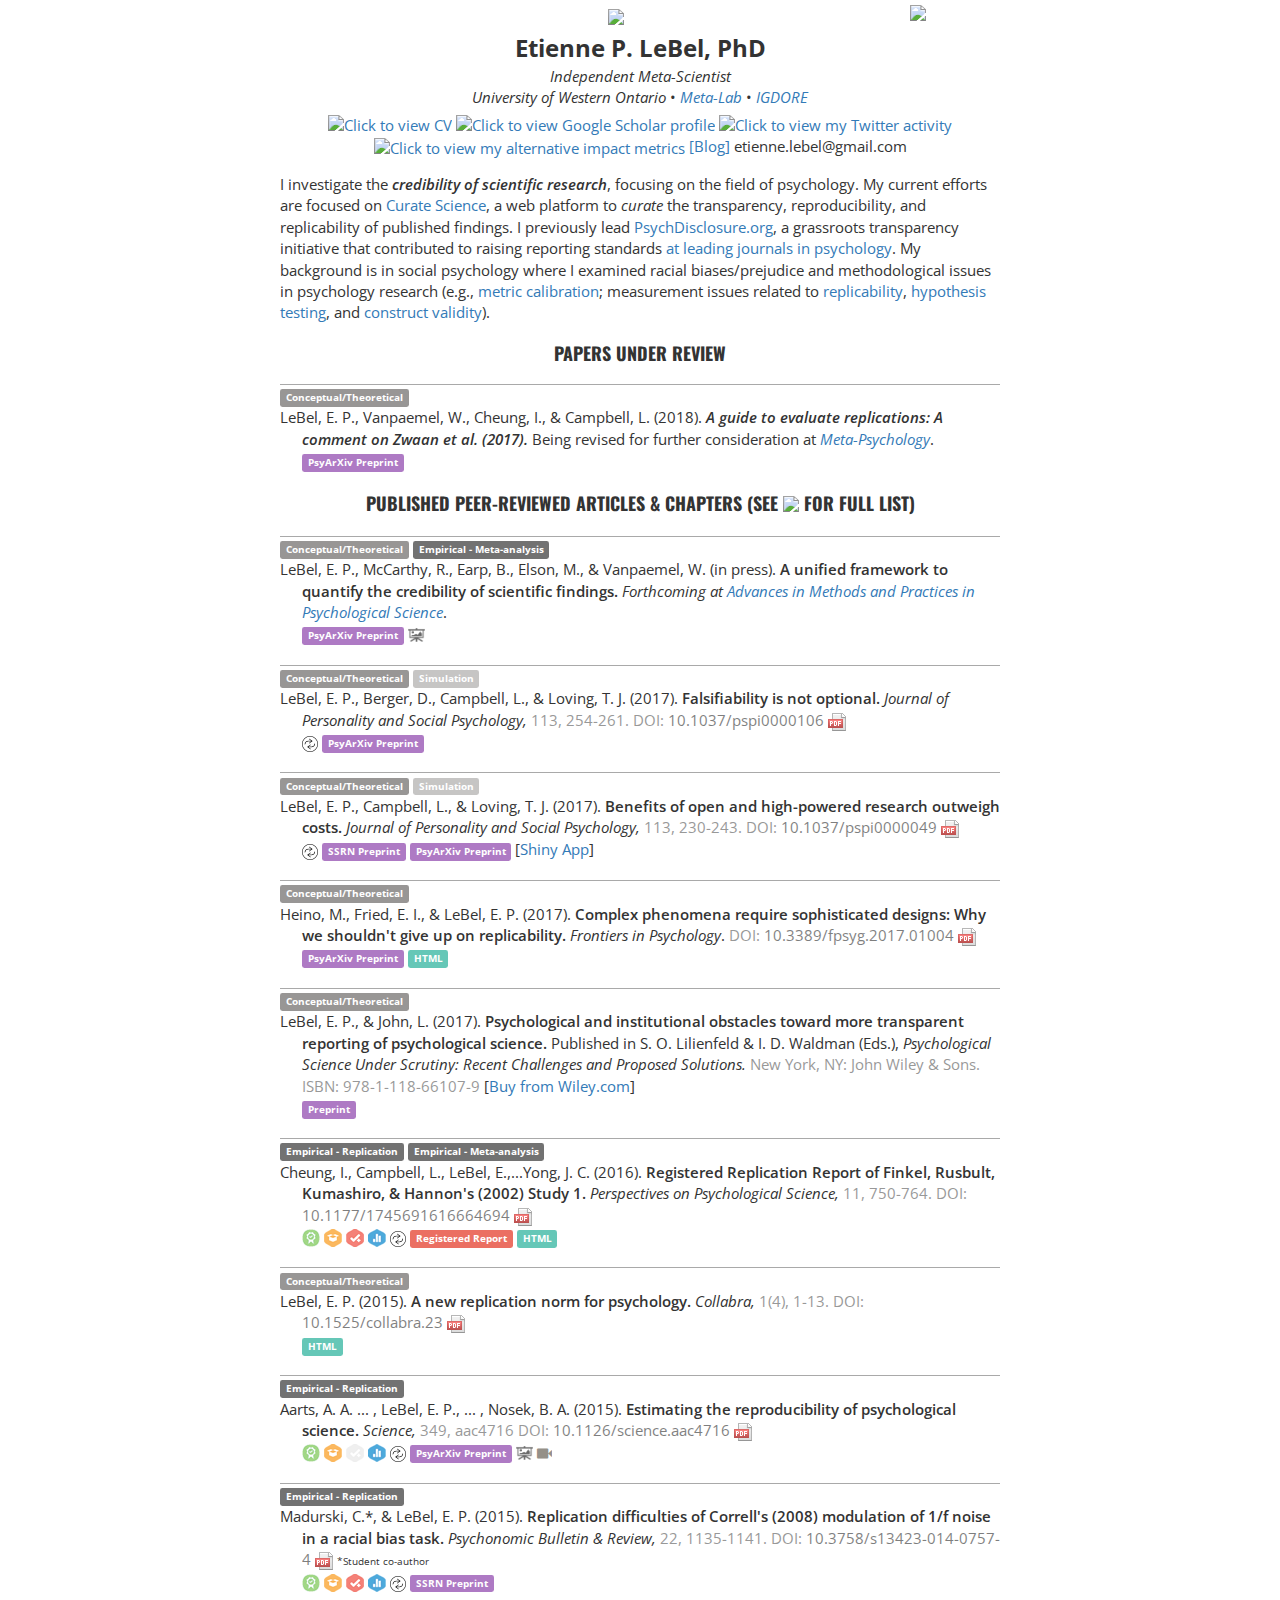
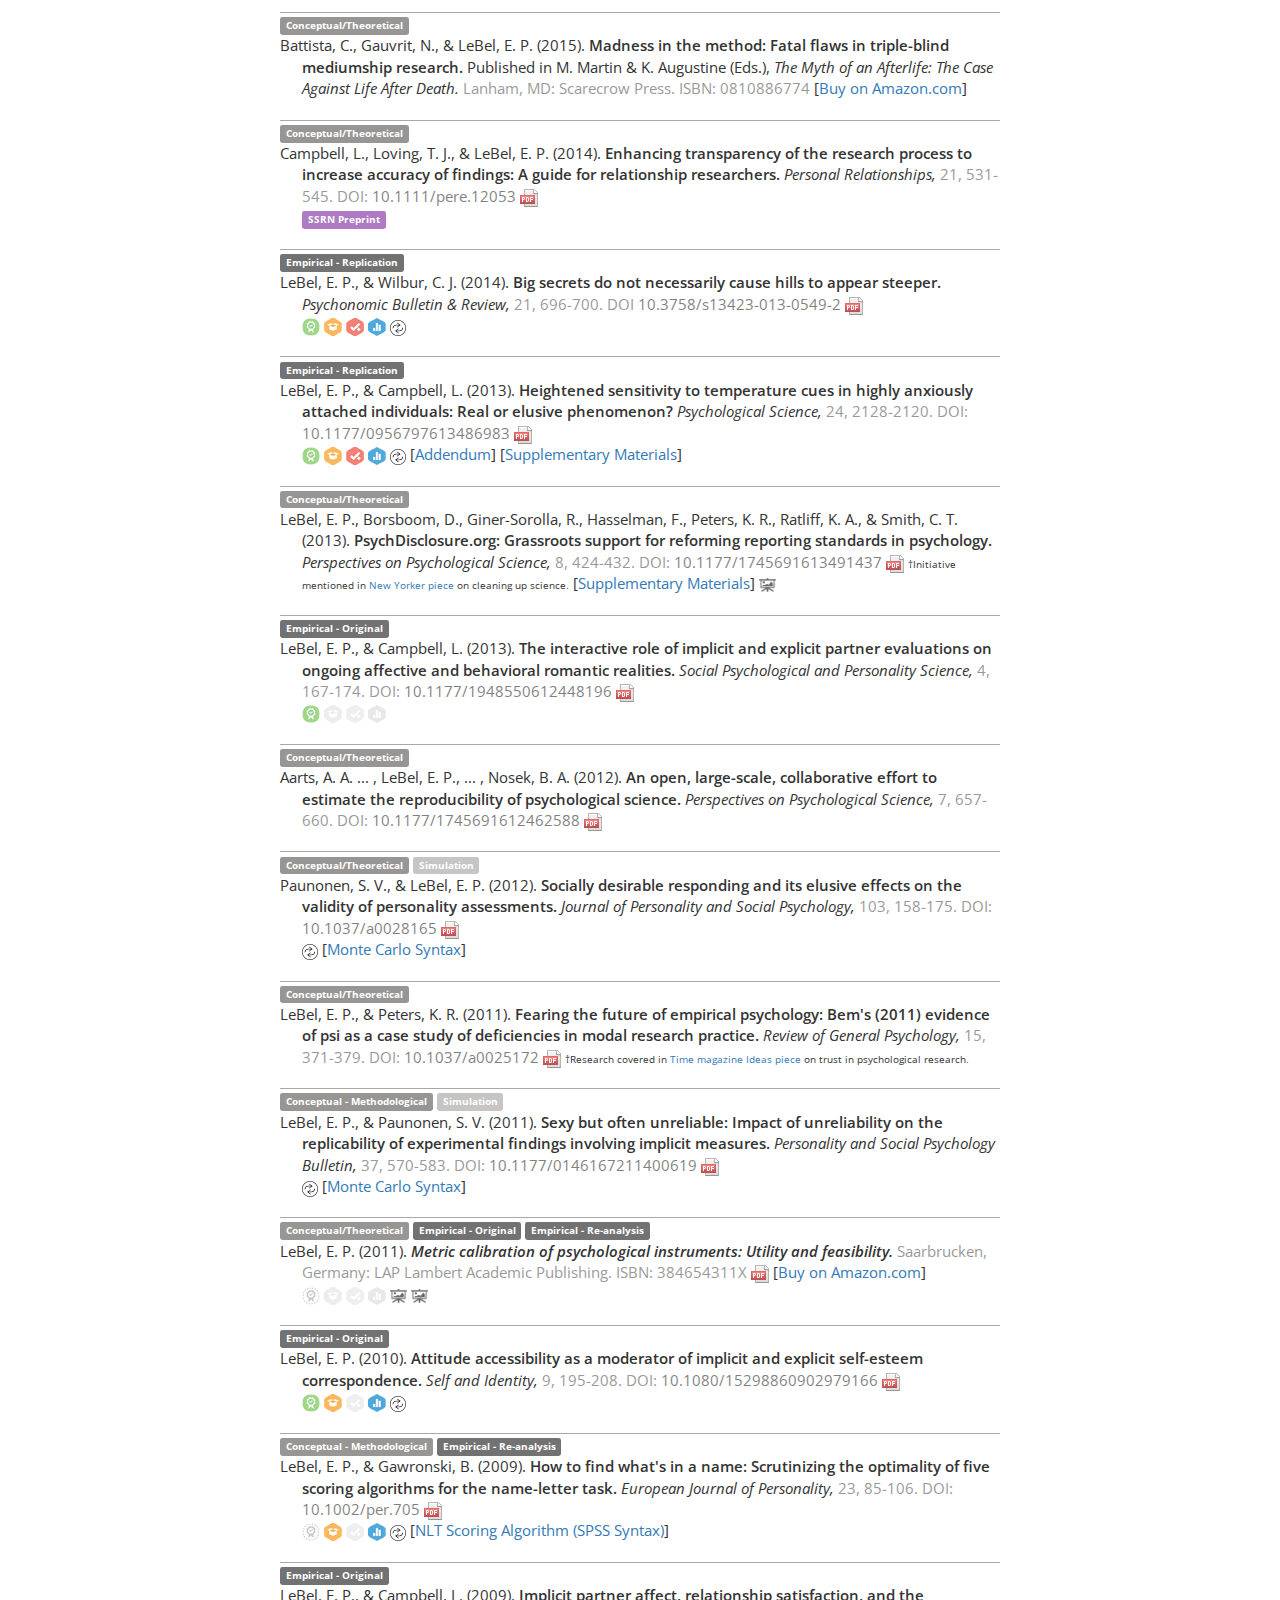
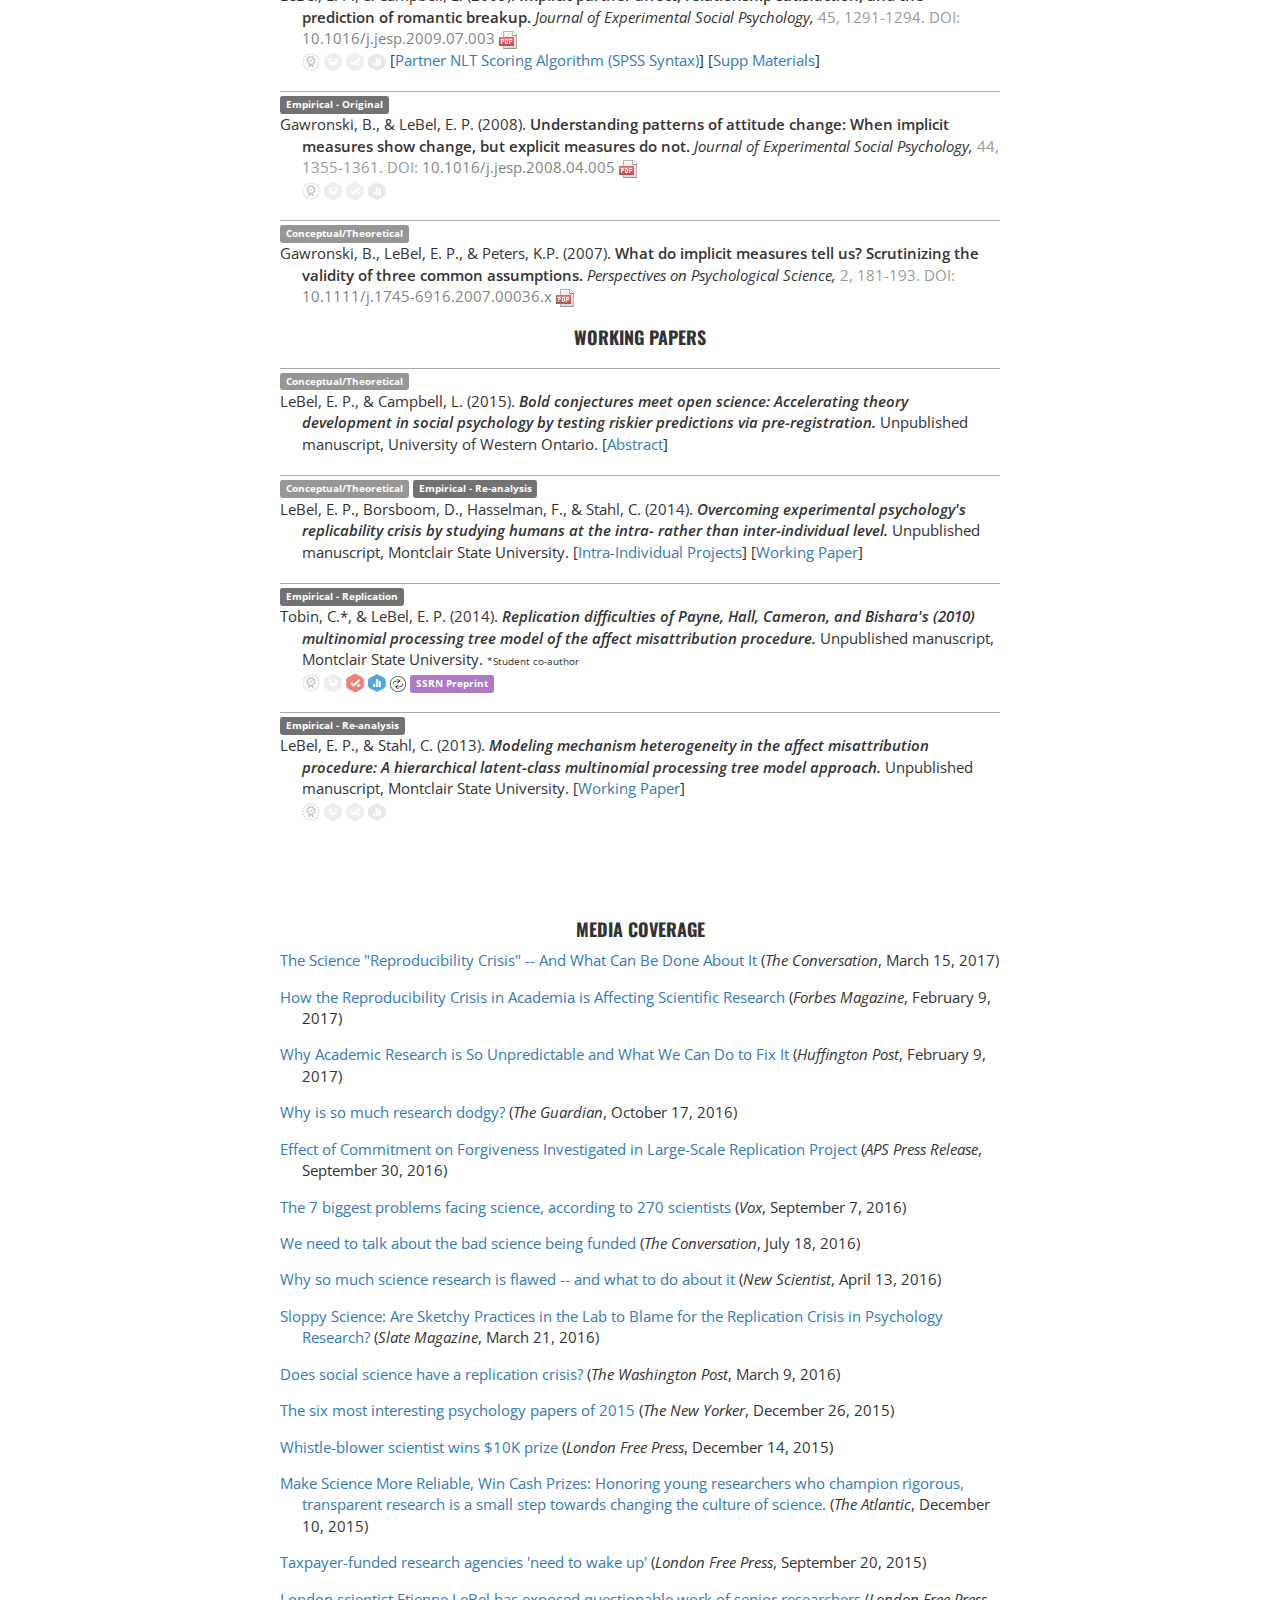
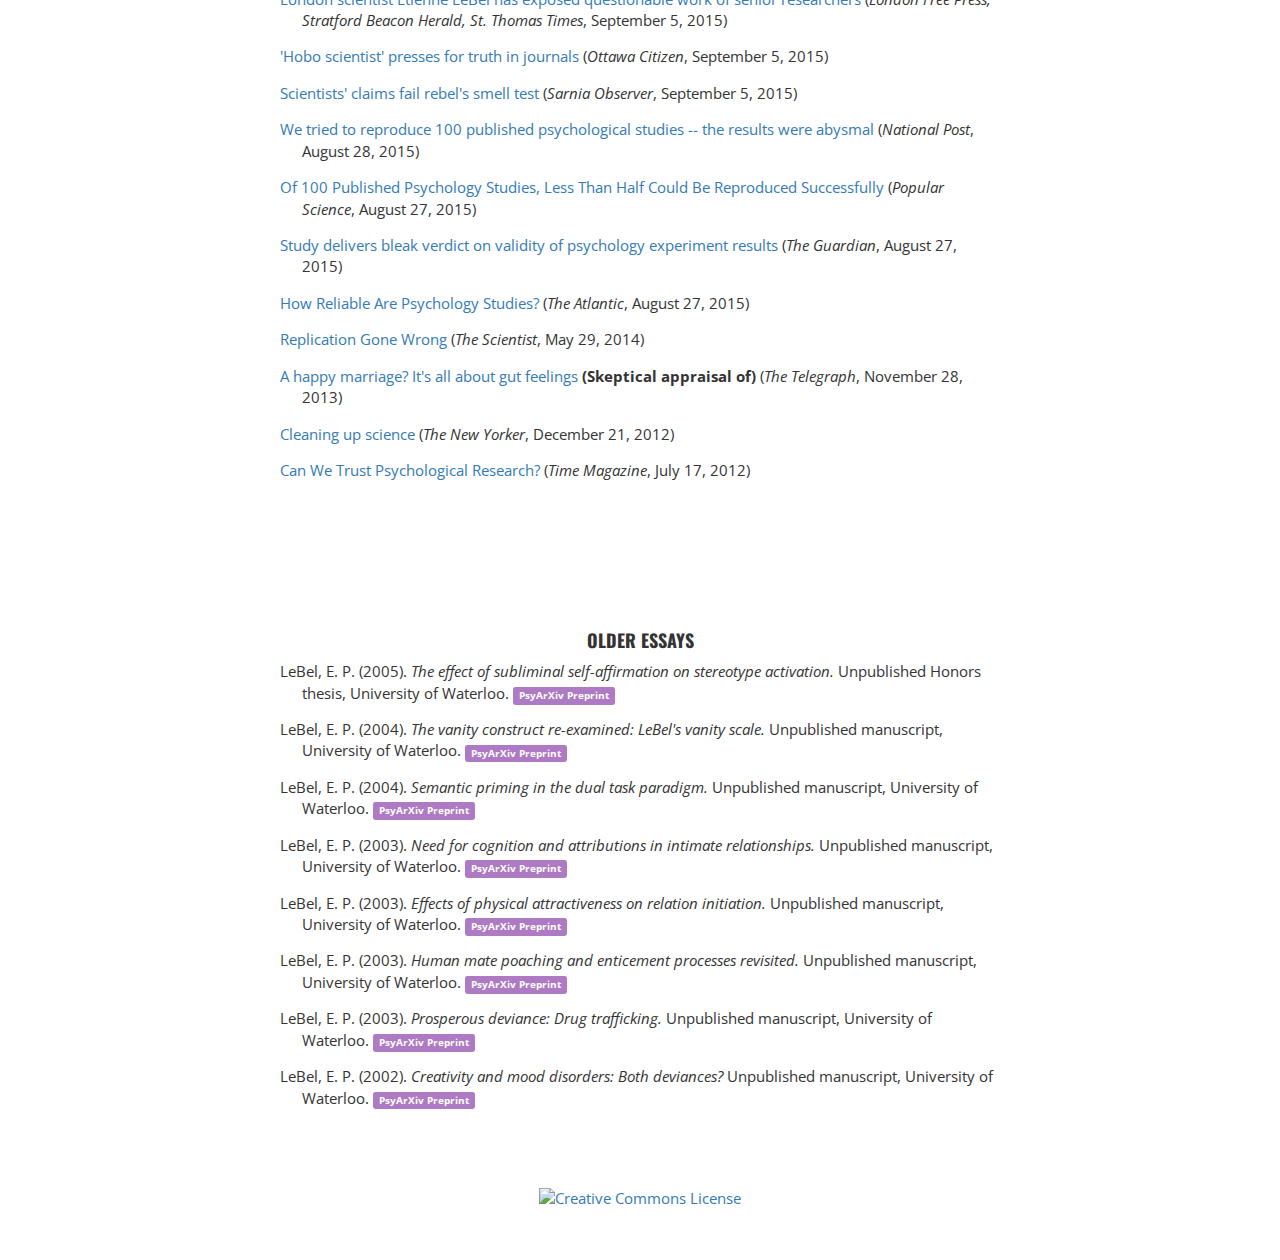
==== public/index.html @ d9437985 "added video & slide icons" ====
<!DOCTYPE html>
<html lang="en">
  <head>
	<meta charset="utf-8">
    <meta name="viewport" content="width=device-width, initial-scale=1.0">
	<title itemprop='name'>Etienne P. LeBel, PhD - Independent Meta-Scientist</title>
	<meta name="description" content="Etienne P. LeBel, PhD, is an independent meta-scientist studying the transparency, falsifiability, analytic reproducibility & robustness, replicability, generalizability, and efficiency of scientific research." />
	<meta name="keywords" content="replication, replications, direct replication, conceptual replication, replicability, generalizability, analytic reproducibility, analytic robustness, trustworthiness of research, trustworthiness of findings, sufficient transparency, open science, sufficient falsifiability, falsification, cumulative knowledge" />
    <!--<link rel="stylesheet" href="assets/bootstrap.css" media="screen">-->
	<!--<link rel="stylesheet" href="assets/bootstrap.min.css" media="screen">-->
	
	<link rel="stylesheet" href="https://maxcdn.bootstrapcdn.com/bootstrap/3.3.7/css/bootstrap.min.css" integrity="sha384-BVYiiSIFeK1dGmJRAkycuHAHRg32OmUcww7on3RYdg4Va+PmSTsz/K68vbdEjh4u" crossorigin="anonymous">
	<link rel="stylesheet" type="text/css" href="assets/fonts.css" media="screen" />
	
    <style>
		.hangingindent {
			padding-left: 22px ;
			text-indent: -22px ;
			margin-bottom:15px;
			margin-top:1px;
		}
		p span.displaynone { display:none; }
		img.open-logos.active {
			opacity: 0.75;
			filter: alpha(opacity=75); /* For IE8 and earlier */
			-webkit-filter: none; /* Safari 6.0 - 9.0 */
			filter: none;}
		h4.centered { 
			text-align:center; 
			margin-top:20px; }
		body {
			/*line-height: 1.25;*/
			font-size:15px;}
		
		a.kinda-link:hover { cursor: pointer; }
			
		.popUpStyle {
			font-size:13px;
			line-height:normal;
			}
		.popUpOnHover { position:relative; }
		.popUpOnHover:hover span.toDisplayBasic4Submission { display:block; }
		.popUpOnHover:hover span.toDisplayBasic7Retroactive { display:block; }
		.toDisplayBasic4Submission {
			display:none;
			position:absolute; 
			z-index:9998;
			border:1px;
			background-color:white;
			border-style:solid;
			border-width:1px;
			border-color:darkgrey;
			padding:3px;
			top:-95px; 
			left:-10px; }
		.toDisplayBasic7Retroactive {
			display:none;
			position:absolute; 		
			z-index:9998;
			border:1px;
			background-color:white;
			border-style:solid;
			border-width:1px;
			border-color:darkgrey;
			padding:3px;
			top:-305px; 
			left:-10px; }
		
		.sprite {
			background-image: url(logos/spritesheet.png);
			background-repeat: no-repeat;
			display: inline-block;
		}

		.sprite-code-ocean-icon {
			width: 13px;
			height: 13px;
			background-position: -5px -5px;
			margin-bottom:-5px;
		}

		.sprite-code-ocean-icon-medium {
			width: 18px;
			height: 18px;
			background-position: -5px -28px;
			margin-bottom:-5px;
		}

		.sprite-data {
			width: 13px;
			height: 13px;
			background-position: -5px -56px;
			opacity: 0.70;
			filter: alpha(opacity=70); /* For IE8 and earlier */
			margin-bottom:-5px;
		}

		.sprite-data-medium {
			width: 18px;
			height: 18px;
			background-position: -5px -79px;
			opacity: 0.70;
			filter: alpha(opacity=70); /* For IE8 and earlier */
			margin-bottom:-5px;
		}

		.sprite-data-medium-unavailable {
			width: 18px;
			height: 18px;
			background-position: -5px -107px;
			margin-bottom:-5px;
		}

		.sprite-disclosure-medium-available {
			width: 18px;
			height: 18px;
			background-position: -5px -135px;
			opacity: 0.70;
			filter: alpha(opacity=70); /* For IE8 and earlier */
			margin-bottom:-5px;
		}

		.sprite-disclosure-medium-unavailable {
			width: 18px;
			height: 18px;
			background-position: -5px -163px;
			margin-bottom:-5px;
		}

		.sprite-ec-icon {
			width: 13px;
			height: 13px;
			background-position: -5px -191px;
			margin-bottom:-5px;
		}

		.sprite-ec-icon-medium {
			width: 16px;
			height: 16px;
			background-position: -5px -214px;
			margin-bottom:-5px;
		}

		.sprite-materials {
			width: 13px;
			height: 13px;
			background-position: -5px -240px;
			opacity: 0.70;
			filter: alpha(opacity=70); /* For IE8 and earlier */
			margin-bottom:-5px;
		}

		.sprite-materials-medium {
			width: 18px;
			height: 18px;
			background-position: -5px -263px;
			opacity: 0.70;
			filter: alpha(opacity=70); /* For IE8 and earlier */
			margin-bottom:-5px;
		}

		.sprite-materials-medium-unavailable {
			width: 18px;
			height: 18px;
			background-position: -5px -291px;
			margin-bottom:-5px;
		}

		.sprite-osf-icon {
			width: 13px;
			height: 13px;
			background-position: -5px -319px;
			opacity: 0.70;
			filter: alpha(opacity=70); /* For IE8 and earlier */
			margin-bottom:-5px;
		}

		.sprite-osf-icon-medium {
			width: 16px;
			height: 16px;
			background-position: -5px -342px;
			opacity: 0.70;
			filter: alpha(opacity=70); /* For IE8 and earlier */
			margin-bottom:-5px;
		}

		.sprite-pdf-icon {
			width: 13px;
			height: 13px;
			background-position: -5px -368px;
			opacity: 0.70;
			filter: alpha(opacity=70); /* For IE8 and earlier */
			margin-bottom:-5px;
		}

		.sprite-pdf-icon-medium {
			width: 18px;
			height: 18px;
			background-position: -5px -391px;
			opacity: 0.70;
			filter: alpha(opacity=70); /* For IE8 and earlier */
			margin-bottom:-5px;
		}

		.sprite-preregisteredplus {
			width: 13px;
			height: 13px;
			background-position: -5px -419px;
			opacity: 0.70;
			filter: alpha(opacity=70); /* For IE8 and earlier */
			margin-bottom:-5px;
		}

		.sprite-preregisteredplus-medium {
			width: 18px;
			height: 18px;
			background-position: -5px -442px;
			opacity: 0.70;
			filter: alpha(opacity=70); /* For IE8 and earlier */
			margin-bottom:-5px;
		}

		.sprite-preregisteredplus-medium-unavailable {
			width: 18px;
			height: 18px;
			background-position: -5px -470px;
			margin-bottom:-5px;
		}

		.sprite-reproducible-icon-medium {
			width: 16px;
			height: 16px;
			background-position: -5px -498px;
			margin-bottom:-5px;
		}

		
		a.black:link, a.black:visited, a.black:hover, a.black:active {
			color: white;
			text-decoration: none;
		}
		a.grey:link, a.grey:visited, a.grey:hover, a.grey:active {
			color: black;
		}
		.label-info-teal {
		  background-color: #00A388;
		  color: white;
		  opacity: 0.60;
		  filter: alpha(opacity=80); /* For IE8 and earlier */
		  font-size:65%;
		}
		.label-info-purple {
		  background-color: #9b59b6;
		  color: white;
		  opacity: 0.80;
		  filter: alpha(opacity=80); /* For IE8 and earlier */
		  font-size:65%;
		}
		.label-info-red {
		  background-color: #e74c3c;
		  color: white;
		  opacity: 0.80;
		  filter: alpha(opacity=80); /* For IE8 and earlier */
		  font-size:65%;
		}
		.label-default {
		  opacity: 0.40;
		  filter: alpha(opacity=40); /* For IE8 and earlier */
		  font-size:65%;
		}
		.label-empirical {
		  opacity: 0.55;
		  filter: alpha(opacity=55); /* For IE8 and earlier */
		  font-size:65%;
		  background-color: black;
		}
		.label-conceptual {
		  opacity: 0.55;
		  filter: alpha(opacity=55); /* For IE8 and earlier */
		  font-size:65%;
		  background-color:#454140;
		}
		.label-simulation {
		  opacity: 0.30;
		  filter: alpha(opacity=30); /* For IE8 and earlier */
		  font-size:65%;
		  background-color: #454140;
		}
		
		.semi { font-weight: 600; }
		
		p.article-type {
			margin-top: 20px;
			margin-bottom: 0px;
			border-top: 1px solid darkgrey;
		}
		
		.doi-dimmed {
			opacity: 0.5;
			filter: alpha(opacity=50); /* For IE8 and earlier */
			}
		
		.video-icon {
			text-indent:0px;
			color: #686256;
			opacity: 0.7;
			filter: alpha(opacity=70); /* For IE8 and earlier */
			top:4px;
		}
		.slide-icon {
			text-indent:0px;
			color: #686256;
			opacity: 0.6;
			filter: alpha(opacity=60); /* For IE8 and earlier */
			width: 17px;
		}
		
    </style>
  </head>
 
 <body>

 <div class="container-fluid" style="margin-top:5px;max-width:750px;">
	
			<p style="text-align:center;margin-bottom:0px;">
				<a href="http://curatescience.org" target="_blank"><img src="logos/curate-science-logo-bottom-align.png" style="float:right;width:90px;"></a>
				<img src="logos/headshot3.png" style="width:100px;margin-left:42px;">
			</p>
			<p style="text-align:center;margin-top:5px;">
				<span style="font-size:24px;font-weight:bold;">Etienne P. LeBel, PhD</span>
				<br>
				<i>Independent Meta-Scientist</i>
				<br>
				<i>University of Western Ontario</i> &#8226 <a href="https://meta-lab.co" target="_blank"><i>Meta-Lab</i></a> &#8226 <a href="https://igdore.org/" target="_blank"><i>IGDORE</i></a> 
			</p>
			<p style="text-align:center;margin-top:-5px;">
				<a href="documents/LEBEL-CV-FEB-23-2018.pdf" target="_blank"><img src="logos/pdf-icon2.png"  width="25px" title="Click to view CV"/></a>
				<a href="http://scholar.google.ca/citations?user=5yUj4IYAAAAJ&hl=en" target="_blank"><img src="logos/google-scholar-icon2.png" width="25px" title="Click to view Google Scholar profile"/></a>
				<a href="https://twitter.com/eplebel" target="_blank"><img src="logos/twitter.png" width="27px" title="Click to view my Twitter activity"></a>
				<a href="https://impactstory.org/u/0000-0001-7377-008X" target="_blank"><img src="logos/alt-metric.png" width="25px" title="Click to view my alternative impact metrics"></a>
				<a href="http://proveyourselfwrong.wordpress.com/" target="_blank">[Blog]</a> 
				etienne.lebel@<span class=”displaynone”></span>gmail.com
			</p>
			<p style="margin-top:15px;">I investigate the <span class="semi"><i>credibility of scientific research</i></span>, focusing on the field of psychology. My current efforts are focused on <a href="http://CurateScience.org" target="_blank">Curate Science</a>, a web platform to <i>curate</i> the transparency, reproducibility, and replicability of published findings. I previously lead <a href="http://PsychDisclosure.org" target="_blank">PsychDisclosure.org</a>, a grassroots transparency initiative that contributed to raising reporting standards <a href="http://www.psychologicalscience.org/index.php/publications/observer/obsonline/whats-new-at-psychological-science.html" target="_blank">at leading journals in psychology</a>. My background is in social psychology where I examined racial biases/prejudice and methodological issues in psychology research (e.g., <a href="http://ir.lib.uwo.ca/etd/174/" target="_blank">metric calibration</a>; measurement issues related to <a href="documents/l&p(2011,pspb).pdf" target="_blank">replicability</a>, <a href="documents/l&p(2011,rgp).pdf" target="_blank">hypothesis testing</a>, and <a href="documents/p&l(2012,jpsp).pdf" target="_blank">construct validity</a>).</p>
	
	
			<h4 class="centered">Papers Under Review</h4>
		
			<p class="article-type">
				<span class='label label-conceptual' title='Article involves a conceptual/theoretical contribution.'>Conceptual/Theoretical</span>
			</p>
			<p class="hangingindent">LeBel, E. P., Vanpaemel, W., Cheung, I., & Campbell, L. (2018). <i><span class="semi">A guide to evaluate replications: A comment on Zwaan et al. (2017). </span></i> Being revised for further consideration at <a href="https://open.lnu.se/index.php/metapsychology/index" target="_blank"><i>Meta-Psychology</i></a>. 
			<br>
			<span class='label label-info-purple'><a href='https://osf.io/paxyn/' target='_blank' class='black' title='View preprint of this article.'>PsyArXiv Preprint</a></span> </p>
		
			<h4 class="centered" style="line-height:1.35;">Published Peer-Reviewed Articles & Chapters (see <a href="http://scholar.google.ca/citations?user=5yUj4IYAAAAJ&hl=en" target="_blank"><img src="logos/google-scholar-icon-21x21.png" style="margin-top:-5px;"/></a> for full list)</h4>
		
			<p class="article-type">
				<span class='label label-conceptual' title='Article involves a conceptual/theoretical contribution.'>Conceptual/Theoretical</span>
				<span class='label label-empirical' title='Article involves an empirical contribution.'>Empirical - Meta-analysis</span>
			</p>
			<p class="hangingindent">LeBel, E. P., McCarthy, R., Earp, B., Elson, M., & Vanpaemel, W. 	(in press). <span class="semi">A unified framework to quantify the credibility of scientific findings.</span> <i>Forthcoming at <a href="http://www.psychologicalscience.org/publications/ampps" target="_blank">Advances in Methods and Practices in Psychological Science</i></a>. 
			<br>
			<span class='label label-info-purple'><a href='https://osf.io/preprints/psyarxiv/uwmr8' target='_blank' class='black' title='View preprint of this article.'>PsyArXiv Preprint</a></span> <a href="https://osf.io/f2er9/" target="_blank" title="Presentation/poster slides related to this paper." class="grey"><img src="logos/slide-icon.png" class="slide-icon"></a>
			</p>
		
			<p class="article-type">
				<span class='label label-conceptual' title='Article involves a conceptual/theoretical contribution.'>Conceptual/Theoretical</span>
				<span class='label label-simulation' title='Article involves a simulation.'>Simulation</span>
			</p>
			<p class="hangingindent">LeBel, E. P., Berger, D., Campbell, L., & Loving, T. J. (2017). <span class="semi">Falsifiability is not optional.</span> <i>Journal of Personality and Social Psychology,</i> <span class="doi-dimmed">113, 254-261. DOI: <a href="http://psycnet.apa.org/doi/10.1037/pspi0000106" target="_blank" class="grey">10.1037/pspi0000106</a></span> <a href='documents/lbcl(2017,jpsp).pdf' target='_blank' class='sprite sprite-pdf-icon-medium'></a>
			<br>
			<a href='https://osf.io/wp6an/' target='_blank' class='sprite sprite-reproducible-icon-medium' title='Go to reproducible code files'></a> <span class='label label-info-purple'><a href='https://osf.io/preprints/psyarxiv/dv94b/' target='_blank' class='black' title='View preprint of this article.'>PsyArXiv Preprint</a></span></p>
		
			<p class="article-type">
				<span class='label label-conceptual' title='Article involves a conceptual/theoretical contribution.'>Conceptual/Theoretical</span>
				<span class='label label-simulation' title='Article involves a simulation.'>Simulation</span>
			</p>		
			<p class="hangingindent">LeBel, E. P., Campbell, L., & Loving, T. J. (2017). <span class="semi">Benefits of open and high-powered research outweigh costs.</span> <i>Journal of Personality and Social Psychology,</i> <span class="doi-dimmed">113, 230-243. DOI: <a href="http://dx.doi.org/10.1037/pspi0000049" target="_blank" class="grey">10.1037/pspi0000049</a></span> <a href='documents/lcl(2017,jpsp).pdf' target='_blank' class='sprite sprite-pdf-icon-medium'></a>
			<br>
			<a href='https://osf.io/hpwqd/' target='_blank' class='sprite sprite-reproducible-icon-medium' title='Go to reproducible code files'></a> <span class='label label-info-purple'><a href='http://papers.ssrn.com/sol3/papers.cfm?abstract_id=2616384' target='_blank' class='black' title='View preprint of this article.'>SSRN Preprint</a></span> <span class='label label-info-purple'><a href='https://osf.io/preprints/psyarxiv/fcxge/' target='_blank' class='black' title='View preprint of this article.'>PsyArXiv Preprint</a></span> [<a href="http://shinyapps.org/apps/N-per-discovery/" target="_blank">Shiny App</a>]</p>
		
			<p class="article-type">
				<span class='label label-conceptual' title='Article involves a conceptual/theoretical contribution.'>Conceptual/Theoretical</span>
			</p>
			<p class="hangingindent">Heino, M., Fried, E. I., & LeBel, E. P. (2017). <span class="semi">Complex phenomena require sophisticated designs: Why we shouldn't give up on replicability.</span> <i>Frontiers in Psychology</i>. <span class="doi-dimmed">DOI: <a href="http://dx.doi.org/10.3389/fpsyg.2017.01004" target="_blank" class="grey">10.3389/fpsyg.2017.01004</a></span> <a href='documents/hf&l(2017,fip).pdf' target='_blank' class='sprite sprite-pdf-icon-medium'></a>
			<br>
			<span class='label label-info-purple'><a href='https://osf.io/preprints/psyarxiv/6b95w/' target='_blank' class='black' title='View preprint of this article.'>PsyArXiv Preprint</a></span> <span class="label label-info-teal"><a href="http://journal.frontiersin.org/article/10.3389/fpsyg.2017.01004/full" target="_blank" class="black" title="View interactive HTML version of this article.">HTML</a></span> </p>
		
			<p class="article-type">
				<span class='label label-conceptual' title='Article involves a conceptual/theoretical contribution.'>Conceptual/Theoretical</span>
			</p>
			<p class="hangingindent">LeBel, E. P., & John, L. (2017). <span class="semi">Psychological and institutional obstacles toward more transparent reporting of psychological science.</span> Published in S. O. Lilienfeld & I. D. Waldman (Eds.), <i>Psychological Science Under Scrutiny: Recent Challenges and Proposed Solutions.</i> <span class="doi-dimmed">New York, NY: John Wiley & Sons. ISBN: 978-1-118-66107-9</span> [<a href="http://ca.wiley.com/WileyCDA/WileyTitle/productCd-1118661079.html" target="_blank">Buy from Wiley.com</a>]
			<br>
			<span class='label label-info-purple'><a href='documents/l&j(inpress,chapter).pdf' target='_blank' class='black' title='View preprint of this article.'>Preprint</a></span></p>
			
			<p class="article-type">
				<span class='label label-empirical' title='Article involves an empirical contribution.'>Empirical - Replication</span>
				<span class='label label-empirical' title='Article involves an empirical contribution.'>Empirical - Meta-analysis</span>
			</p>
			<p class="hangingindent" style="margin-bottom:0px;">
				<div class="hangingindent">
					Cheung, I., Campbell, L., LeBel, E.,...Yong, J. C. (2016). <span class="semi">Registered Replication Report of Finkel, Rusbult, Kumashiro, & Hannon's (2002) Study 1.</span> <i>Perspectives on Psychological Science,</i> <span class="doi-dimmed">11, 750-764. DOI: <a href="http://dx.doi.org/10.1177/1745691616664694" target="_blank" class="grey">10.1177/1745691616664694</a></span> <a href='http://journals.sagepub.com/doi/pdf/10.1177/1745691616664694' target='_blank' class='sprite sprite-pdf-icon-medium'></a>
					<br>
					<div style="display:inline;" class="popUpOnHover"><a class='sprite sprite-disclosure-medium-available'></a>
						<span class="toDisplayBasic4Submission popUpStyle" style="padding-left:5px;text-indent:0px;white-space:nowrap;">
							<span style="font-size:14px;font-weight:bold;color:gray;">Study complies with the <a href="https://www.psychologicalscience.org/publications/psychological_science/ps-submissions#DISC" target="_blank">Basic 4 (at submission)</a><a class='sprite sprite-disclosure-medium-available'></a> reporting standard:</span>
							<ol style="margin-top:5px;margin-bottom:5px;">
								<li><strong>Excluded data (subjects/observations):</strong> Full details reported in article.</li>
								<li><strong>Experimental conditions:</strong> Full details reported in article.</li>
								<li><strong>Outcome measures:</strong> Full details reported in article.</li>
								<li><strong>Sample size determination:</strong> Full details reported in article.</li>
							</ol>
						</span>
					</div>
					<a href='https://osf.io/knfy4/' target='_blank' class='sprite sprite-materials-medium' title='Go to study materials files'></a> 
					<a href='https://osf.io/2h6tf/' target='_blank' class='sprite sprite-preregisteredplus-medium' title='Go to preregistered study protocol'></a>
					<a href='https://osf.io/3nz7j/' target='_blank' class='sprite sprite-data-medium' title='Go to data files'></a> 
					<a href='https://osf.io/3nz7j/' target='_blank' class='sprite sprite-reproducible-icon-medium' title='Go to reproducible code files'></a>
					<span class='label label-info-red'><a href='https://osf.io/2h6tf/' target='_blank' class='black' title='Go to Registered Report preregistered study protocol.'>Registered Report</a></span>
					<span class="label label-info-teal"><a href="http://journals.sagepub.com/doi/10.1177/1745691616664694" target="_blank" class="black" title="View interactive HTML version of this article.">HTML</a></span>
				</div>
			</p>
		
			<p class="article-type">
				<span class='label label-conceptual' title='Article involves a conceptual/theoretical contribution.'>Conceptual/Theoretical</span>
			</p>
			<p class="hangingindent">LeBel, E. P. (2015). <span class="semi">A new replication norm for psychology.</span> <i>Collabra,</i> <span class="doi-dimmed">1(4), 1-13. DOI: <a href="http://dx.doi.org/10.1525/collabra.23" target="_blank" class="grey">10.1525/collabra.23</a></span> <a href='documents/l(2015,collabra).pdf' target='_blank' class='sprite sprite-pdf-icon-medium'></a>
			<br>
			<span class="label label-info-teal"><a href="http://collabra.org/articles/10.1525/collabra.23/" target="_blank" class="black" title="View interactive HTML version of this article.">HTML</a></span>
			</p>
		
			<p class="article-type">
				<span class='label label-empirical' title='Article involves an empirical contribution.'>Empirical - Replication</span>
			</p>
			<p class="hangingindent" style="margin-bottom:0px;">
				<div class="hangingindent">
					Aarts, A. A. ... , LeBel, E. P., ... , Nosek, B. A. (2015).  <span class="semi">Estimating the reproducibility of psychological science.</span> <i>Science,</i> <span class="doi-dimmed">349, aac4716 DOI: <a href="http://dx.doi.org/10.1126/science.aac4716" target="_blank" class="grey">10.1126/science.aac4716</a></span> <a href='documents/osc(2015,science).pdf' target='_blank' class='sprite sprite-pdf-icon-medium'></a>
					<br>			
					<div style="display:inline;" class="popUpOnHover"><a class='sprite sprite-disclosure-medium-available'></a>
						<span class="toDisplayBasic4Submission popUpStyle" style="padding-left:5px;text-indent:0px;white-space:nowrap;">
							<span style="font-size:14px;font-weight:bold;color:gray;">Studies comply with the <a href="https://www.psychologicalscience.org/publications/psychological_science/ps-submissions#DISC" target="_blank">Basic 4 (at submission)</a><a class='sprite sprite-disclosure-medium-available'></a> reporting standard:</span>
							<ol style="margin-top:5px;margin-bottom:5px;">
								<li><strong>Excluded data (subjects/observations):</strong> Full details reported in article.</li>
								<li><strong>Experimental conditions:</strong> Full details reported in article.</li>
								<li><strong>Outcome measures:</strong> Full details reported in article.</li>
								<li><strong>Sample size determination:</strong> Full details reported in article.</li>
							</ol>
						</span>
					</div>
					<a href='https://osf.io/ezcuj/wiki/home/' target='_blank' class='sprite sprite-materials-medium' title='Go to study materials files'></a> 
					<a class='sprite sprite-preregisteredplus-medium-unavailable' title='Preregistration information is not available'></a>
					<a href='https://osf.io/fgjvw/' target='_blank' class='sprite sprite-data-medium' title='Go to data files'></a> 
					<a href='https://osf.io/ytpuq/wiki/home/' target='_blank' class='sprite sprite-reproducible-icon-medium' title='Go to reproducible code files'></a>
					<span class='label label-info-purple'><a href='https://osf.io/447b3/' target='_blank' class='black' title='View preprint of this article.'>PsyArXiv Preprint</a></span> 
					<a href="https://osf.io/4dwfz/" target="_blank" title="Presentation/poster slides related to this paper." class="grey"><img src="logos/slide-icon.png" class="slide-icon"></a>
					<a href="https://vimeo.com/181237194" target="_blank" title="Video related to this paper." class="grey"><span class="glyphicon glyphicon-facetime-video video-icon"></span></a>
				</div>
			</p>
			
			<p class="article-type">
				<span class='label label-empirical' title='Article involves an empirical contribution.'>Empirical - Replication</span>
			</p>
			<p class="hangingindent" style="margin-bottom:0px;">
				<div class="hangingindent">
					Madurski, C.*, & LeBel, E. P. (2015). <span class="semi">Replication difficulties of Correll's (2008) modulation of 1/f noise in a racial bias task.</span> <i>Psychonomic Bulletin & Review,</i> <span class="doi-dimmed">22, 1135-1141. DOI: <a href="http://dx.doi.org/10.3758/s13423-014-0757-4" target="_blank" class="grey">10.3758/s13423-014-0757-4</a></span> <a href='documents/m&l(2015,pbr).pdf' target='_blank' class='sprite sprite-pdf-icon-medium'></a>
					<font size="-4">*Student co-author</font>
					<br>
					<div style="display:inline;" class="popUpOnHover"><a class='sprite sprite-disclosure-medium-available'></a>
						<span class="toDisplayBasic4Submission popUpStyle" style="padding-left:5px;text-indent:0px;white-space:nowrap;">
							<span style="font-size:14px;font-weight:bold;color:gray;">Studies comply with the <a href="https://www.psychologicalscience.org/publications/psychological_science/ps-submissions#DISC" target="_blank">Basic 4 (at submission)</a><a class='sprite sprite-disclosure-medium-available'></a> reporting standard:</span>
							<ol style="margin-top:5px;margin-bottom:5px;">
								<li><strong>Excluded data (subjects/observations):</strong> Full details reported in article.</li>
								<li><strong>Experimental conditions:</strong> Full details reported in article.</li>
								<li><strong>Outcome measures:</strong> Full details reported in article.</li>
								<li><strong>Sample size determination:</strong> Full details reported in article.</li>
							</ol>
						</span>
					</div>
					<a href='https://osf.io/kgedj/' target='_blank' class='sprite sprite-materials-medium' title='Go to study materials files'></a> 
					<a href='https://osf.io/iwe3v/' target='_blank' class='sprite sprite-preregisteredplus-medium' title='Go to preregistered study protocol'></a>
					<a href='https://osf.io/zx4ia/' target='_blank' class='sprite sprite-data-medium' title='Go to data files'></a> 
					<a href='https://osf.io/zx4ia/' target='_blank' class='sprite sprite-reproducible-icon-medium' title='Go to reproducible code files'></a>
					<span class='label label-info-purple'><a href='http://papers.ssrn.com/sol3/papers.cfm?abstract_id=2435572' target='_blank' class='black' title='View preprint of this article.'>SSRN Preprint</a></span>
				</div>
			</p>
		
			<p class="article-type">
				<span class='label label-conceptual' title='Article involves a conceptual/theoretical contribution.'>Conceptual/Theoretical</span>
			</p>
			 <p class="hangingindent">Battista, C., Gauvrit, N., & LeBel, E. P. (2015). <span class="semi">Madness in the method: Fatal flaws in triple-blind mediumship research.</span> Published in M. Martin & K. Augustine (Eds.), <i>The Myth of an Afterlife: The Case Against Life After Death.</i> <span class="doi-dimmed">Lanham, MD: Scarecrow Press. ISBN: 0810886774</span> [<a href="https://www.amazon.com/exec/obidos/ASIN/0810886774/themetapsycholog" target="_blank">Buy on Amazon.com</a>]</p>
		
			<p class="article-type">
				<span class='label label-conceptual' title='Article involves a conceptual/theoretical contribution.'>Conceptual/Theoretical</span>
			</p>
			<p class="hangingindent">Campbell, L., Loving, T. J., & LeBel, E. P. (2014). <span class="semi">Enhancing transparency of the research process to increase accuracy of findings: A guide for relationship researchers.</span> <i>Personal Relationships,</i> <span class="doi-dimmed">21, 531-545. DOI: <a href="http://dx.doi.org/10.1111/pere.12053" target="_blank" class="grey">10.1111/pere.12053</a></span> <a href='documents/cl&l(2014,pr).pdf' target='_blank' class='sprite sprite-pdf-icon-medium'></a>
			<br>
			<span class='label label-info-purple'><a href='http://papers.ssrn.com/sol3/papers.cfm?abstract_id=2435185' target='_blank' class='black' title='View preprint of this article.'>SSRN Preprint</a></span>
			</p>
			
			<p class="article-type">
				<span class='label label-empirical' title='Article involves an empirical contribution.'>Empirical - Replication</span>
			</p>
			<p class="hangingindent" style="margin-bottom:0px;">
				<div class="hangingindent">
					LeBel, E. P., & Wilbur, C. J. (2014). <span class="semi">Big secrets do not necessarily cause hills to appear steeper.</span> <i>Psychonomic Bulletin & Review,</i> <span class="doi-dimmed">21, 696-700. DOI <a href="http://dx.doi.org/10.3758/s13423-013-0549-2" target="_blank" class="grey">10.3758/s13423-013-0549-2</a></span> <a href='documents/l&w(2014,pbr).pdf' target='_blank' class='sprite sprite-pdf-icon-medium'></a>
					<br>
					<div style="display:inline;" class="popUpOnHover"><a class='sprite sprite-disclosure-medium-available'></a>
						<span class="toDisplayBasic4Submission popUpStyle" style="padding-left:5px;text-indent:0px;white-space:nowrap;">
							<span style="font-size:14px;font-weight:bold;color:gray;">Studies comply with the <a href="https://www.psychologicalscience.org/publications/psychological_science/ps-submissions#DISC" target="_blank">Basic 4 (at submission)</a><a class='sprite sprite-disclosure-medium-available'></a> reporting standard:</span>
							<ol style="margin-top:5px;margin-bottom:5px;">
								<li><strong>Excluded data (subjects/observations):</strong> Full details reported in article.</li>
								<li><strong>Experimental conditions:</strong> Full details reported in article.</li>
								<li><strong>Outcome measures:</strong> Full details reported in article.</li>
								<li><strong>Sample size determination:</strong> Full details reported in article.</li>
							</ol>
						</span>
					</div>
					<a href='https://osf.io/mc6by/' target='_blank' class='sprite sprite-materials-medium' title='Go to study materials files'></a> 
					<a href='https://osf.io/dz2fx/' target='_blank' class='sprite sprite-preregisteredplus-medium' title='Go to preregistered study protocol'></a>
					<a href='https://osf.io/bks3g/' target='_blank' class='sprite sprite-data-medium' title='Go to data files'></a> 
					<a href='https://osf.io/73cpw/' target='_blank' class='sprite sprite-reproducible-icon-medium' title='Go to reproducible code files'></a>

				</div>
			</p>
		
			<p class="article-type">
				<span class='label label-empirical' title='Article involves an empirical contribution.'>Empirical - Replication</span>
			</p>
			<p class="hangingindent" style="margin-bottom:0px;">
				<div class="hangingindent">
					LeBel, E. P., & Campbell, L. (2013). <span class="semi">Heightened sensitivity to temperature cues in highly anxiously attached individuals: Real or elusive phenomenon?</span> <i>Psychological Science,</i> <span class="doi-dimmed">24, 2128-2120. DOI: <a href="http://dx.doi.org/10.1177/0956797613486983" target="_blank" class="grey">10.1177/0956797613486983</a></span> <a href='documents/l&c(2013,psci).pdf' target='_blank' class='sprite sprite-pdf-icon-medium'></a>
					<br>
					<div style="display:inline;" class="popUpOnHover"><a class='sprite sprite-disclosure-medium-available'></a>
						<span class="toDisplayBasic4Submission popUpStyle" style="padding-left:5px;text-indent:0px;white-space:nowrap;">
							<span style="font-size:14px;font-weight:bold;color:gray;">Studies comply with the <a href="http://psychdisclosure.org" target="_blank">Basic 4 (retroactive)</a><a class='sprite sprite-disclosure-medium-available'></a> reporting standard:</span>
							<ol style="margin-top:5px;margin-bottom:5px;">
								<li><strong>Excluded data (subjects/observations):</strong> Full details reported in article.</li>
								<li><strong>Experimental conditions:</strong> Full details reported in article.</li>
								<li><strong>Outcome measures:</strong> Full details reported in article.</li>
								<li><strong>Sample size determination:</strong> Full details reported in <a href='https://osf.io/dz2fx/' target='_blank'>preregistered protocol</a>.</li>
							</ol>
							<span style="color:red;">Date of retroactive disclosure:</u> October 1, 2013.</span>
						</span>
					</div>
					<a href='https://osf.io/ywufp/' target='_blank' class='sprite sprite-materials-medium' title='Go to study materials files'></a> 
					<a href='https://osf.io/kizyn/' target='_blank' class='sprite sprite-preregisteredplus-medium' title='Go to preregistered study protocol'></a>
					<a href='https://osf.io/suza9/' target='_blank' class='sprite sprite-data-medium' title='Go to data files'></a> 
					<a href='https://osf.io/pu8as/' target='_blank' class='sprite sprite-reproducible-icon-medium' title='Go to reproducible code files'></a>
					[<a href="documents/l&c(2013,psci)_addendum.pdf" target="_blank">Addendum</a>] [<a href="documents/l&c(2013,psci)_supplmaterials.pdf" target="_blank">Supplementary Materials</a>]
				</div>
			</p>
		
			<p class="article-type">
				<span class='label label-conceptual' title='Article involves a conceptual/theoretical contribution.'>Conceptual/Theoretical</span>
			</p>
			<p class="hangingindent">LeBel, E. P., Borsboom, D., Giner-Sorolla, R., Hasselman, F., Peters, K. R., Ratliff, K. A., & Smith, C. T. (2013). <span class="semi">PsychDisclosure.org: Grassroots support for reforming reporting standards in psychology.</span> <i>Perspectives on Psychological Science,</i> <span class="doi-dimmed">8, 424-432. DOI: <a href="10.1177/1745691613491437" target="_blank" class="grey">10.1177/1745691613491437</a></span>
			<a href='documents/lbghprs(2013,pps).pdf' target='_blank' class='sprite sprite-pdf-icon-medium'></a> <font size="-4">&#8224;Initiative mentioned in <a href="http://www.newyorker.com/online/blogs/newsdesk/2012/12/cleaning-up-science.html" target="_blank">New Yorker piece</a> on cleaning up science.</font>
			[<a href="documents/lbghprs(2013,pps)_suppl.pdf" target="_blank">Supplementary Materials</a>]
			<a href="https://osf.io/7cp9k/" target="_blank" title="Presentation/poster slides related to this paper." class="grey"><img src="logos/slide-icon.png" class="slide-icon"></a>
			</p>
		
			<p class="article-type">
				<span class='label label-empirical' title='Article involves an empirical contribution.'>Empirical - Original</span>
			</p>
			<p class="hangingindent" style="margin-bottom:0px;">
				<div class="hangingindent">
			LeBel, E. P., & Campbell, L. (2013). <span class="semi">The interactive role of implicit and explicit partner evaluations on ongoing affective and behavioral romantic realities.</span> <i>Social Psychological and Personality Science,</i> <span class="doi-dimmed">4, 167-174. DOI: <a href="http://dx.doi.org/10.1177/1948550612448196" target="_blank" class="grey">10.1177/1948550612448196</a></span> <a href='documents/l&c(2013,spps).pdf' target='_blank' class='sprite sprite-pdf-icon-medium'></a>
			<br>
			<div style="display:inline;" class="popUpOnHover"><a class='sprite sprite-disclosure-medium-available'></a>
				<span class="toDisplayBasic7Retroactive popUpStyle" style="padding-left:5px;text-indent:0px;">
					<div style="min-width:600px;white-space:normal;">
						<span style="font-size:14px;font-weight:bold;color:gray;">Study complies with the <a href="https://medium.com/@IGDORE/retroactive-disclosure-statements-make-the-past-more-useful-c1b2e73f4bae" target="_blank">Basic 7 (retroactive)</a><a class='sprite sprite-disclosure-medium-available'></a> reporting standard:</span>
						<ol style="margin-top:5px;margin-bottom:15px;">
							<li><strong>Excluded data (subjects/observations):</strong> <span style="font-size:13px;line-height:normal;">Full details reported in article.</span></li>
							<li><strong>Experimental conditions:</strong> <span style="font-size:13px;line-height:normal;">Full details reported in article (N/A; no experimental conditions).</span></li>
							<li><strong>Outcome measures:</strong> <span style="font-size:13px;line-height:normal;">Several other predictor measures of related, but distinct, relationship constructs (IVs) were also assessed; these went unreported because they were unrelated to our research question. For the DV in our second model, several other (daily) positive relationship behaviors were assessed, but these went unreported because we didn't analyze them or because more complex patterns emerged with those (daily) positive behaviors that were not yet fully understood.</span></li>
							<li><strong>Sample size determination:</strong> <span style="font-size:13px;line-height:normal;">Recruited as many heterosexual couples as possible via advertisements placed in campus newspapers.</span></li>
							<li><strong>Analytic plans:</strong> <span style="font-size:13px;line-height:normal;">The analytic plans for the predicted interactive effect between implicit partner evaluations and explicit partner perceptions (on both DVs) were made after examining the data.</span></li>
							<li><strong>Unreported related studies:</strong> <span style="font-size:13px;line-height:normal;">None (full details reported in article).</span></li>
							<li><strong>Other disclosures:</strong> <span style="font-size:13px;line-height:normal;">None</span></li>
						</ol>
						<span style="color:red;">Date of retroactive disclosure:</u> February 15, 2018.</span><br>
						Original <a href="documents/LeBel&Campbell(2013)-Basic7-disclosure-statement.pdf" target="_blank">retroactive disclosure statement <a href="documents/LeBel&Campbell(2013)-Basic7-disclosure-statement.pdf" target="_blank" class='sprite sprite-pdf-icon-medium'></a></a>
					</div>
				</span>
			</div>
			<a class='sprite sprite-materials-medium-unavailable' title="Study materials information is not available"></a>
			<a class='sprite sprite-preregisteredplus-medium-unavailable' title="Preregistration information is not available"></a>
			<a class='sprite sprite-data-medium-unavailable' title="Study data are not available"></a>
				</div>
			</p>
			
			<p class="article-type">
				<span class='label label-conceptual' title='Article involves a conceptual/theoretical contribution.'>Conceptual/Theoretical</span>
			</p>
			<p class="hangingindent">Aarts, A. A. ... , LeBel, E. P., ... , Nosek, B. A. (2012). <span class="semi">An open, large-scale, collaborative effort to estimate the reproducibility of psychological science.</span> <i>Perspectives on Psychological Science,</i> <span class="doi-dimmed">7, 657-660. DOI: <a href="http://dx.doi.org/10.1177/1745691612462588" target="_blank" class="grey">10.1177/1745691612462588</a></span> <a href='documents/osc(2012,pps).pdf' target='_blank' class='sprite sprite-pdf-icon-medium'></a>
			</p>
		
			<p class="article-type">
				<span class='label label-conceptual' title='Article involves a conceptual/theoretical contribution.'>Conceptual/Theoretical</span>
				<span class='label label-simulation' title='Article involves a simulation.'>Simulation</span>
			</p>
			<p class="hangingindent">Paunonen, S. V., & LeBel, E. P. (2012). <span class="semi">Socially desirable responding and its elusive effects on the validity of personality assessments.</span> <i>Journal of Personality and Social Psychology,</i> <span class="doi-dimmed">103, 158-175. DOI: <a href="http://dx.doi.org/10.1037/a0028165" target="_blank" class="grey">10.1037/a0028165</a></span> <a href='documents/p&l(2012,jpsp).pdf' target='_blank' class='sprite sprite-pdf-icon-medium'></a>
			<br>
			<a href='https://osf.io/g8k8g/files/' target='_blank' class='sprite sprite-reproducible-icon-medium' title='Go to reproducible code files'></a>
			[<a href="https://osf.io/g8k8g/files/" target="_blank">Monte Carlo Syntax</a>]
			</p>
		
			<p class="article-type">
				<span class='label label-conceptual' title='Article involves a conceptual/theoretical contribution.'>Conceptual/Theoretical</span>
			</p>
			<p class="hangingindent">LeBel, E. P., & Peters, K. R. (2011). <span class="semi">Fearing the future of empirical psychology: Bem's (2011) evidence of psi as a case study of deficiencies in modal research practice.</span> <i>Review of General Psychology,</i> <span class="doi-dimmed">15, 371-379.  DOI: <a href="http://dx.doi.org/10.1037/a0025172" target="_blank" class="grey">10.1037/a0025172</a></span> <a href='documents/l&p(2011,rgp).pdf' target='_blank' class='sprite sprite-pdf-icon-medium'></a>
			<font size="-4">&#8224;Research covered in <a href="http://ideas.time.com/2012/07/17/can-we-trust-psychological-research/%20" target="_blank">Time magazine Ideas piece</a> on trust in psychological research.</font></p>
		
			<p class="article-type">
				<span class='label label-conceptual' title='Article involves a conceptual/theoretical contribution.'>Conceptual - Methodological</span>
				<span class='label label-simulation' title='Article involves a simulation.'>Simulation</span>
			</p>
			<p class="hangingindent">LeBel, E. P., & Paunonen, S. V. (2011). <span class="semi">Sexy but often unreliable: Impact of unreliability on the replicability of experimental findings involving implicit measures.</span> <i>Personality and Social Psychology Bulletin,</i> <span class="doi-dimmed">37, 570-583. DOI: <a href="http://dx.doi.org/10.1177/0146167211400619" target="_blank" class="grey">10.1177/0146167211400619</a></span> <a href='documents/l&p(2011,pspb).pdf' target='_blank' class='sprite sprite-pdf-icon-medium'></a>
			<br>
			<a href='http://figshare.com/articles/SPSS_syntax_for_LeBel_Paunonen_2011_PSPB_/953179' target='_blank' class='sprite sprite-reproducible-icon-medium' title='Go to reproducible code files'></a>
			[<a href="http://figshare.com/articles/SPSS_syntax_for_LeBel_Paunonen_2011_PSPB_/953179" target="_blank">Monte Carlo Syntax</a>]
			</p>
			
			<p class="article-type">
				<span class='label label-conceptual' title='Article involves a conceptual/theoretical contribution.'>Conceptual/Theoretical</span>
				<span class='label label-empirical' title='Article involves an empirical contribution.'>Empirical - Original</span>
				<span class='label label-empirical' title='Article involves an empirical contribution.'>Empirical - Re-analysis</span>
			</p>
			<p class="hangingindent">LeBel, E. P. (2011). <span class="semi"><i>Metric calibration of psychological instruments: Utility and feasibility.</i></span> <span class="doi-dimmed">Saarbrucken, Germany: LAP Lambert Academic Publishing. ISBN: 384654311X </span> <a href='http://ir.lib.uwo.ca/etd/174/' target='_blank' class='sprite sprite-pdf-icon-medium'></a> [<a href="http://www.amazon.com/Metric-Calibration-Psychological-Instruments-Feasibility/dp/384654311X" target="_blank">Buy on Amazon.com</a>]
			<br>
			<a class='sprite sprite-disclosure-medium-unavailable' title="Compliance to reporting standard information is not available"></a>
			<a class='sprite sprite-materials-medium-unavailable' title="Study materials information is not available"></a>
			<a class='sprite sprite-preregisteredplus-medium-unavailable' title="Preregistration information is not available"></a>
			<a class='sprite sprite-data-medium-unavailable' title="Study data are not available"></a>
			<a href="https://www.slideshare.net/etiennelebel2/metric-calibration-of-psychological-instruments-dissertation-senate-presentation/etiennelebel2/metric-calibration-of-psychological-instruments-dissertation-senate-presentation" target="_blank" title="Presentation/poster slides related to this paper." class="grey"><img src="logos/slide-icon.png" class="slide-icon"></a>
			<a href="https://osf.io/nwtsu/" target="_blank" title="Presentation/poster slides related to this paper." class="grey"><img src="logos/slide-icon.png" class="slide-icon"></a>
			</p>
		
			<p class="article-type">
				<span class='label label-empirical' title='Article involves an empirical contribution.'>Empirical - Original</span>
			</p>
			<p class="hangingindent" style="margin-bottom:0px;">
				<div class="hangingindent">
			LeBel, E. P. (2010). <span class="semi">Attitude accessibility as a moderator of implicit and explicit self-esteem correspondence.</span> <i>Self and Identity,</i> <span class="doi-dimmed">9, 195-208. DOI: <a href="http://dx.doi.org/10.1080/15298860902979166" target="_blank" class="grey">10.1080/15298860902979166</a></span> <a href='documents/l2010sai.pdf' target='_blank' class='sprite sprite-pdf-icon-medium'></a>
			<br>
			<div style="display:inline;" class="popUpOnHover"><a class='sprite sprite-disclosure-medium-available'></a>
				<span class="toDisplayBasic7Retroactive popUpStyle" style="padding-left:5px;text-indent:0px;">
					<div style="min-width:600px;white-space:normal;">
						<span style="font-size:14px;font-weight:bold;color:gray;">Study complies with the <a href="https://medium.com/@IGDORE/retroactive-disclosure-statements-make-the-past-more-useful-c1b2e73f4bae" target="_blank">Basic 7 (retroactive)</a><a class='sprite sprite-disclosure-medium-available'></a> reporting standard:</span>
						<ol style="margin-top:5px;margin-bottom:15px;">
							<li><strong>Excluded data (subjects/observations):</strong> <span style="font-size:13px;line-height:normal;">Full details reported in article.</span></li>
							<li><strong>Experimental conditions:</strong> <span style="font-size:13px;line-height:normal;">Full details reported in article (see FN1 for details regarding 3 experimental factors that were tested but ignored given lack of mean differences across conditions).</span></li>
							<li><strong>Outcome measures:</strong> <span style="font-size:13px;line-height:normal;">Other measures assessed (e.g., causal attribution measures), but went unreported given they were unrelated to the target research question.</span></li>
							<li><strong>Sample size determination:</strong> <span style="font-size:13px;line-height:normal;">Data collection stopped after reaching a predetermined sample size in both samples (which were eventually combined due to editorial request during peer review). No analyses were performed (in either samples) before data collection was completed.</span></li>
							<li><strong>Analytic plans:</strong> <span style="font-size:13px;line-height:normal;">The analytic plans for the predicted interactive effect (implicit self-esteem × time interaction effect on explicit self-esteem) were specified after examining the data.</span></li>
							<li><strong>Unreported related studies:</strong> <span style="font-size:13px;line-height:normal;">Two additional studies were conducted that tested a related but distinct hypothesis. In both samples, the expected pattern of results (implicit self-esteem × time interaction effect on explicit self-esteem) was not observed for reasons not yet understood. The framing and context of these additional studies were sufficiently dissimilar to the two reported studies to justify omitting such information from the published article, as per standard reporting practices at the time.</span></li>
							<li><strong>Other disclosures:</strong> <span style="font-size:13px;line-height:normal;">None.</span></li>
						</ol>
						<span style="color:red;">Date of retroactive disclosure:</u> February 15, 2018.</span><br>
						Original <a href="documents/LeBel(2010)-disclosure-Basic7-statement.pdf" target="_blank">retroactive disclosure statement <a href="documents/LeBel(2010)-disclosure-Basic7-statement.pdf" target="_blank" class='sprite sprite-pdf-icon-medium'></a></a>
					</div>
				</span>
			</div>
			<a href='http://figshare.com/articles/LeBel_2010_S_I_Data_and_syntax_/953183' target='_blank' class='sprite sprite-materials-medium' title='Go to study materials files'></a> 
			<a class='sprite sprite-preregisteredplus-medium-unavailable' title="Preregistration information is not available"></a>
			<a href='http://figshare.com/articles/LeBel_2010_S_I_Data_and_syntax_/953183' target='_blank' class='sprite sprite-data-medium' title='Go to data files'></a> 
			<a href='http://figshare.com/articles/LeBel_2010_S_I_Data_and_syntax_/953183' target='_blank' class='sprite sprite-reproducible-icon-medium' title='Go to reproducible code files'></a>
				</div>
			</p>
			
			<p class="article-type">
				<span class='label label-conceptual' title='Article involves a conceptual/theoretical contribution.'>Conceptual - Methodological</span>
				<span class='label label-empirical' title='Article involves an empirical contribution.'>Empirical - Re-analysis</span>
			</p>
			<p class="hangingindent">LeBel, E. P., & Gawronski, B. (2009). <span class="semi">How to find what's in a name: Scrutinizing the optimality of five scoring algorithms for the name-letter task.</span> <i>European Journal of Personality,</i> <span class="doi-dimmed">23, 85-106. DOI: <a href="http://dx.doi.org/10.1002/per.705" target="_blank" class="grey">10.1002/per.705</a></span> <a href='documents/l&g(2009,ejp).pdf' target='_blank' class='sprite sprite-pdf-icon-medium'></a>
			<br>
			<a class='sprite sprite-disclosure-medium-unavailable' title="Compliance to reporting standard information is not available"></a>
			<a href='http://figshare.com/articles/LeBel_Gawronski_2009_EJP_/953189' target='_blank' class='sprite sprite-materials-medium' title='Go to study materials files'></a> 
			<a class='sprite sprite-preregisteredplus-medium-unavailable' title="Preregistration information is not available"></a>
			<a href='http://figshare.com/articles/LeBel_Gawronski_2009_EJP_/953189' target='_blank' class='sprite sprite-data-medium' title='Go to data files'></a> 
			<a href='http://figshare.com/articles/LeBel_Gawronski_2009_EJP_/953189' target='_blank' class='sprite sprite-reproducible-icon-medium' title='Go to reproducible code files'></a>
			[<a href="http://figshare.com/articles/LeBel_Gawronski_2009_EJP_/953189" target="_blank">NLT Scoring Algorithm (SPSS Syntax)</a>]

			</p>
			
			<p class="article-type">
				<span class='label label-empirical' title='Article involves an empirical contribution.'>Empirical - Original</span>
			</p>
			 <p class="hangingindent">LeBel, E. P., & Campbell, L. (2009). <span class="semi">Implicit partner affect, relationship satisfaction, and the prediction of romantic breakup.</span> <i>Journal of Experimental Social Psychology,</i> <span class="doi-dimmed">45, 1291-1294. DOI: <a href="http://dx.doi.org/10.1016/j.jesp.2009.07.003" target="_blank" class="grey">10.1016/j.jesp.2009.07.003</a></span> <a href='documents/l&c(2009,jesp).pdf' target='_blank' class='sprite sprite-pdf-icon-medium'></a>
			 <br>
			<a class='sprite sprite-disclosure-medium-unavailable' title="Compliance to reporting standard information is not available"></a>
			<a class='sprite sprite-materials-medium-unavailable' title="Study materials information is not available"></a>
			<a class='sprite sprite-preregisteredplus-medium-unavailable' title="Preregistration information is not available"></a>
			<a class='sprite sprite-data-medium-unavailable' title="Study data are not available"></a>
			[<a href="documents/pnlt-syntax-spss16.sps" target="_blank">Partner NLT Scoring Algorithm (SPSS Syntax)</a>] [<a href="documents/l&c(2009,jesp)-supp-material.pdf" target="_blank">Supp Materials</a>]			
			</p> 
			
			<p class="article-type">
				<span class='label label-empirical' title='Article involves an empirical contribution.'>Empirical - Original</span>
			</p>
			<p class="hangingindent">Gawronski, B., & LeBel, E. P. (2008). <span class="semi">Understanding patterns of attitude change: When implicit measures show change, but explicit measures do not.</span> <i>Journal of Experimental Social Psychology,</i> <span class="doi-dimmed">44, 1355-1361. DOI: <a href="http://dx.doi.org/10.1016/j.jesp.2008.04.005" target="_blank" class="grey">10.1016/j.jesp.2008.04.005</a></span> <a href='documents/gl2008jesp.pdf' target='_blank' class='sprite sprite-pdf-icon-medium'></a>
			<br>
			<a class='sprite sprite-disclosure-medium-unavailable' title="Compliance to reporting standard information is not available"></a>
			<a class='sprite sprite-materials-medium-unavailable' title="Study materials information is not available"></a>
			<a class='sprite sprite-preregisteredplus-medium-unavailable' title="Preregistration information is not available"></a>
			<a class='sprite sprite-data-medium-unavailable' title="Study data are not available"></a>
			</p>
		
			<p class="article-type">
				<span class='label label-conceptual' title='Article involves a conceptual/theoretical contribution.'>Conceptual/Theoretical</span>
			</p>
			<p class="hangingindent">Gawronski, B., LeBel, E. P., & Peters, K.P. (2007). <span class="semi">What do implicit measures tell us? Scrutinizing the validity of three common assumptions.</span> <i>Perspectives on Psychological Science,</i> <span class="doi-dimmed">2, 181-193. DOI: <a href="http://dx.doi.org/10.1111/j.1745-6916.2007.00036.x" target="_blank" class="grey">10.1111/j.1745-6916.2007.00036.x</a></span> <a href='documents/glp2007pps.pdf' target='_blank' class='sprite sprite-pdf-icon-medium'></a>
			</p>
		
			<h4 class="centered">Working Papers</h4>
		
			<p class="article-type">
				<span class='label label-conceptual' title='Article involves a conceptual/theoretical contribution.'>Conceptual/Theoretical</span>
			</p>
			<p class="hangingindent">LeBel, E. P., & Campbell, L. (2015). <span class="semi"><i>Bold conjectures meet open science: Accelerating theory development in social psychology by testing riskier predictions via pre-registration.</i></span> Unpublished manuscript, University of Western Ontario. [<a href="documents/l&c(2015,abstract).pdf" target="_blank">Abstract</a>]</p>
		
			<p class="article-type">
				<span class='label label-conceptual' title='Article involves a conceptual/theoretical contribution.'>Conceptual/Theoretical</span>
				<span class='label label-empirical' title='Article involves an empirical contribution.'>Empirical - Re-analysis</span>
			</p>
			<p class="hangingindent">LeBel, E. P., Borsboom, D., Hasselman, F., & Stahl, C. (2014). <span class="semi"><i>Overcoming experimental psychology's replicability crisis by studying humans at the intra- rather than inter-individual level.</i></span> Unpublished manuscript, Montclair State University. [<a href="index-HRWP-projects.html">Intra-Individual Projects</a>] [<a href="documents/LeBel-et-al-Intra-Individual-MS[4.3-July-2014].pdf" target="_blank">Working Paper</a>]</p>
			
			<p class="article-type">
				<span class='label label-empirical' title='Article involves an empirical contribution.'>Empirical - Replication</span>
			</p>
			<p class="hangingindent">Tobin, C.*, & LeBel, E. P. (2014). <span class="semi"><i>Replication difficulties of Payne, Hall, Cameron, and Bishara's (2010) multinomial processing tree model of the affect misattribution procedure.</i></span> Unpublished manuscript, Montclair State University. <font size="-4">*Student co-author</font>
			<br>
			<a class='sprite sprite-disclosure-medium-unavailable' title="Compliance to reporting standard information is not available"></a>
			<a class='sprite sprite-materials-medium-unavailable' title="Study materials information is not available"></a>
			<a href='https://osf.io/t7w5p/' target='_blank' class='sprite sprite-preregisteredplus-medium' title='Go to preregistered study protocol'></a>
			<a href='https://osf.io/3dekj/' target='_blank' class='sprite sprite-data-medium' title='Go to data files'></a> 
			<a href='https://osf.io/7j9pa/' target='_blank' class='sprite sprite-reproducible-icon-medium' title='Go to reproducible code files'></a>
			<span class='label label-info-purple'><a href='http://papers.ssrn.com/sol3/papers.cfm?abstract_id=2459994' target='_blank' class='black' title='View preprint of this article.'>SSRN Preprint</a></span>
			</p>
			
			<p class="article-type">
				<span class='label label-empirical' title='Article involves an empirical contribution.'>Empirical - Re-analysis</span>
			</p>
			<p class="hangingindent">LeBel, E. P., & Stahl, C. (2013). <span class="semi"><i>Modeling mechanism heterogeneity in the affect misattribution procedure: A hierarchical latent-class multinomial processing tree model approach.</i></span> Unpublished manuscript, Montclair State University. [<a href="documents/LeBel&Stahl_posterSubmission_final.pdf" target="_blank">Working Paper</a>]
			<br>
			<a class='sprite sprite-disclosure-medium-unavailable' title="Compliance to reporting standard information is not available"></a>
			<a class='sprite sprite-materials-medium-unavailable' title="Study materials information is not available"></a>
			<a class='sprite sprite-preregisteredplus-medium-unavailable' title="Preregistration information is not available"></a>
			<a class='sprite sprite-data-medium-unavailable' title="Study data are not available"></a>
			</p>
		
<br><br><br>
			
		<h4 class="centered">Media Coverage</h4>		
			<p class="hangingindent"><a href="https://theconversation.com/the-science-reproducibility-crisis-and-what-can-be-done-about-it-74198" target="_blank">The Science "Reproducibility Crisis" -- And What Can Be Done About It</a> (<i>The Conversation</i>, March 15, 2017)</p>
			<p class="hangingindent"><a href="https://www.forbes.com/sites/quora/2017/02/09/how-the-reproducibility-crisis-in-academia-is-affecting-scientific-research/" target="_blank">How the Reproducibility Crisis in Academia is Affecting Scientific Research</a> (<i>Forbes Magazine</i>, February 9, 2017)</p>
			<p class="hangingindent"><a href="http://www.huffingtonpost.com/quora/why-academic-research-is_b_14664298.html" target="_blank">Why Academic Research is So Unpredictable and What We Can Do to Fix It</a> (<i>Huffington Post</i>, February 9, 2017)</p>
			<p class="hangingindent"><a href="https://www.theguardian.com/higher-education-network/2016/oct/17/why-is-so-much-research-dodgy-blame-the-research-excellence-framework" target="_blank">Why is so much research dodgy?</a> (<i>The Guardian</i>, October 17, 2016)</p>
			<p class="hangingindent"><a href="https://www.psychologicalscience.org/news/releases/effect-of-commitment-on-forgiveness-investigated-in-large-scale-replication-project.html" target="_blank">Effect of Commitment on Forgiveness Investigated in Large-Scale Replication Project</a> (<i>APS Press Release</i>, September 30, 2016)</p>
			<p class="hangingindent"><a href="https://www.vox.com/2016/7/14/12016710/science-challeges-research-funding-peer-review-process" target="_blank">The 7 biggest problems facing science, according to 270 scientists</a> (<i>Vox</i>, September 7, 2016)</p>
			<p class="hangingindent"><a href="http://theconversation.com/we-need-to-talk-about-the-bad-science-being-funded-61916" target="_blank">We need to talk about the bad science being funded</a> (<i>The Conversation</i>, July 18, 2016)</p>
			<p class="hangingindent"><a href="https://www.newscientist.com/article/mg23030690-500-why-so-much-science-research-is-flawed-and-what-to-do-about-it/" target="_blank">Why so much science research is flawed -- and what to do about it</a> (<i>New Scientist</i>, April 13, 2016)</p>
			<p class="hangingindent"><a href="http://www.slate.com/articles/health_and_science/science/2016/03/the_psychology_replication_crisis_could_be_due_to_sketchy_practices_in_the.html" target="_blank">Sloppy Science: Are Sketchy Practices in the Lab to Blame for the Replication Crisis in Psychology Research?</a> (<i>Slate Magazine</i>, March 21, 2016)</p>
			<p class="hangingindent"><a href="https://www.washingtonpost.com/news/monkey-cage/wp/2016/03/09/does-social-science-have-a-replication-crisis/" target="_blank">Does social science have a replication crisis?</a> (<i>The Washington Post</i>, March 9, 2016)</p>
			<p class="hangingindent"><a href="http://www.newyorker.com/science/maria-konnikova/the-six-most-interesting-psychology-papers-of-2015" target="_blank">The six most interesting psychology papers of 2015</a> (<i>The New Yorker</i>, December 26, 2015)</p>
			<p class="hangingindent"><a href="http://www.lfpress.com/2015/12/14/whistle-blower-scientist-wins-10k-prize" target="_blank">Whistle-blower scientist wins $10K prize</a> (<i>London Free Press</i>, December 14, 2015)</p>
			<p class="hangingindent"><a href="https://www.theatlantic.com/science/archive/2015/12/make-science-more-reliable-win-cash-prizes/419781/" target="_blank">Make Science More Reliable, Win Cash Prizes: Honoring young researchers who champion rigorous, transparent research is a small step towards changing the culture of science.</a> (<i>The Atlantic</i>, December 10, 2015)</p>
			<p class="hangingindent"><a href="http://www.lfpress.com/2015/09/20/taxpayer-funded-research-agencies-need-to-wake-up" target="_blank">Taxpayer-funded research agencies 'need to wake up'</a> (<i>London Free Press</i>, September 20, 2015)</p>
			<p class="hangingindent"><a href="http://www.lfpress.com/2015/09/04/london-scientist-etienne-lebel-has-exposed-questionable-work-of-senior-researchers" target="_blank">London scientist Etienne LeBel has exposed questionable work of senior researchers</a> (<i>London Free Press, Stratford Beacon Herald, St. Thomas Times</i>, September 5, 2015)</p>
			<p class="hangingindent"><a href="http://www.pressreader.com/canada/ottawa-citizen/20150905/282243779363488" target="_blank">'Hobo scientist' presses for truth in journals</a> (<i>Ottawa Citizen</i>, September 5, 2015)</p>
			<p class="hangingindent"><a href="http://www.theobserver.ca/2015/09/04/london-scientist-etienne-lebel-has-exposed-questionable-work-of-senior-researchers" target="_blank">Scientists' claims fail rebel's smell test</a> (<i>Sarnia Observer</i>, September 5, 2015)</p>
			<p class="hangingindent"><a href="http://news.nationalpost.com/news/world/we-found-only-one-third-of-published-psychology-research-is-reliable-now-what" target="_blank">We tried to reproduce 100 published psychological studies -- the results were abysmal</a> (<i>National Post</i>, August 28, 2015)</p>
			<p class="hangingindent"><a href="http://www.popsci.com/scientists-attempted-reproduce-100-psychology-studies-and-succeeded-less-half-time" target="_blank">Of 100 Published Psychology Studies, Less Than Half Could Be Reproduced Successfully</a> (<i>Popular Science</i>, August 27, 2015)</p>
			<p class="hangingindent"><a href="https://www.theguardian.com/science/2015/aug/27/study-delivers-bleak-verdict-on-validity-of-psychology-experiment-results" target="_blank">Study delivers bleak verdict on validity of psychology experiment results</a> (<i>The Guardian</i>, August 27, 2015)</p>
			<p class="hangingindent"><a href="https://www.theatlantic.com/science/archive/2015/08/psychology-studies-reliability-reproducability-nosek/402466/" target="_blank">How Reliable Are Psychology Studies?</a> (<i>The Atlantic</i>, August 27, 2015)</p>
			<p class="hangingindent"><a href="http://www.the-scientist.com/?articles.view/articleNo/40096/title/Replication-Gone-Wrong/" target="_blank">Replication Gone Wrong</a> (<i>The Scientist</i>, May 29, 2014)</p>
			<p class="hangingindent"><a href="https://www.telegraphindia.com/1131129/jsp/nation/story_17624793.jsp" target="_blank">A happy marriage? It's all about gut feelings</a> <b>(Skeptical appraisal of)</b> (<i>The Telegraph</i>, November 28, 2013)</p>
			<p class="hangingindent"><a href="http://www.newyorker.com/news/news-desk/cleaning-up-science" target="_blank">Cleaning up science</a> (<i>The New Yorker</i>, December 21, 2012)</p>
			<p class="hangingindent"><a href="http://ideas.time.com/2012/07/17/can-we-trust-psychological-research/" target="_blank">Can We Trust Psychological Research? </a> (<i>Time Magazine</i>, July 17, 2012)</p>
			
			
		<h4 class="centered" style="margin-top:150px;">Older Essays</h4>	
		
		<p class="hangingindent">LeBel, E. P. (2005). <i>The effect of subliminal self-affirmation on stereotype activation.</i> Unpublished Honors thesis, University of Waterloo. <span class='label label-info-purple'><a href='https://osf.io/xazj6/' target='_blank' class='black' title='View preprint of this article.'>PsyArXiv Preprint</a></span>
		</p>
		
		<p class="hangingindent">LeBel, E. P. (2004). <i>The vanity construct re-examined: LeBel's vanity scale.</i> Unpublished manuscript, University of Waterloo. <span class='label label-info-purple'><a href='https://osf.io/r5c28' target='_blank' class='black' title='View preprint of this article.'>PsyArXiv Preprint</a></span>
		</p>
		
		<p class="hangingindent">LeBel, E. P. (2004). <i>Semantic priming in the dual task paradigm.</i> Unpublished manuscript, University of Waterloo. <span class='label label-info-purple'><a href='https://osf.io/r9htu/' target='_blank' class='black' title='View preprint of this article.'>PsyArXiv Preprint</a></span>
		</p>
		
		<p class="hangingindent">LeBel, E. P. (2003). <i>Need for cognition and attributions in intimate relationships.</i> Unpublished manuscript, University of Waterloo. <span class='label label-info-purple'><a href='https://osf.io/tpvfc/' target='_blank' class='black' title='View preprint of this article.'>PsyArXiv Preprint</a></span>
		</p>
		
		<p class="hangingindent">LeBel, E. P. (2003). <i>Effects of physical attractiveness on relation initiation.</i> Unpublished manuscript, University of Waterloo. <span class='label label-info-purple'><a href='https://osf.io/6v254/' target='_blank' class='black' title='View preprint of this article.'>PsyArXiv Preprint</a></span>
		</p>
		
		<p class="hangingindent">LeBel, E. P. (2003). <i>Human mate poaching and enticement processes revisited.</i> Unpublished manuscript, University of Waterloo. <span class='label label-info-purple'><a href='https://osf.io/b7mw5/' target='_blank' class='black' title='View preprint of this article.'>PsyArXiv Preprint</a></span>
		</p>
		
		<p class="hangingindent">LeBel, E. P. (2003). <i>Prosperous deviance: Drug trafficking.</i> Unpublished manuscript, University of Waterloo. <span class='label label-info-purple'><a href='https://osf.io/2nfpu/' target='_blank' class='black' title='View preprint of this article.'>PsyArXiv Preprint</a></span>
		</p>
		
		<p class="hangingindent">LeBel, E. P. (2002). <i>Creativity and mood disorders: Both deviances?</i> Unpublished manuscript, University of Waterloo. <span class='label label-info-purple'><a href='https://osf.io/z49kg/' target='_blank' class='black' title='View preprint of this article.'>PsyArXiv Preprint</a></span>
		</p>
		
		<br><br><br>
		
		
		<center>
			<a rel="license" href="http://creativecommons.org/licenses/by-sa/4.0/" ><img alt="Creative Commons License" style="border-width:0;margin-bottom:50px;" src="https://i.creativecommons.org/l/by-sa/4.0/88x31.png" title="This work is licensed under a Creative Commons Attribution-ShareAlike 4.0 International License"/></a>
		</center>
			
</div>	


	
	
	<script src="https://www.gstatic.com/firebasejs/4.13.0/firebase.js"></script>
	<script>
	  // Initialize Firebase
	  var config = {
		apiKey: "AIzaSyBCY7VP3e0effRY1dc_Z_QAeTe41MPFlzE",
		authDomain: "etiennelebel-62239.firebaseapp.com",
		databaseURL: "https://etiennelebel-62239.firebaseio.com",
		projectId: "etiennelebel-62239",
		storageBucket: "",
		messagingSenderId: "819442008181"
	  };
	  firebase.initializeApp(config);
	</script>
	
	<script>
	  (function(i,s,o,g,r,a,m){i['GoogleAnalyticsObject']=r;i[r]=i[r]||function(){
	  (i[r].q=i[r].q||[]).push(arguments)},i[r].l=1*new Date();a=s.createElement(o),
	  m=s.getElementsByTagName(o)[0];a.async=1;a.src=g;m.parentNode.insertBefore(a,m)
	  })(window,document,'script','//www.google-analytics.com/analytics.js','ga');

	  ga('create', 'UA-49736161-1', 'etiennelebel.com');
	  ga('send', 'pageview');

	</script>
	</body>
</html>
---- public/assets/fonts.css ----
@import url(https://fonts.googleapis.com/css?family=Open+Sans:400,600,700);
@import url(https://fonts.googleapis.com/css?family=Oswald:400,600,700);


body, input {
  font-family: 'Open Sans', sans-serif;
}

h1, h2, h3, h4, h5, h6, .navbar .brand {
  font-family: 'Oswald', sans-serif;
  text-transform: uppercase;
  font-weight: 700;
}
.skill.right{
   float: right;
}
    .skill.right p, .skill.right h2{
        text-align:right;
    }
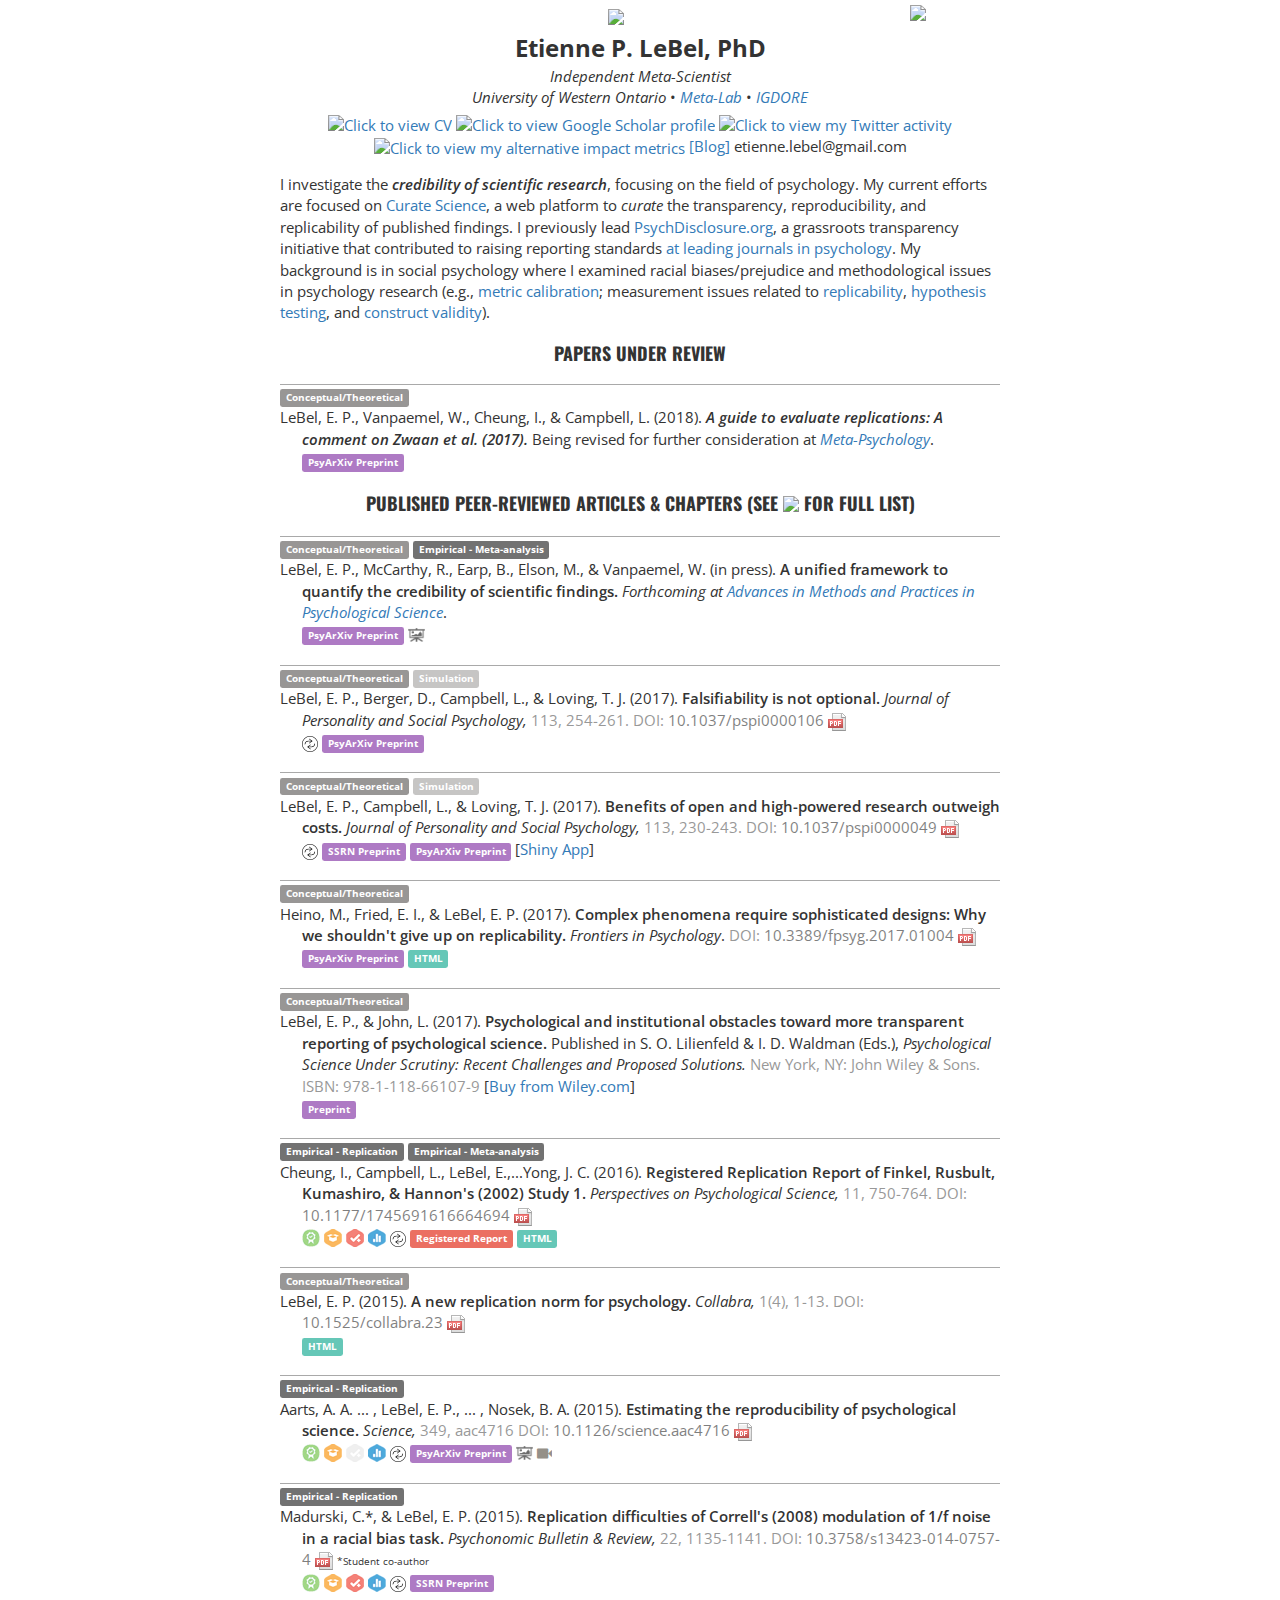
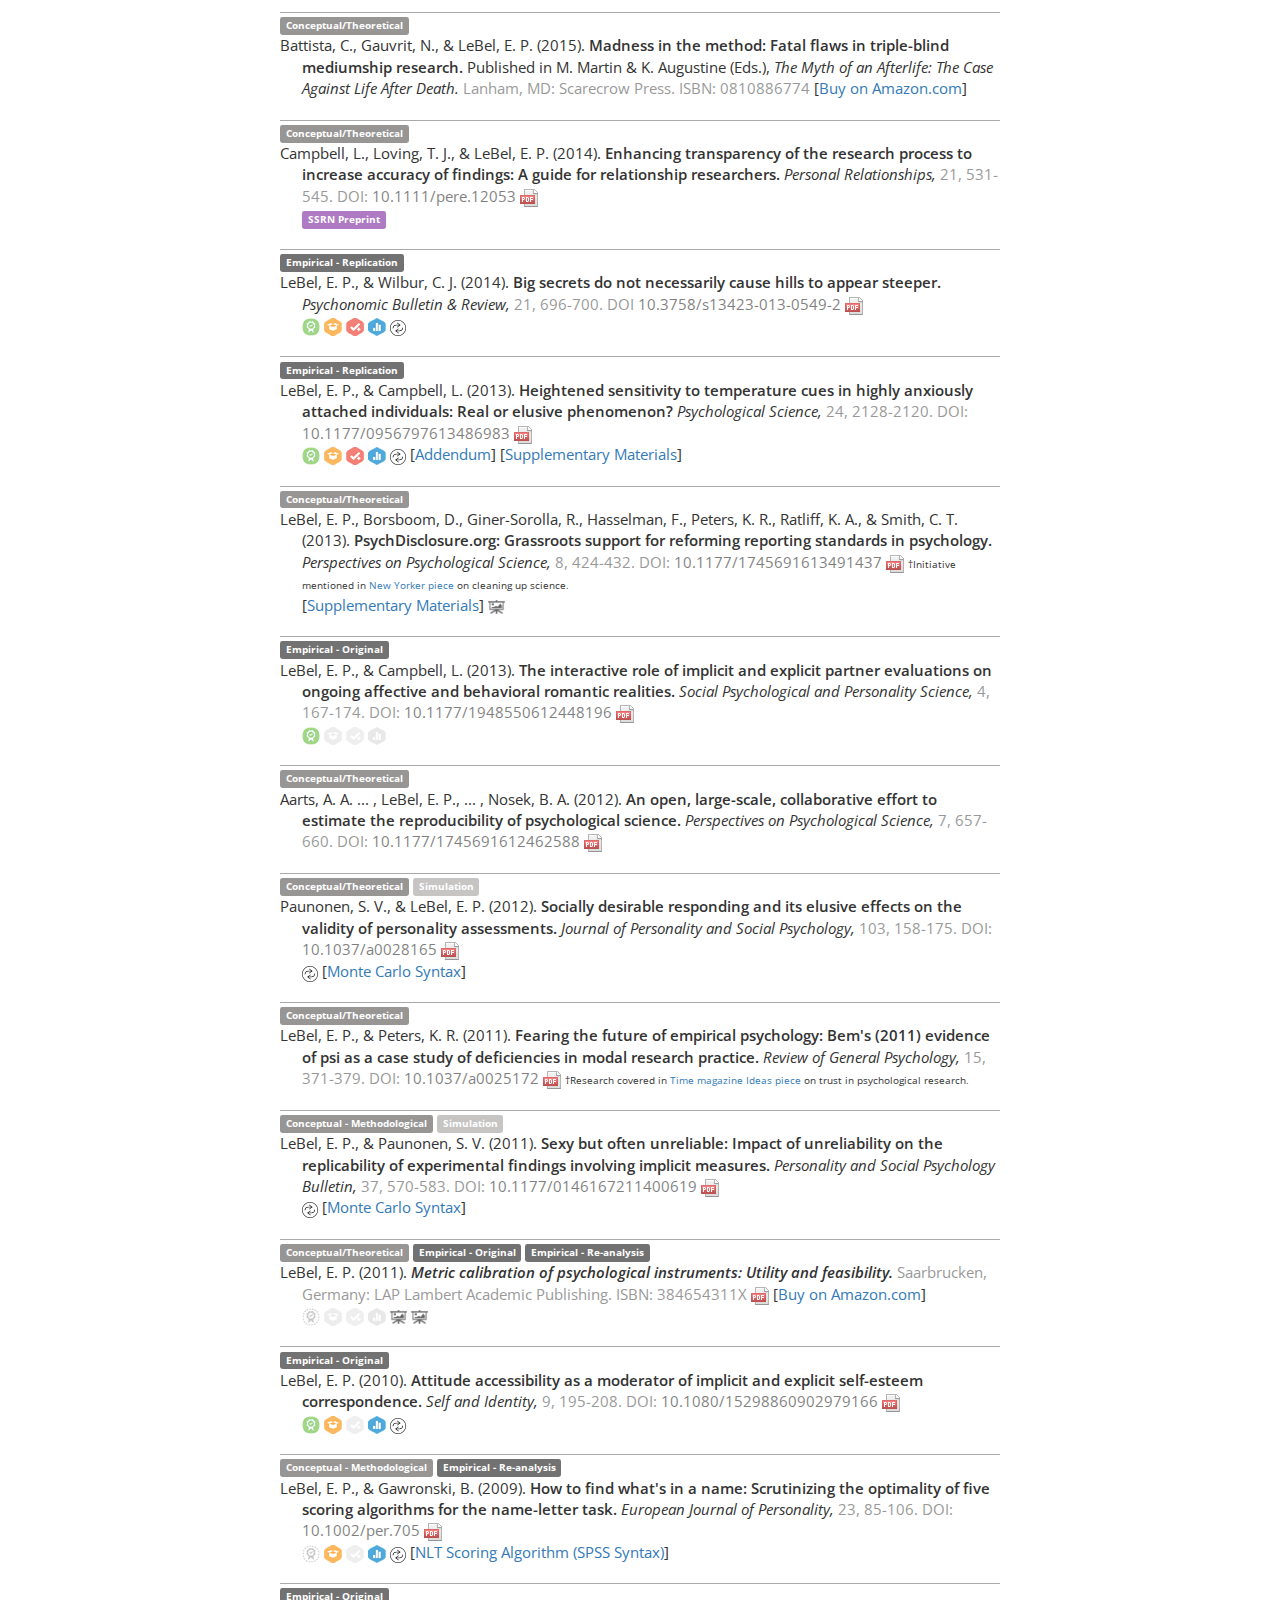
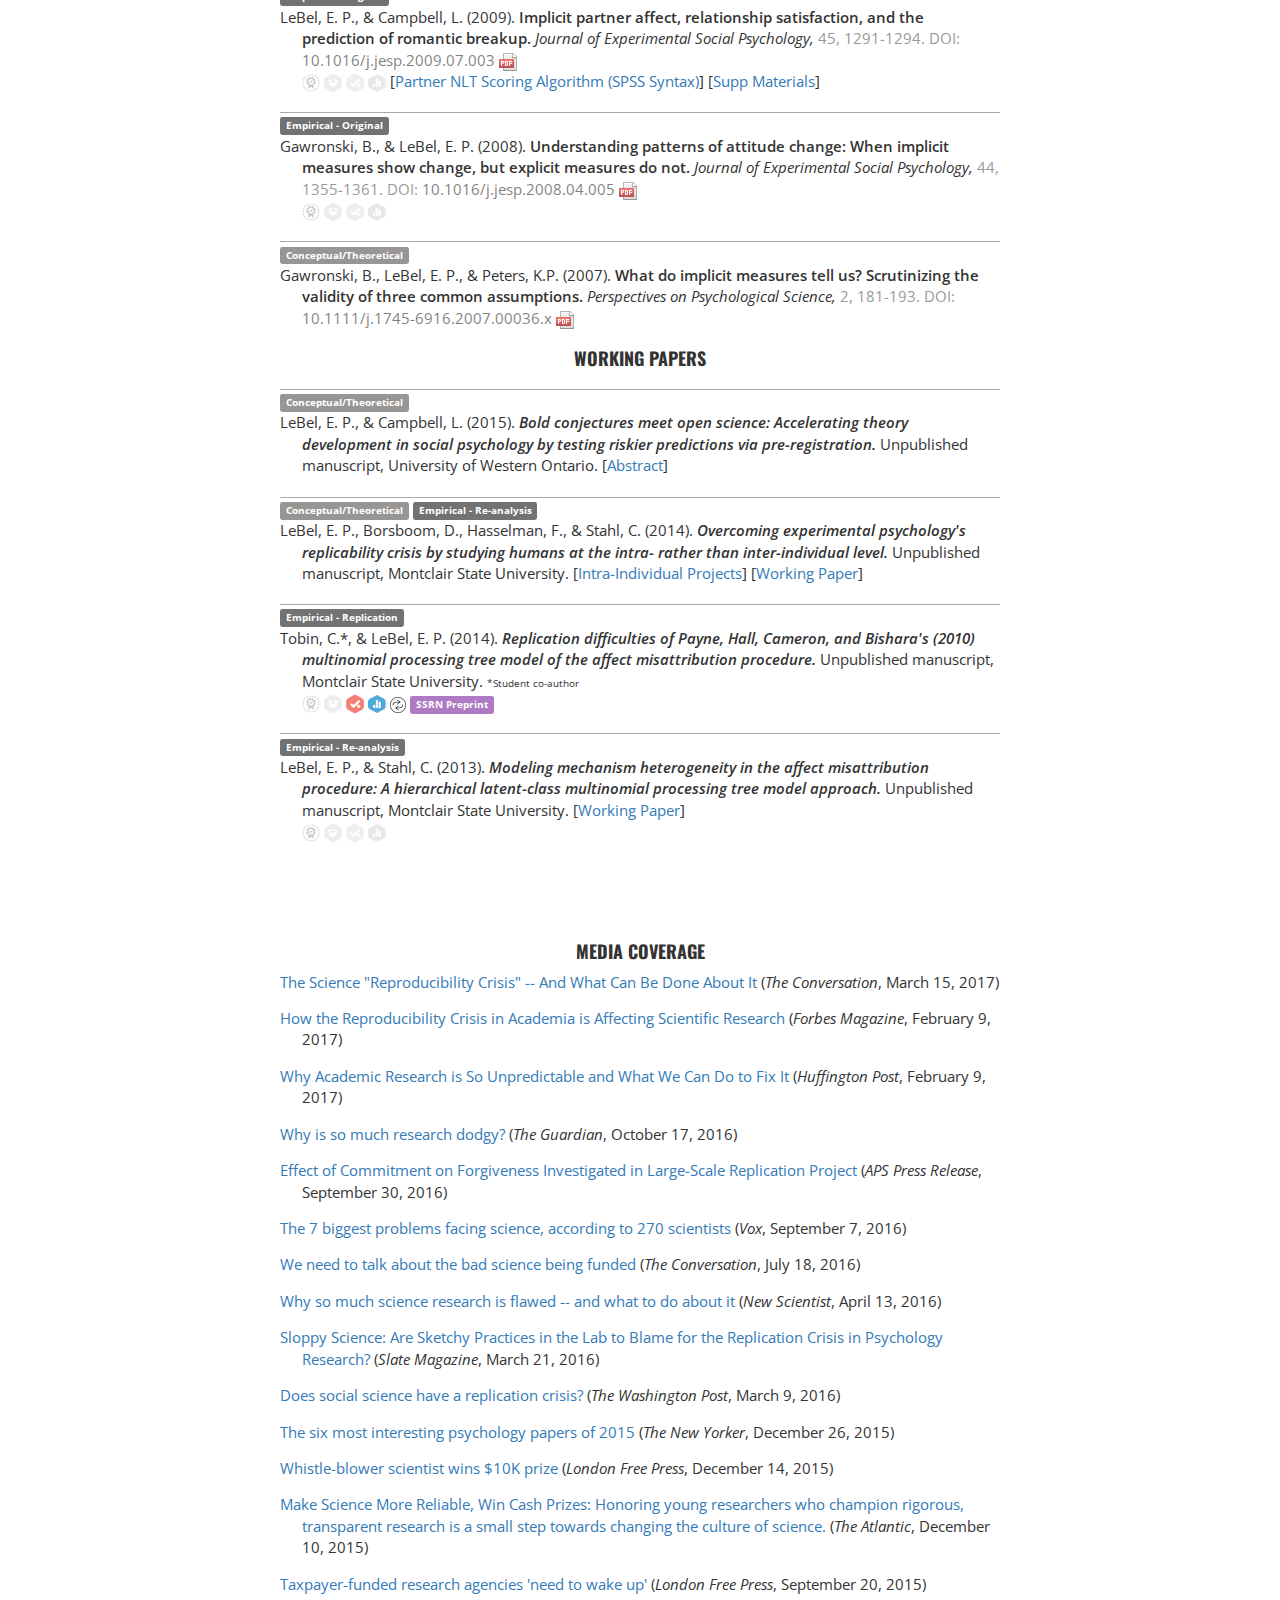
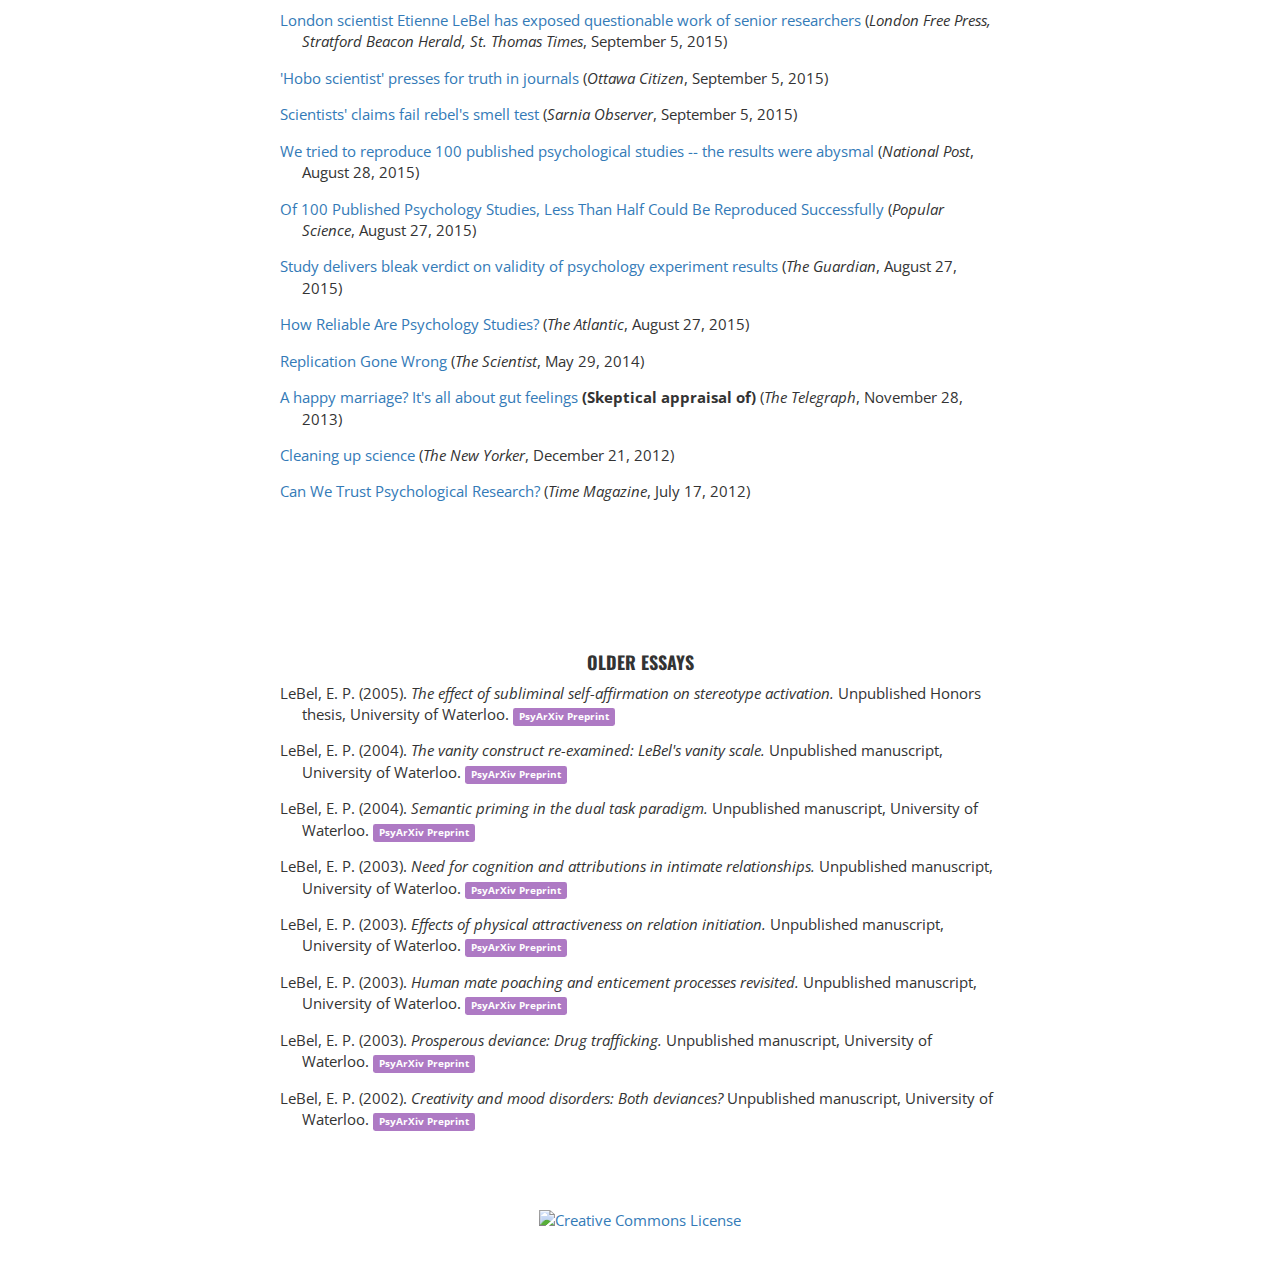
==== commit 4a7fcc68: "minor tweak for PsychDisclosure.org article" ====
--- a/public/index.html
+++ b/public/index.html
@@ -556,6 +556,7 @@
 			</p>
 			<p class="hangingindent">LeBel, E. P., Borsboom, D., Giner-Sorolla, R., Hasselman, F., Peters, K. R., Ratliff, K. A., & Smith, C. T. (2013). <span class="semi">PsychDisclosure.org: Grassroots support for reforming reporting standards in psychology.</span> <i>Perspectives on Psychological Science,</i> <span class="doi-dimmed">8, 424-432. DOI: <a href="10.1177/1745691613491437" target="_blank" class="grey">10.1177/1745691613491437</a></span>
 			<a href='documents/lbghprs(2013,pps).pdf' target='_blank' class='sprite sprite-pdf-icon-medium'></a> <font size="-4">&#8224;Initiative mentioned in <a href="http://www.newyorker.com/online/blogs/newsdesk/2012/12/cleaning-up-science.html" target="_blank">New Yorker piece</a> on cleaning up science.</font>
+			<br>
 			[<a href="documents/lbghprs(2013,pps)_suppl.pdf" target="_blank">Supplementary Materials</a>]
 			<a href="https://osf.io/7cp9k/" target="_blank" title="Presentation/poster slides related to this paper." class="grey"><img src="logos/slide-icon.png" class="slide-icon"></a>
 			</p>
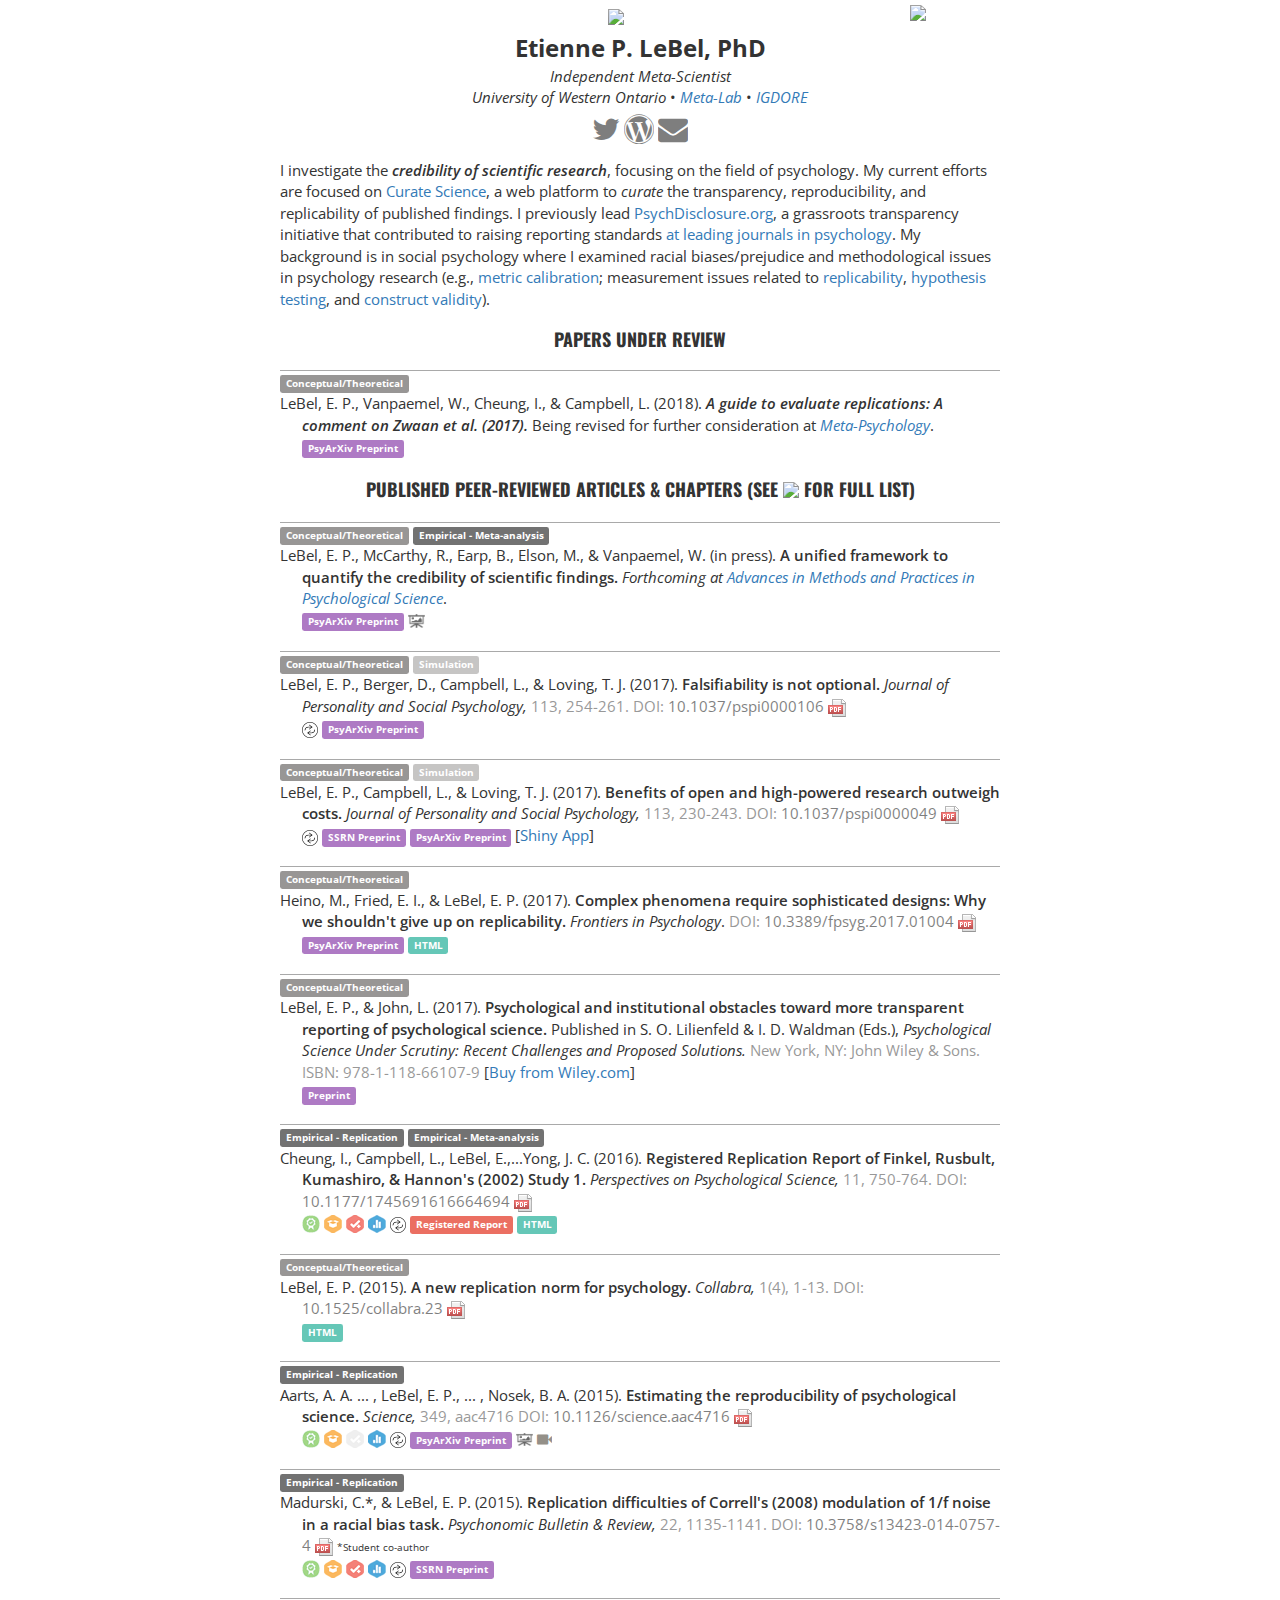
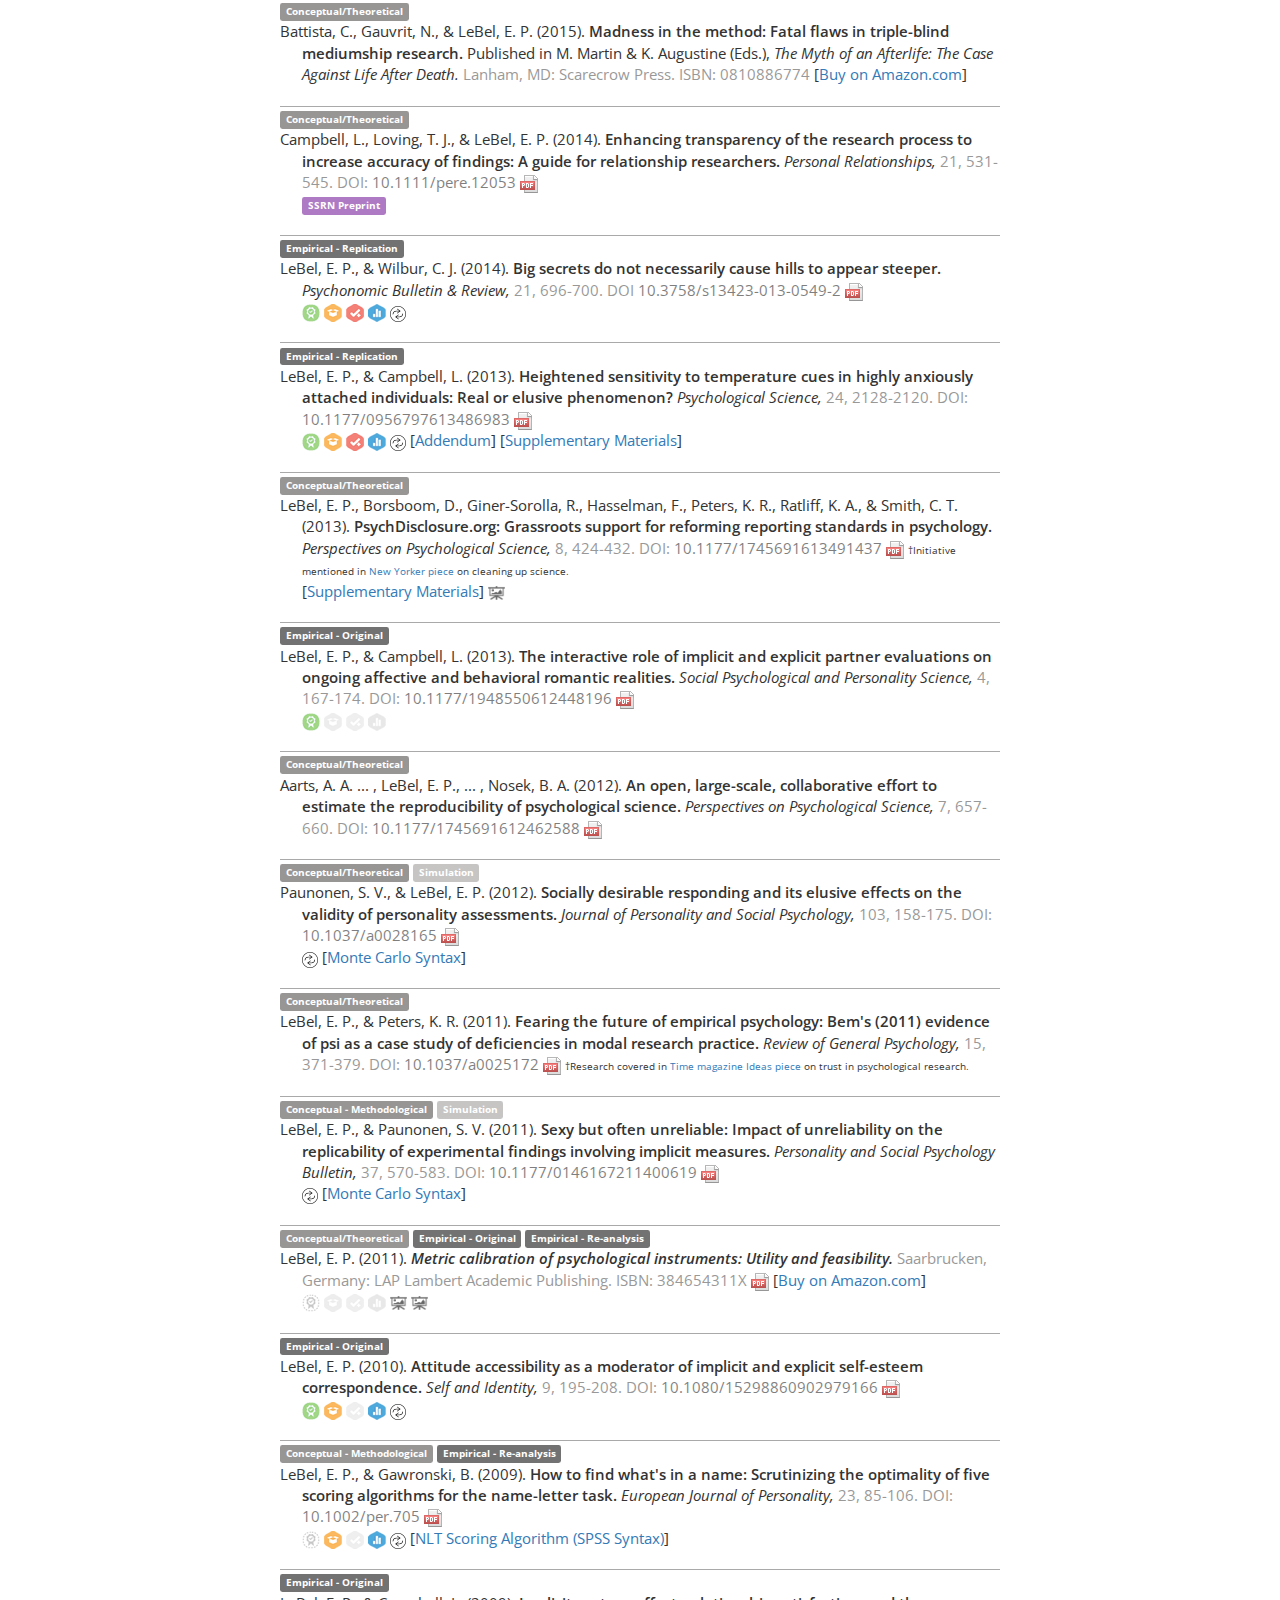
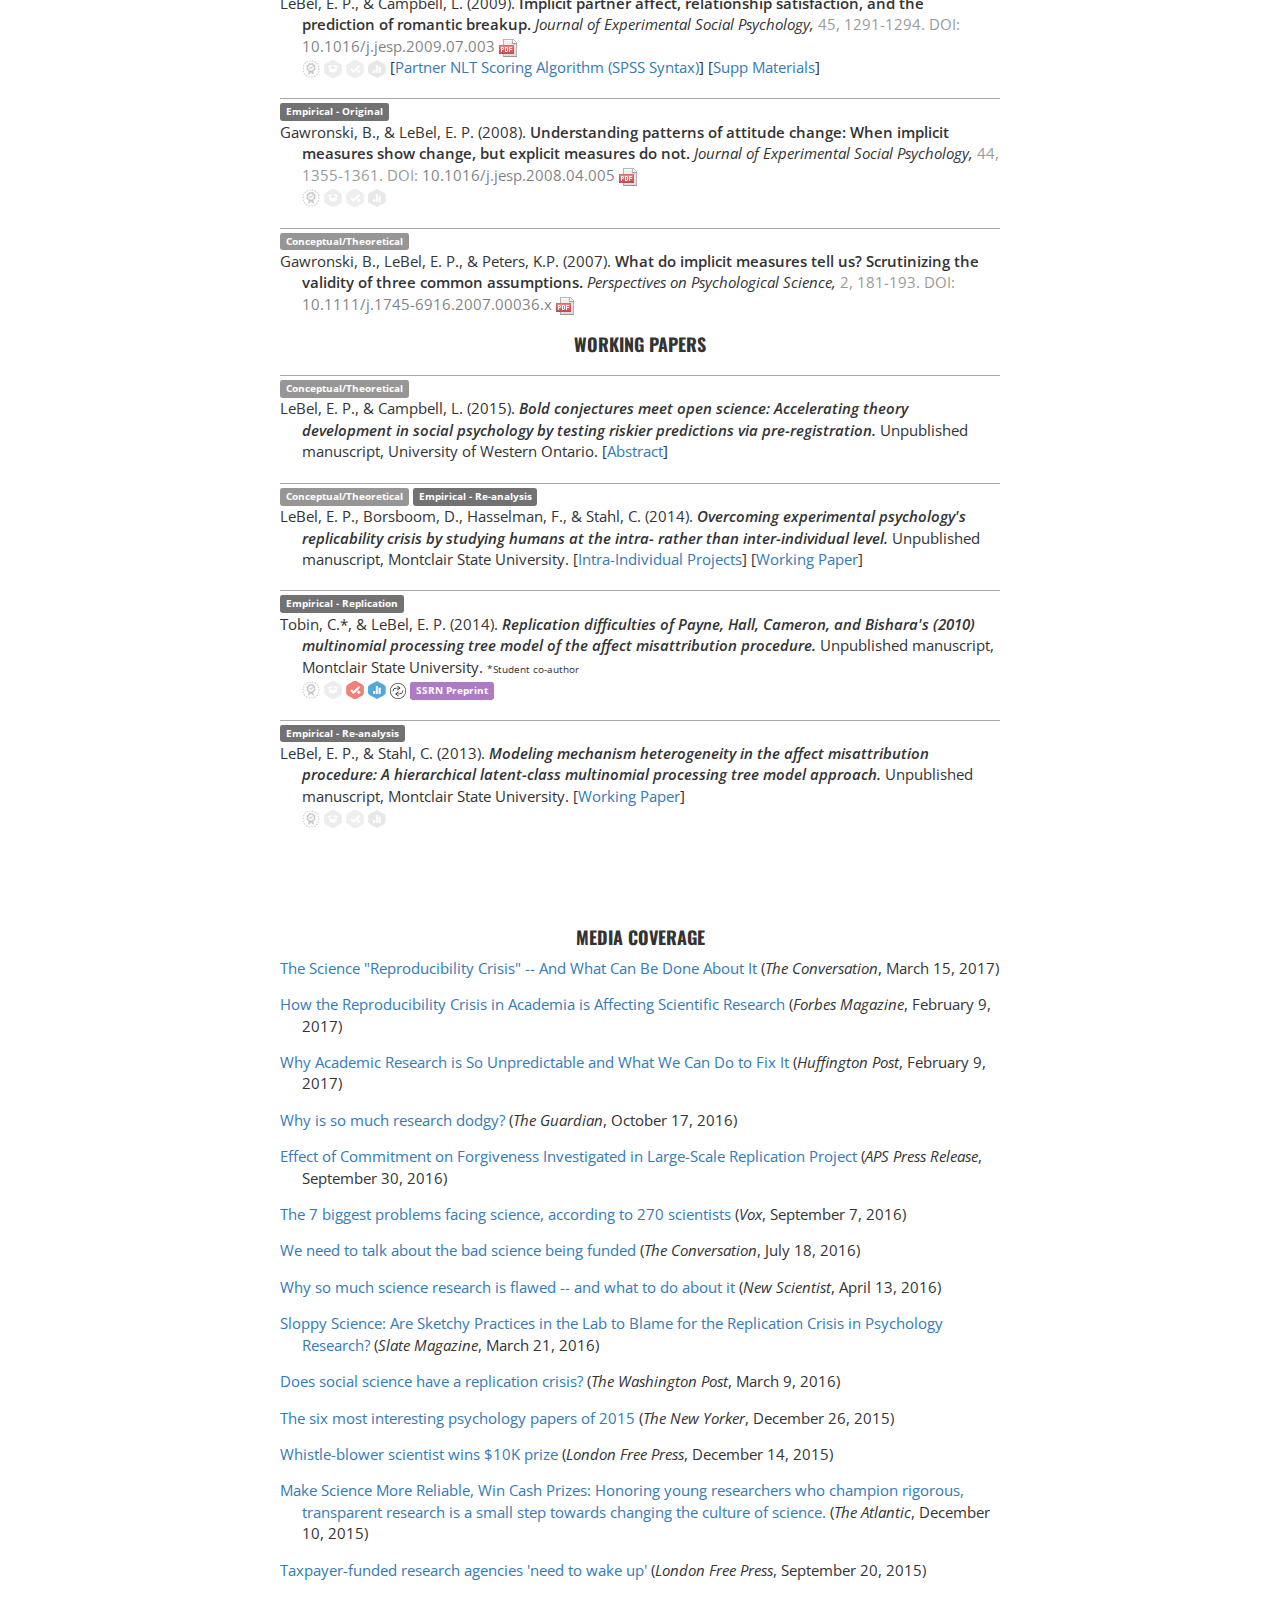
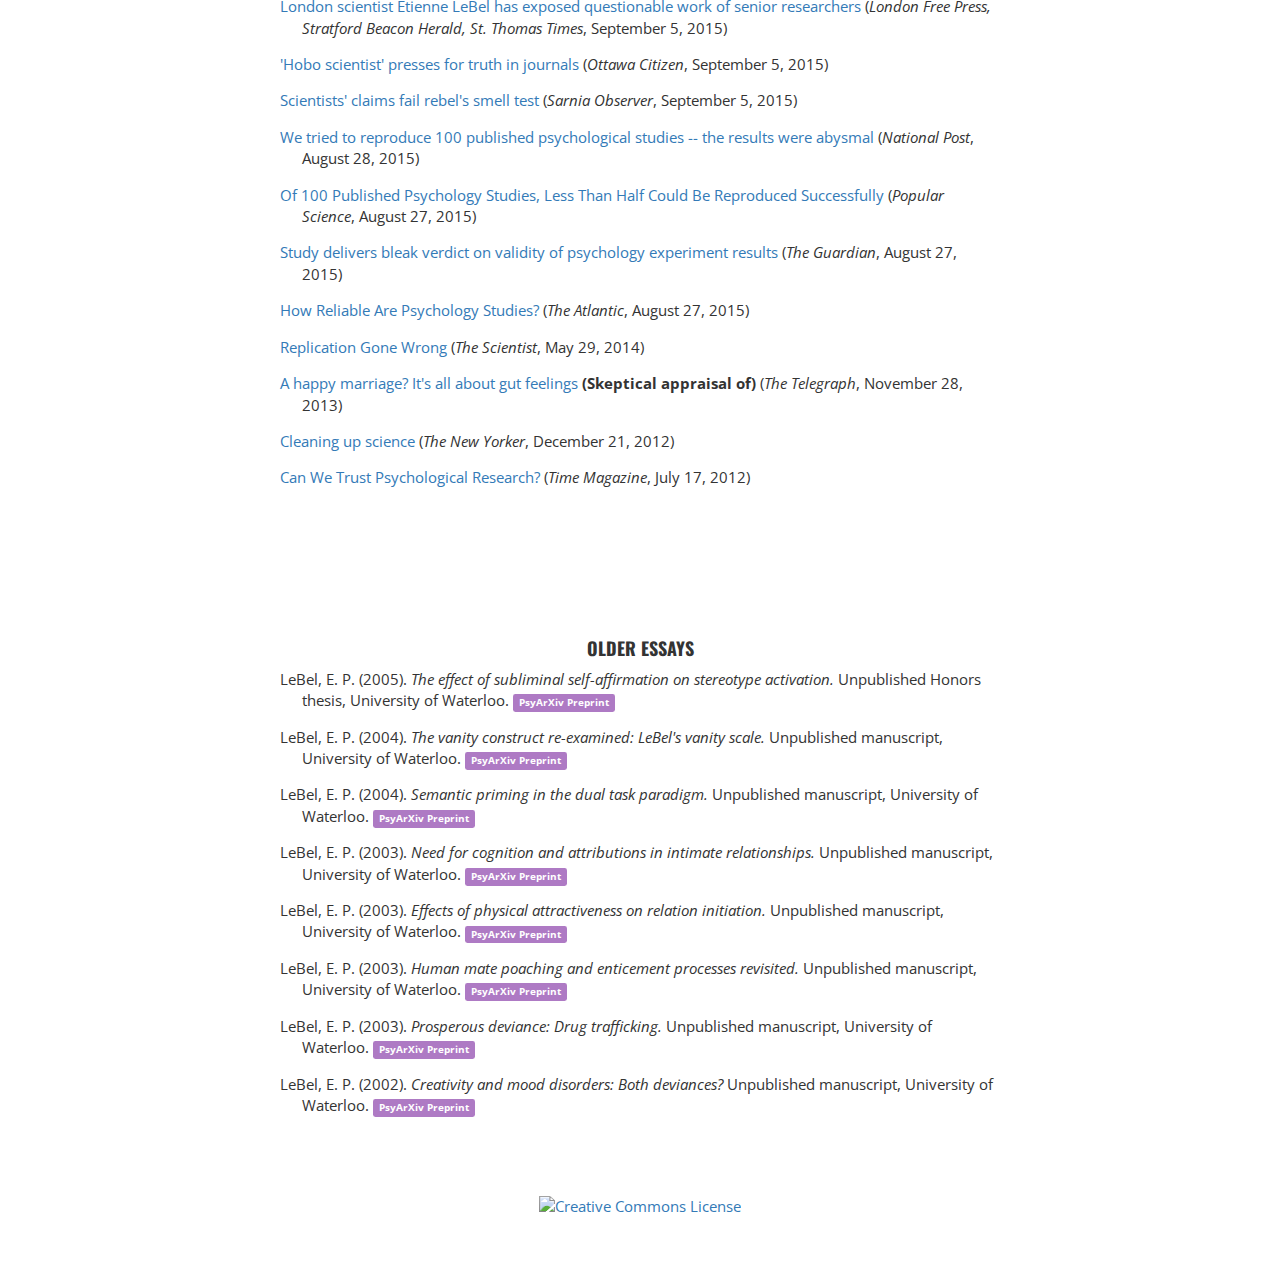
==== commit 7a633ac8: "updated profile/CV icons" ====
--- a/public/index.html
+++ b/public/index.html
@@ -8,9 +8,16 @@
 	<meta name="keywords" content="replication, replications, direct replication, conceptual replication, replicability, generalizability, analytic reproducibility, analytic robustness, trustworthiness of research, trustworthiness of findings, sufficient transparency, open science, sufficient falsifiability, falsification, cumulative knowledge" />
     <!--<link rel="stylesheet" href="assets/bootstrap.css" media="screen">-->
 	<!--<link rel="stylesheet" href="assets/bootstrap.min.css" media="screen">-->
+	<link rel="icon" type="image/png" href="logos/icon.png">
+	<link rel="apple-touch-icon" type="image/png" href="logos/icon-192.png">
 	
 	<link rel="stylesheet" href="https://maxcdn.bootstrapcdn.com/bootstrap/3.3.7/css/bootstrap.min.css" integrity="sha384-BVYiiSIFeK1dGmJRAkycuHAHRg32OmUcww7on3RYdg4Va+PmSTsz/K68vbdEjh4u" crossorigin="anonymous">
 	<link rel="stylesheet" type="text/css" href="assets/fonts.css" media="screen" />
+	
+	<link rel="stylesheet" href="https://cdnjs.cloudflare.com/ajax/libs/academicons/1.8.6/css/academicons.min.css" integrity="sha256-uFVgMKfistnJAfoCUQigIl+JfUaP47GrRKjf6CTPVmw=" crossorigin="anonymous">
+	<link rel="stylesheet" href="https://cdnjs.cloudflare.com/ajax/libs/font-awesome/4.7.0/css/font-awesome.min.css" integrity="sha512-SfTiTlX6kk+qitfevl/7LibUOeJWlt9rbyDn92a1DqWOw9vWG2MFoays0sgObmWazO5BQPiFucnnEAjpAB+/Sw==" crossorigin="anonymous">
+  
+  
 	
     <style>
 		.hangingindent {
@@ -314,6 +321,9 @@
 			filter: alpha(opacity=60); /* For IE8 and earlier */
 			width: 17px;
 		}
+		.big-icon {
+		  font-size: 3rem;
+		}
 		
     </style>
   </head>
@@ -334,12 +344,13 @@
 				<i>University of Western Ontario</i> &#8226 <a href="https://meta-lab.co" target="_blank"><i>Meta-Lab</i></a> &#8226 <a href="https://igdore.org/" target="_blank"><i>IGDORE</i></a> 
 			</p>
 			<p style="text-align:center;margin-top:-5px;">
-				<a href="documents/LEBEL-CV-FEB-23-2018.pdf" target="_blank"><img src="logos/pdf-icon2.png"  width="25px" title="Click to view CV"/></a>
-				<a href="http://scholar.google.ca/citations?user=5yUj4IYAAAAJ&hl=en" target="_blank"><img src="logos/google-scholar-icon2.png" width="25px" title="Click to view Google Scholar profile"/></a>
-				<a href="https://twitter.com/eplebel" target="_blank"><img src="logos/twitter.png" width="27px" title="Click to view my Twitter activity"></a>
-				<a href="https://impactstory.org/u/0000-0001-7377-008X" target="_blank"><img src="logos/alt-metric.png" width="25px" title="Click to view my alternative impact metrics"></a>
-				<a href="http://proveyourselfwrong.wordpress.com/" target="_blank">[Blog]</a> 
-				etienne.lebel@<span class=”displaynone”></span>gmail.com
+				<a href="http://scholar.google.ca/citations?user=5yUj4IYAAAAJ&hl=en" target="_blank" title="View my Google Scholar profile" class="doi-dimmed grey"><i class="ai ai-google-scholar ai-2x"></i></a>
+				<a href="https://orcid.org/0000-0001-7377-008X" target="_blank" title="View my ORCID profile" class="doi-dimmed grey"><i class="ai ai-orcid ai-2x"></i></a>
+				<a href="https://impactstory.org/u/0000-0001-7377-008X" target="_blank" title="View my alternative impact metrics" class="doi-dimmed grey"><i class="ai ai-impactstory ai-2x"></i></a>
+				<a href="https://twitter.com/eplebel" target="_blank" title="View my Twitter activity" class="doi-dimmed grey"><i class="fa fa-twitter big-icon"></i></a>
+				<a href="http://proveyourselfwrong.wordpress.com/" target="_blank" title="Go to my blog" class="doi-dimmed grey"><i class="fa fa-wordpress big-icon" aria-hidden="true"></i></a>
+				<a href="mailto:etienne.lebel@gmail@@com" onmouseover="this.href=this.href.replace('@@','.')" class="doi-dimmed grey"><i class="fa fa-envelope fa-2x"></i></a>
+				<a href="documents/LEBEL-CV-FEB-23-2018.pdf" target="_blank" title="View my CV" class="doi-dimmed grey"><i class="ai ai-cv ai-2x"></i></a>
 			</p>
 			<p style="margin-top:15px;">I investigate the <span class="semi"><i>credibility of scientific research</i></span>, focusing on the field of psychology. My current efforts are focused on <a href="http://CurateScience.org" target="_blank">Curate Science</a>, a web platform to <i>curate</i> the transparency, reproducibility, and replicability of published findings. I previously lead <a href="http://PsychDisclosure.org" target="_blank">PsychDisclosure.org</a>, a grassroots transparency initiative that contributed to raising reporting standards <a href="http://www.psychologicalscience.org/index.php/publications/observer/obsonline/whats-new-at-psychological-science.html" target="_blank">at leading journals in psychology</a>. My background is in social psychology where I examined racial biases/prejudice and methodological issues in psychology research (e.g., <a href="http://ir.lib.uwo.ca/etd/174/" target="_blank">metric calibration</a>; measurement issues related to <a href="documents/l&p(2011,pspb).pdf" target="_blank">replicability</a>, <a href="documents/l&p(2011,rgp).pdf" target="_blank">hypothesis testing</a>, and <a href="documents/p&l(2012,jpsp).pdf" target="_blank">construct validity</a>).</p>
 	
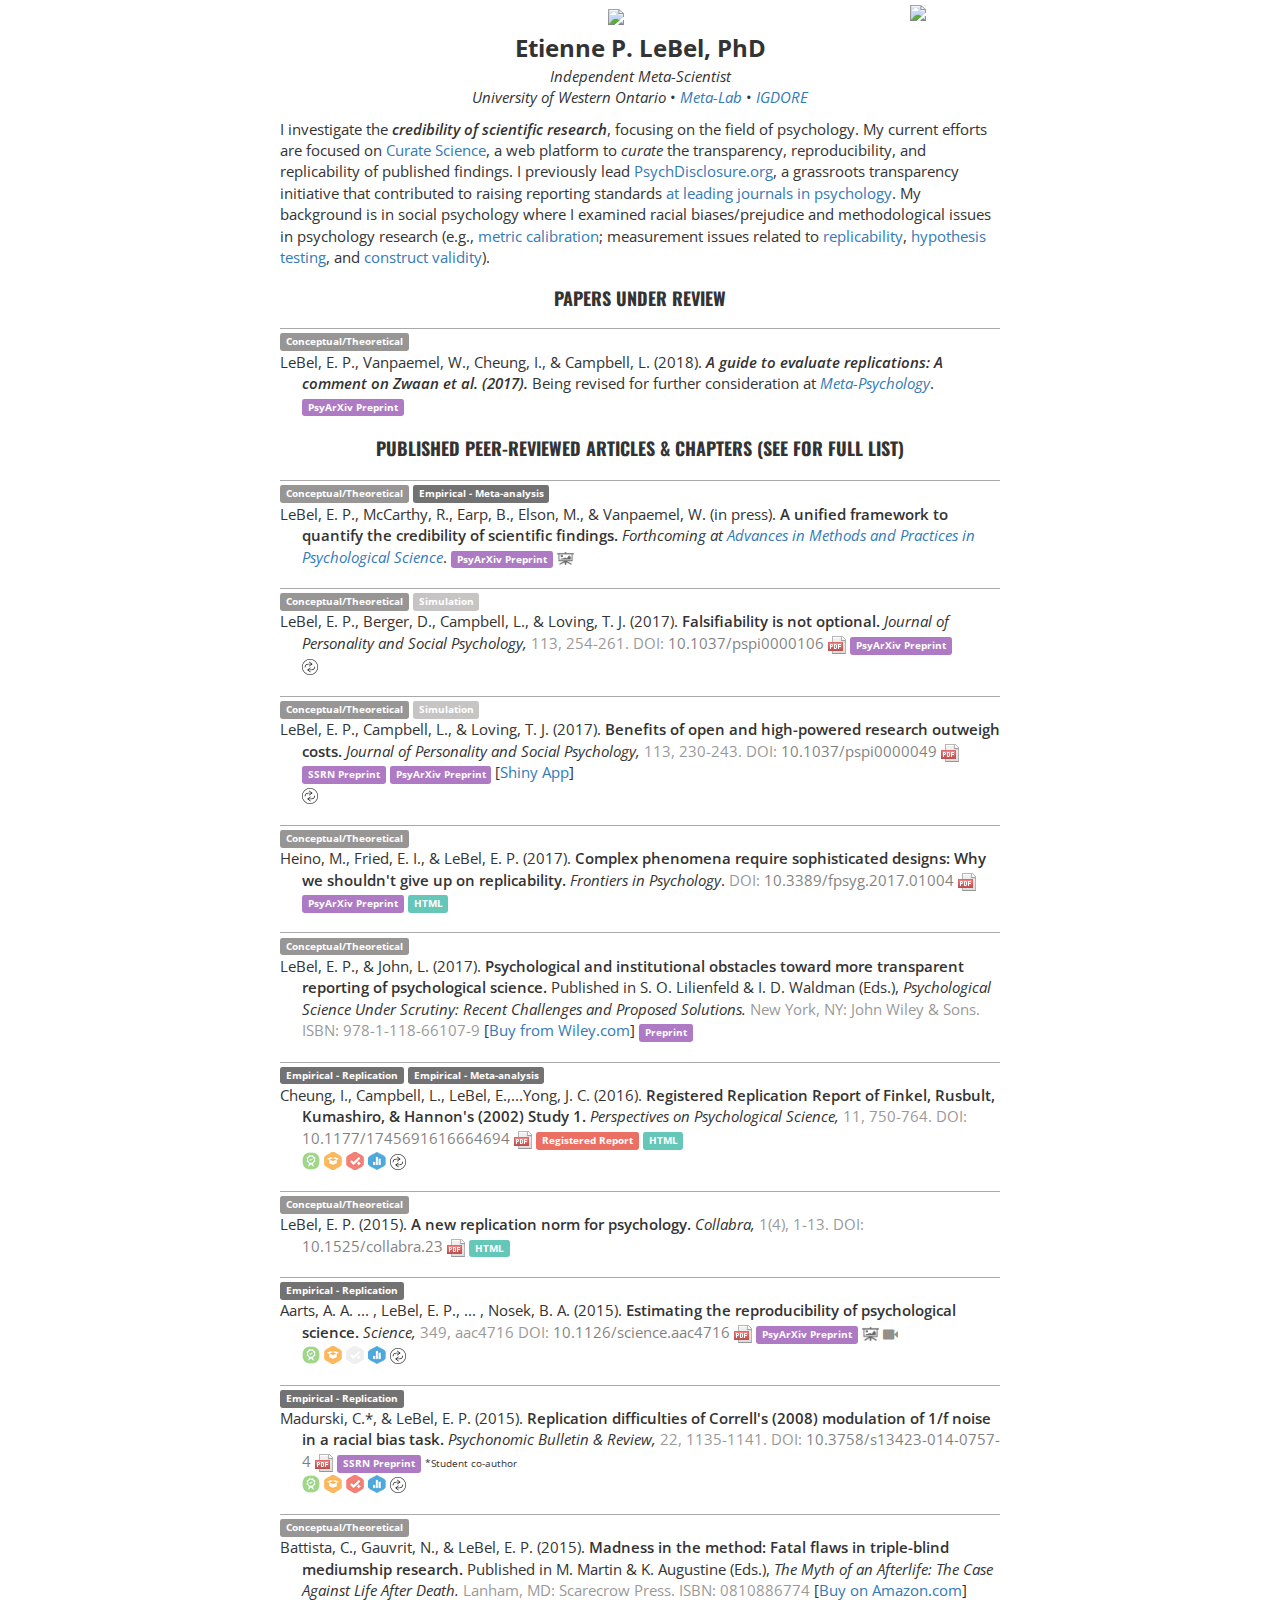
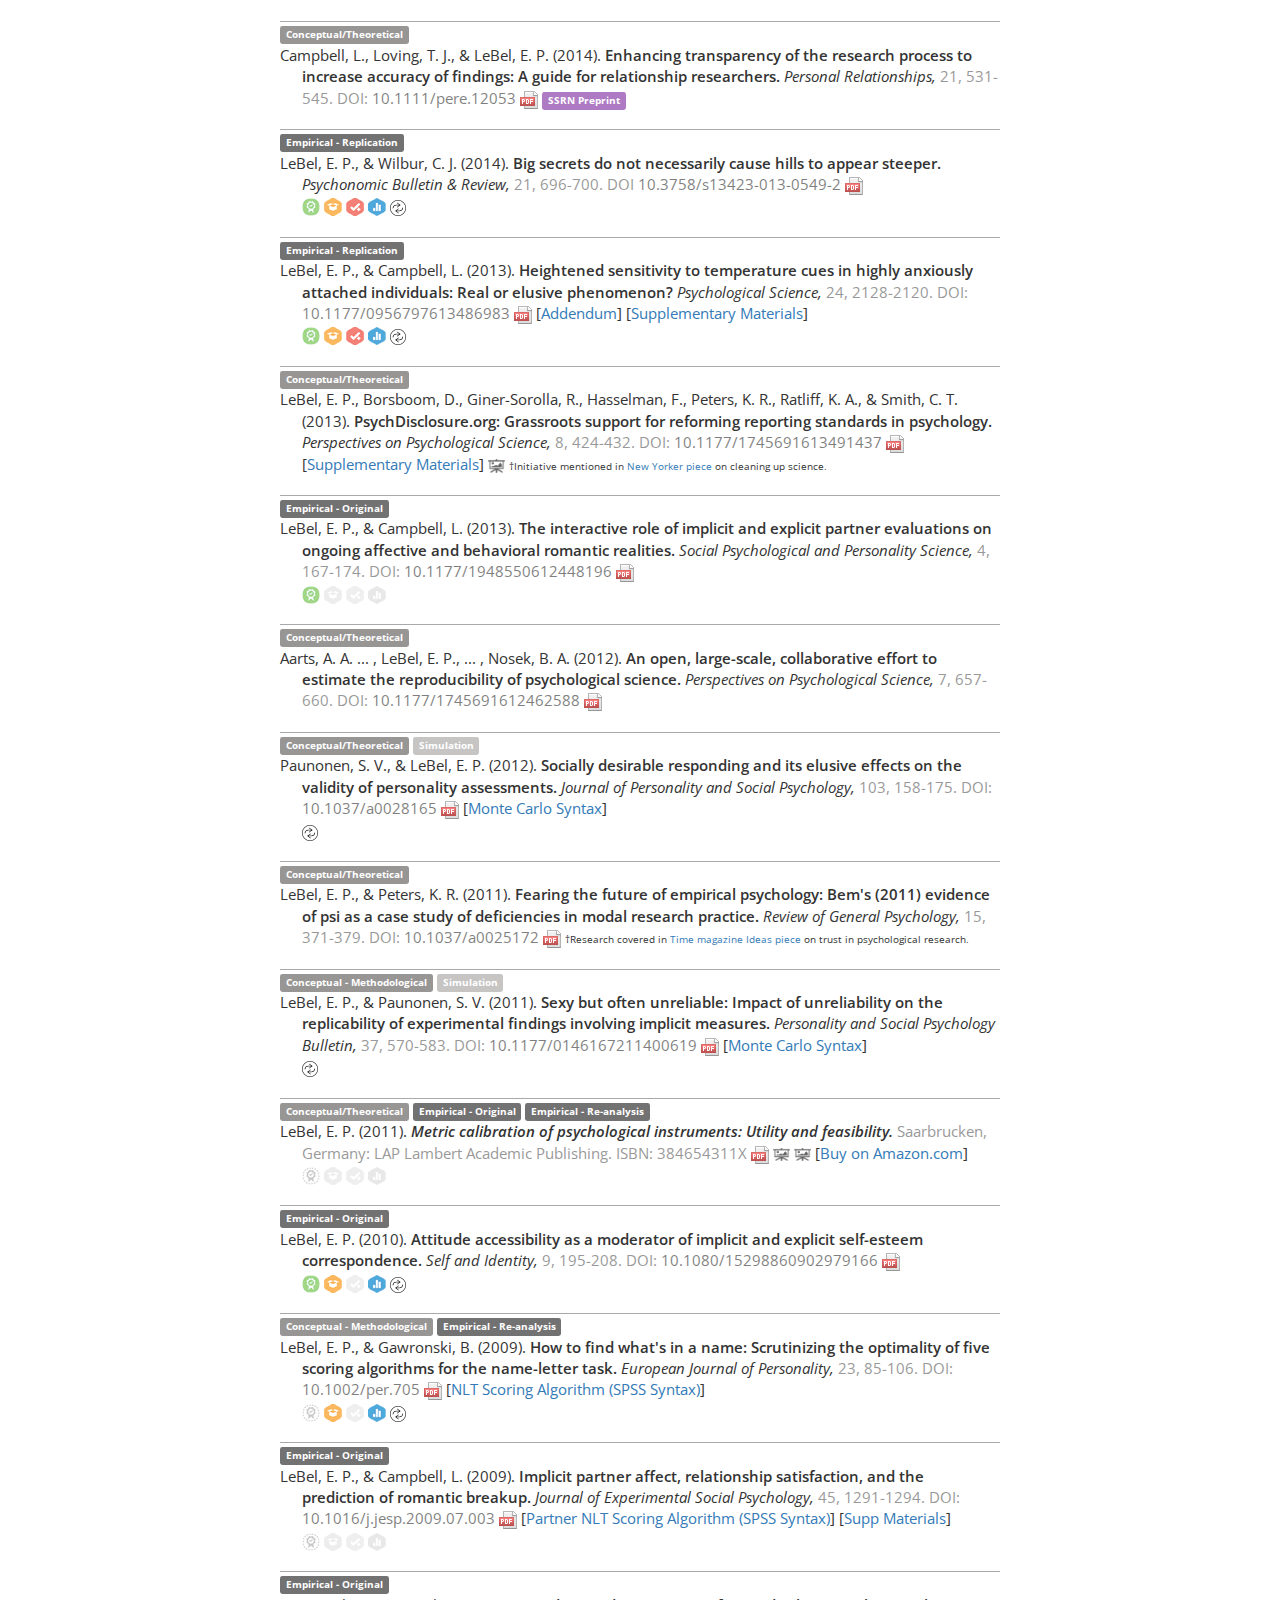
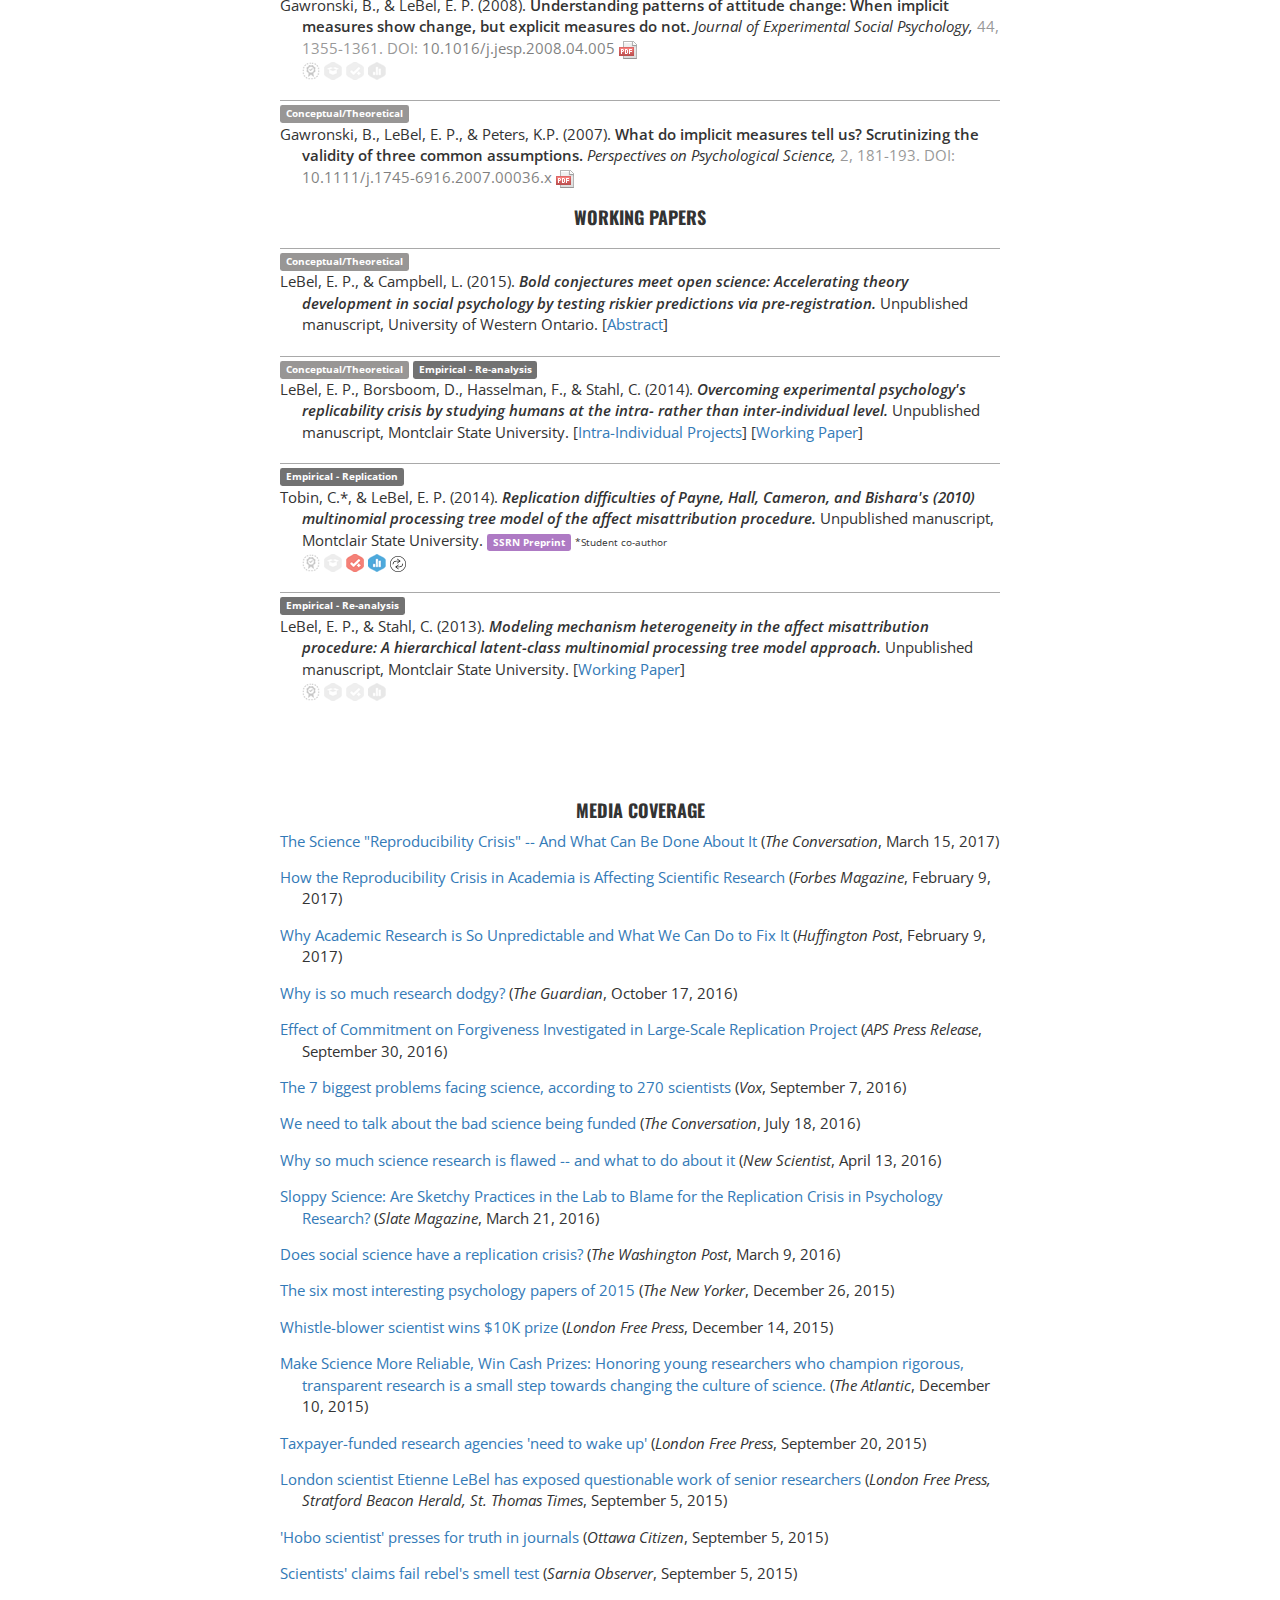
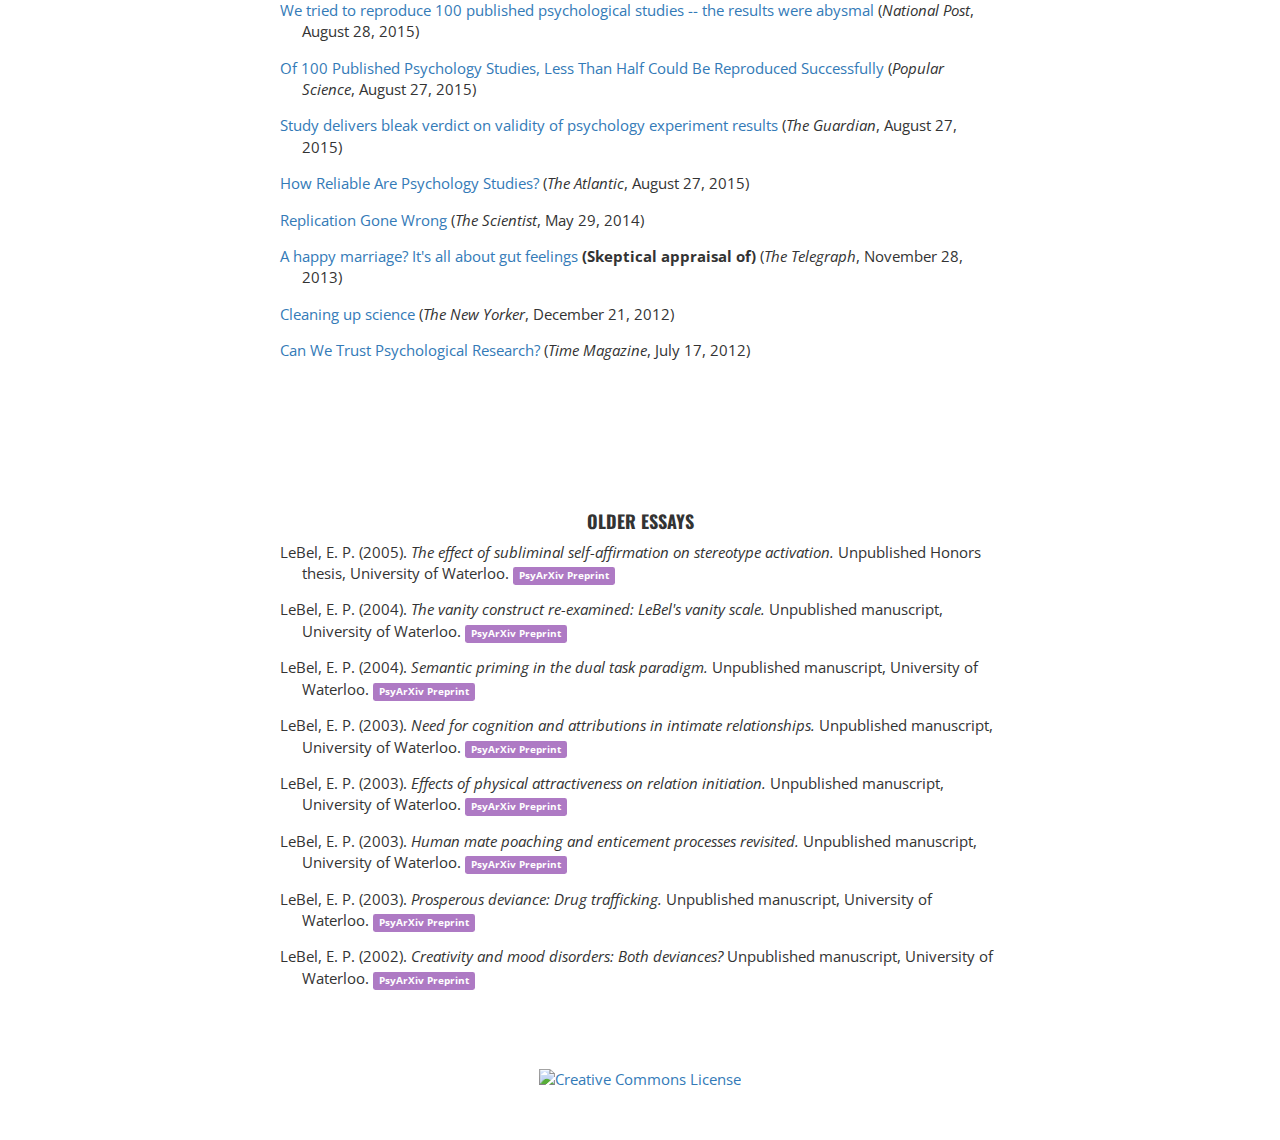
==== commit 5892f4dc: "updated GScholar icon within header" ====
--- a/public/index.html
+++ b/public/index.html
@@ -15,8 +15,8 @@
 	<link rel="stylesheet" type="text/css" href="assets/fonts.css" media="screen" />
 	
 	<link rel="stylesheet" href="https://cdnjs.cloudflare.com/ajax/libs/academicons/1.8.6/css/academicons.min.css" integrity="sha256-uFVgMKfistnJAfoCUQigIl+JfUaP47GrRKjf6CTPVmw=" crossorigin="anonymous">
-	<link rel="stylesheet" href="https://cdnjs.cloudflare.com/ajax/libs/font-awesome/4.7.0/css/font-awesome.min.css" integrity="sha512-SfTiTlX6kk+qitfevl/7LibUOeJWlt9rbyDn92a1DqWOw9vWG2MFoays0sgObmWazO5BQPiFucnnEAjpAB+/Sw==" crossorigin="anonymous">
-  
+	<!--<link rel="stylesheet" href="https://cdnjs.cloudflare.com/ajax/libs/font-awesome/4.7.0/css/font-awesome.min.css" integrity="sha512-SfTiTlX6kk+qitfevl/7LibUOeJWlt9rbyDn92a1DqWOw9vWG2MFoays0sgObmWazO5BQPiFucnnEAjpAB+/Sw==" crossorigin="anonymous">-->
+	<link rel="stylesheet" href="https://use.fontawesome.com/releases/v5.0.13/css/all.css" integrity="sha384-DNOHZ68U8hZfKXOrtjWvjxusGo9WQnrNx2sqG0tfsghAvtVlRW3tvkXWZh58N9jp" crossorigin="anonymous">
   
 	
     <style>
@@ -334,7 +334,7 @@
 	
 			<p style="text-align:center;margin-bottom:0px;">
 				<a href="http://curatescience.org" target="_blank"><img src="logos/curate-science-logo-bottom-align.png" style="float:right;width:90px;"></a>
-				<img src="logos/headshot3.png" style="width:100px;margin-left:42px;">
+				<img src="logos/profile-photo.png" style="width:100px;margin-left:42px;">
 			</p>
 			<p style="text-align:center;margin-top:5px;">
 				<span style="font-size:24px;font-weight:bold;">Etienne P. LeBel, PhD</span>
@@ -347,8 +347,8 @@
 				<a href="http://scholar.google.ca/citations?user=5yUj4IYAAAAJ&hl=en" target="_blank" title="View my Google Scholar profile" class="doi-dimmed grey"><i class="ai ai-google-scholar ai-2x"></i></a>
 				<a href="https://orcid.org/0000-0001-7377-008X" target="_blank" title="View my ORCID profile" class="doi-dimmed grey"><i class="ai ai-orcid ai-2x"></i></a>
 				<a href="https://impactstory.org/u/0000-0001-7377-008X" target="_blank" title="View my alternative impact metrics" class="doi-dimmed grey"><i class="ai ai-impactstory ai-2x"></i></a>
-				<a href="https://twitter.com/eplebel" target="_blank" title="View my Twitter activity" class="doi-dimmed grey"><i class="fa fa-twitter big-icon"></i></a>
-				<a href="http://proveyourselfwrong.wordpress.com/" target="_blank" title="Go to my blog" class="doi-dimmed grey"><i class="fa fa-wordpress big-icon" aria-hidden="true"></i></a>
+				<a href="https://twitter.com/eplebel" target="_blank" title="View my Twitter activity" class="doi-dimmed grey"><i class="fab fa-twitter big-icon"></i></a>
+				<a href="http://proveyourselfwrong.wordpress.com/" target="_blank" title="Go to my blog" class="doi-dimmed grey"><i class="fab fa-wordpress big-icon" aria-hidden="true"></i></a>
 				<a href="mailto:etienne.lebel@gmail@@com" onmouseover="this.href=this.href.replace('@@','.')" class="doi-dimmed grey"><i class="fa fa-envelope fa-2x"></i></a>
 				<a href="documents/LEBEL-CV-FEB-23-2018.pdf" target="_blank" title="View my CV" class="doi-dimmed grey"><i class="ai ai-cv ai-2x"></i></a>
 			</p>
@@ -360,50 +360,42 @@
 			<p class="article-type">
 				<span class='label label-conceptual' title='Article involves a conceptual/theoretical contribution.'>Conceptual/Theoretical</span>
 			</p>
-			<p class="hangingindent">LeBel, E. P., Vanpaemel, W., Cheung, I., & Campbell, L. (2018). <i><span class="semi">A guide to evaluate replications: A comment on Zwaan et al. (2017). </span></i> Being revised for further consideration at <a href="https://open.lnu.se/index.php/metapsychology/index" target="_blank"><i>Meta-Psychology</i></a>. 
-			<br>
-			<span class='label label-info-purple'><a href='https://osf.io/paxyn/' target='_blank' class='black' title='View preprint of this article.'>PsyArXiv Preprint</a></span> </p>
-		
-			<h4 class="centered" style="line-height:1.35;">Published Peer-Reviewed Articles & Chapters (see <a href="http://scholar.google.ca/citations?user=5yUj4IYAAAAJ&hl=en" target="_blank"><img src="logos/google-scholar-icon-21x21.png" style="margin-top:-5px;"/></a> for full list)</h4>
+			<p class="hangingindent">LeBel, E. P., Vanpaemel, W., Cheung, I., & Campbell, L. (2018). <i><span class="semi">A guide to evaluate replications: A comment on Zwaan et al. (2017). </span></i> Being revised for further consideration at <a href="https://open.lnu.se/index.php/metapsychology/index" target="_blank"><i>Meta-Psychology</i></a>. <span class='label label-info-purple'><a href='https://osf.io/paxyn/' target='_blank' class='black' title='View preprint of this article.'>PsyArXiv Preprint</a></span> </p>
+		
+			<h4 class="centered" style="line-height:1.35;">Published Peer-Reviewed Articles & Chapters (see <a href="http://scholar.google.ca/citations?user=5yUj4IYAAAAJ&hl=en" target="_blank" title="View my Google Scholar profile" class="doi-dimmed grey"><i class="ai ai-google-scholar ai-1x"></i></a> for full list)</h4>
 		
 			<p class="article-type">
 				<span class='label label-conceptual' title='Article involves a conceptual/theoretical contribution.'>Conceptual/Theoretical</span>
 				<span class='label label-empirical' title='Article involves an empirical contribution.'>Empirical - Meta-analysis</span>
 			</p>
-			<p class="hangingindent">LeBel, E. P., McCarthy, R., Earp, B., Elson, M., & Vanpaemel, W. 	(in press). <span class="semi">A unified framework to quantify the credibility of scientific findings.</span> <i>Forthcoming at <a href="http://www.psychologicalscience.org/publications/ampps" target="_blank">Advances in Methods and Practices in Psychological Science</i></a>. 
-			<br>
-			<span class='label label-info-purple'><a href='https://osf.io/preprints/psyarxiv/uwmr8' target='_blank' class='black' title='View preprint of this article.'>PsyArXiv Preprint</a></span> <a href="https://osf.io/f2er9/" target="_blank" title="Presentation/poster slides related to this paper." class="grey"><img src="logos/slide-icon.png" class="slide-icon"></a>
+			<p class="hangingindent">LeBel, E. P., McCarthy, R., Earp, B., Elson, M., & Vanpaemel, W. 	(in press). <span class="semi">A unified framework to quantify the credibility of scientific findings.</span> <i>Forthcoming at <a href="http://www.psychologicalscience.org/publications/ampps" target="_blank">Advances in Methods and Practices in Psychological Science</i></a>. <span class='label label-info-purple'><a href='https://osf.io/preprints/psyarxiv/uwmr8' target='_blank' class='black' title='View preprint of this article.'>PsyArXiv Preprint</a></span> <a href="https://osf.io/f2er9/" target="_blank" title="Presentation/poster slides related to this paper." class="grey"><img src="logos/slide-icon.png" class="slide-icon"></a>
 			</p>
 		
 			<p class="article-type">
 				<span class='label label-conceptual' title='Article involves a conceptual/theoretical contribution.'>Conceptual/Theoretical</span>
 				<span class='label label-simulation' title='Article involves a simulation.'>Simulation</span>
 			</p>
-			<p class="hangingindent">LeBel, E. P., Berger, D., Campbell, L., & Loving, T. J. (2017). <span class="semi">Falsifiability is not optional.</span> <i>Journal of Personality and Social Psychology,</i> <span class="doi-dimmed">113, 254-261. DOI: <a href="http://psycnet.apa.org/doi/10.1037/pspi0000106" target="_blank" class="grey">10.1037/pspi0000106</a></span> <a href='documents/lbcl(2017,jpsp).pdf' target='_blank' class='sprite sprite-pdf-icon-medium'></a>
-			<br>
-			<a href='https://osf.io/wp6an/' target='_blank' class='sprite sprite-reproducible-icon-medium' title='Go to reproducible code files'></a> <span class='label label-info-purple'><a href='https://osf.io/preprints/psyarxiv/dv94b/' target='_blank' class='black' title='View preprint of this article.'>PsyArXiv Preprint</a></span></p>
+			<p class="hangingindent">LeBel, E. P., Berger, D., Campbell, L., & Loving, T. J. (2017). <span class="semi">Falsifiability is not optional.</span> <i>Journal of Personality and Social Psychology,</i> <span class="doi-dimmed">113, 254-261. DOI: <a href="http://psycnet.apa.org/doi/10.1037/pspi0000106" target="_blank" class="grey">10.1037/pspi0000106</a></span> <a href='documents/lbcl(2017,jpsp).pdf' target='_blank' class='sprite sprite-pdf-icon-medium'></a> <span class='label label-info-purple'><a href='https://osf.io/preprints/psyarxiv/dv94b/' target='_blank' class='black' title='View preprint of this article.'>PsyArXiv Preprint</a></span>
+			<br>
+			<a href='https://osf.io/wp6an/' target='_blank' class='sprite sprite-reproducible-icon-medium' title='Go to reproducible code files'></a> </p>
 		
 			<p class="article-type">
 				<span class='label label-conceptual' title='Article involves a conceptual/theoretical contribution.'>Conceptual/Theoretical</span>
 				<span class='label label-simulation' title='Article involves a simulation.'>Simulation</span>
 			</p>		
-			<p class="hangingindent">LeBel, E. P., Campbell, L., & Loving, T. J. (2017). <span class="semi">Benefits of open and high-powered research outweigh costs.</span> <i>Journal of Personality and Social Psychology,</i> <span class="doi-dimmed">113, 230-243. DOI: <a href="http://dx.doi.org/10.1037/pspi0000049" target="_blank" class="grey">10.1037/pspi0000049</a></span> <a href='documents/lcl(2017,jpsp).pdf' target='_blank' class='sprite sprite-pdf-icon-medium'></a>
-			<br>
-			<a href='https://osf.io/hpwqd/' target='_blank' class='sprite sprite-reproducible-icon-medium' title='Go to reproducible code files'></a> <span class='label label-info-purple'><a href='http://papers.ssrn.com/sol3/papers.cfm?abstract_id=2616384' target='_blank' class='black' title='View preprint of this article.'>SSRN Preprint</a></span> <span class='label label-info-purple'><a href='https://osf.io/preprints/psyarxiv/fcxge/' target='_blank' class='black' title='View preprint of this article.'>PsyArXiv Preprint</a></span> [<a href="http://shinyapps.org/apps/N-per-discovery/" target="_blank">Shiny App</a>]</p>
-		
-			<p class="article-type">
-				<span class='label label-conceptual' title='Article involves a conceptual/theoretical contribution.'>Conceptual/Theoretical</span>
-			</p>
-			<p class="hangingindent">Heino, M., Fried, E. I., & LeBel, E. P. (2017). <span class="semi">Complex phenomena require sophisticated designs: Why we shouldn't give up on replicability.</span> <i>Frontiers in Psychology</i>. <span class="doi-dimmed">DOI: <a href="http://dx.doi.org/10.3389/fpsyg.2017.01004" target="_blank" class="grey">10.3389/fpsyg.2017.01004</a></span> <a href='documents/hf&l(2017,fip).pdf' target='_blank' class='sprite sprite-pdf-icon-medium'></a>
-			<br>
-			<span class='label label-info-purple'><a href='https://osf.io/preprints/psyarxiv/6b95w/' target='_blank' class='black' title='View preprint of this article.'>PsyArXiv Preprint</a></span> <span class="label label-info-teal"><a href="http://journal.frontiersin.org/article/10.3389/fpsyg.2017.01004/full" target="_blank" class="black" title="View interactive HTML version of this article.">HTML</a></span> </p>
-		
-			<p class="article-type">
-				<span class='label label-conceptual' title='Article involves a conceptual/theoretical contribution.'>Conceptual/Theoretical</span>
-			</p>
-			<p class="hangingindent">LeBel, E. P., & John, L. (2017). <span class="semi">Psychological and institutional obstacles toward more transparent reporting of psychological science.</span> Published in S. O. Lilienfeld & I. D. Waldman (Eds.), <i>Psychological Science Under Scrutiny: Recent Challenges and Proposed Solutions.</i> <span class="doi-dimmed">New York, NY: John Wiley & Sons. ISBN: 978-1-118-66107-9</span> [<a href="http://ca.wiley.com/WileyCDA/WileyTitle/productCd-1118661079.html" target="_blank">Buy from Wiley.com</a>]
-			<br>
-			<span class='label label-info-purple'><a href='documents/l&j(inpress,chapter).pdf' target='_blank' class='black' title='View preprint of this article.'>Preprint</a></span></p>
+			<p class="hangingindent">LeBel, E. P., Campbell, L., & Loving, T. J. (2017). <span class="semi">Benefits of open and high-powered research outweigh costs.</span> <i>Journal of Personality and Social Psychology,</i> <span class="doi-dimmed">113, 230-243. DOI: <a href="http://dx.doi.org/10.1037/pspi0000049" target="_blank" class="grey">10.1037/pspi0000049</a></span> <a href='documents/lcl(2017,jpsp).pdf' target='_blank' class='sprite sprite-pdf-icon-medium'></a> <span class='label label-info-purple'><a href='http://papers.ssrn.com/sol3/papers.cfm?abstract_id=2616384' target='_blank' class='black' title='View preprint of this article.'>SSRN Preprint</a></span> <span class='label label-info-purple'><a href='https://osf.io/preprints/psyarxiv/fcxge/' target='_blank' class='black' title='View preprint of this article.'>PsyArXiv Preprint</a></span> [<a href="http://shinyapps.org/apps/N-per-discovery/" target="_blank">Shiny App</a>]
+			<br>
+			<a href='https://osf.io/hpwqd/' target='_blank' class='sprite sprite-reproducible-icon-medium' title='Go to reproducible code files'></a> </p>
+		
+			<p class="article-type">
+				<span class='label label-conceptual' title='Article involves a conceptual/theoretical contribution.'>Conceptual/Theoretical</span>
+			</p>
+			<p class="hangingindent">Heino, M., Fried, E. I., & LeBel, E. P. (2017). <span class="semi">Complex phenomena require sophisticated designs: Why we shouldn't give up on replicability.</span> <i>Frontiers in Psychology</i>. <span class="doi-dimmed">DOI: <a href="http://dx.doi.org/10.3389/fpsyg.2017.01004" target="_blank" class="grey">10.3389/fpsyg.2017.01004</a></span> <a href='documents/hf&l(2017,fip).pdf' target='_blank' class='sprite sprite-pdf-icon-medium'></a> <span class='label label-info-purple'><a href='https://osf.io/preprints/psyarxiv/6b95w/' target='_blank' class='black' title='View preprint of this article.'>PsyArXiv Preprint</a></span> <span class="label label-info-teal"><a href="http://journal.frontiersin.org/article/10.3389/fpsyg.2017.01004/full" target="_blank" class="black" title="View interactive HTML version of this article.">HTML</a></span> </p>
+		
+			<p class="article-type">
+				<span class='label label-conceptual' title='Article involves a conceptual/theoretical contribution.'>Conceptual/Theoretical</span>
+			</p>
+			<p class="hangingindent">LeBel, E. P., & John, L. (2017). <span class="semi">Psychological and institutional obstacles toward more transparent reporting of psychological science.</span> Published in S. O. Lilienfeld & I. D. Waldman (Eds.), <i>Psychological Science Under Scrutiny: Recent Challenges and Proposed Solutions.</i> <span class="doi-dimmed">New York, NY: John Wiley & Sons. ISBN: 978-1-118-66107-9</span> [<a href="http://ca.wiley.com/WileyCDA/WileyTitle/productCd-1118661079.html" target="_blank">Buy from Wiley.com</a>] <span class='label label-info-purple'><a href='documents/l&j(inpress,chapter).pdf' target='_blank' class='black' title='View preprint of this article.'>Preprint</a></span></p>
 			
 			<p class="article-type">
 				<span class='label label-empirical' title='Article involves an empirical contribution.'>Empirical - Replication</span>
@@ -411,7 +403,8 @@
 			</p>
 			<p class="hangingindent" style="margin-bottom:0px;">
 				<div class="hangingindent">
-					Cheung, I., Campbell, L., LeBel, E.,...Yong, J. C. (2016). <span class="semi">Registered Replication Report of Finkel, Rusbult, Kumashiro, & Hannon's (2002) Study 1.</span> <i>Perspectives on Psychological Science,</i> <span class="doi-dimmed">11, 750-764. DOI: <a href="http://dx.doi.org/10.1177/1745691616664694" target="_blank" class="grey">10.1177/1745691616664694</a></span> <a href='http://journals.sagepub.com/doi/pdf/10.1177/1745691616664694' target='_blank' class='sprite sprite-pdf-icon-medium'></a>
+					Cheung, I., Campbell, L., LeBel, E.,...Yong, J. C. (2016). <span class="semi">Registered Replication Report of Finkel, Rusbult, Kumashiro, & Hannon's (2002) Study 1.</span> <i>Perspectives on Psychological Science,</i> <span class="doi-dimmed">11, 750-764. DOI: <a href="http://dx.doi.org/10.1177/1745691616664694" target="_blank" class="grey">10.1177/1745691616664694</a></span> <a href='http://journals.sagepub.com/doi/pdf/10.1177/1745691616664694' target='_blank' class='sprite sprite-pdf-icon-medium'></a> <span class='label label-info-red'><a href='https://osf.io/2h6tf/' target='_blank' class='black' title='Go to Registered Report preregistered study protocol.'>Registered Report</a></span>
+					<span class="label label-info-teal"><a href="http://journals.sagepub.com/doi/10.1177/1745691616664694" target="_blank" class="black" title="View interactive HTML version of this article.">HTML</a></span>
 					<br>
 					<div style="display:inline;" class="popUpOnHover"><a class='sprite sprite-disclosure-medium-available'></a>
 						<span class="toDisplayBasic4Submission popUpStyle" style="padding-left:5px;text-indent:0px;white-space:nowrap;">
@@ -428,17 +421,13 @@
 					<a href='https://osf.io/2h6tf/' target='_blank' class='sprite sprite-preregisteredplus-medium' title='Go to preregistered study protocol'></a>
 					<a href='https://osf.io/3nz7j/' target='_blank' class='sprite sprite-data-medium' title='Go to data files'></a> 
 					<a href='https://osf.io/3nz7j/' target='_blank' class='sprite sprite-reproducible-icon-medium' title='Go to reproducible code files'></a>
-					<span class='label label-info-red'><a href='https://osf.io/2h6tf/' target='_blank' class='black' title='Go to Registered Report preregistered study protocol.'>Registered Report</a></span>
-					<span class="label label-info-teal"><a href="http://journals.sagepub.com/doi/10.1177/1745691616664694" target="_blank" class="black" title="View interactive HTML version of this article.">HTML</a></span>
 				</div>
 			</p>
 		
 			<p class="article-type">
 				<span class='label label-conceptual' title='Article involves a conceptual/theoretical contribution.'>Conceptual/Theoretical</span>
 			</p>
-			<p class="hangingindent">LeBel, E. P. (2015). <span class="semi">A new replication norm for psychology.</span> <i>Collabra,</i> <span class="doi-dimmed">1(4), 1-13. DOI: <a href="http://dx.doi.org/10.1525/collabra.23" target="_blank" class="grey">10.1525/collabra.23</a></span> <a href='documents/l(2015,collabra).pdf' target='_blank' class='sprite sprite-pdf-icon-medium'></a>
-			<br>
-			<span class="label label-info-teal"><a href="http://collabra.org/articles/10.1525/collabra.23/" target="_blank" class="black" title="View interactive HTML version of this article.">HTML</a></span>
+			<p class="hangingindent">LeBel, E. P. (2015). <span class="semi">A new replication norm for psychology.</span> <i>Collabra,</i> <span class="doi-dimmed">1(4), 1-13. DOI: <a href="http://dx.doi.org/10.1525/collabra.23" target="_blank" class="grey">10.1525/collabra.23</a></span> <a href='documents/l(2015,collabra).pdf' target='_blank' class='sprite sprite-pdf-icon-medium'></a> <span class="label label-info-teal"><a href="http://collabra.org/articles/10.1525/collabra.23/" target="_blank" class="black" title="View interactive HTML version of this article.">HTML</a></span>
 			</p>
 		
 			<p class="article-type">
@@ -446,7 +435,9 @@
 			</p>
 			<p class="hangingindent" style="margin-bottom:0px;">
 				<div class="hangingindent">
-					Aarts, A. A. ... , LeBel, E. P., ... , Nosek, B. A. (2015).  <span class="semi">Estimating the reproducibility of psychological science.</span> <i>Science,</i> <span class="doi-dimmed">349, aac4716 DOI: <a href="http://dx.doi.org/10.1126/science.aac4716" target="_blank" class="grey">10.1126/science.aac4716</a></span> <a href='documents/osc(2015,science).pdf' target='_blank' class='sprite sprite-pdf-icon-medium'></a>
+					Aarts, A. A. ... , LeBel, E. P., ... , Nosek, B. A. (2015).  <span class="semi">Estimating the reproducibility of psychological science.</span> <i>Science,</i> <span class="doi-dimmed">349, aac4716 DOI: <a href="http://dx.doi.org/10.1126/science.aac4716" target="_blank" class="grey">10.1126/science.aac4716</a></span> <a href='documents/osc(2015,science).pdf' target='_blank' class='sprite sprite-pdf-icon-medium'></a> <span class='label label-info-purple'><a href='https://osf.io/447b3/' target='_blank' class='black' title='View preprint of this article.'>PsyArXiv Preprint</a></span> 
+					<a href="https://osf.io/4dwfz/" target="_blank" title="Presentation/poster slides related to this paper." class="grey"><img src="logos/slide-icon.png" class="slide-icon"></a>
+					<a href="https://vimeo.com/181237194" target="_blank" title="Video related to this paper." class="grey"><span class="glyphicon glyphicon-facetime-video video-icon"></span></a>
 					<br>			
 					<div style="display:inline;" class="popUpOnHover"><a class='sprite sprite-disclosure-medium-available'></a>
 						<span class="toDisplayBasic4Submission popUpStyle" style="padding-left:5px;text-indent:0px;white-space:nowrap;">
@@ -463,9 +454,6 @@
 					<a class='sprite sprite-preregisteredplus-medium-unavailable' title='Preregistration information is not available'></a>
 					<a href='https://osf.io/fgjvw/' target='_blank' class='sprite sprite-data-medium' title='Go to data files'></a> 
 					<a href='https://osf.io/ytpuq/wiki/home/' target='_blank' class='sprite sprite-reproducible-icon-medium' title='Go to reproducible code files'></a>
-					<span class='label label-info-purple'><a href='https://osf.io/447b3/' target='_blank' class='black' title='View preprint of this article.'>PsyArXiv Preprint</a></span> 
-					<a href="https://osf.io/4dwfz/" target="_blank" title="Presentation/poster slides related to this paper." class="grey"><img src="logos/slide-icon.png" class="slide-icon"></a>
-					<a href="https://vimeo.com/181237194" target="_blank" title="Video related to this paper." class="grey"><span class="glyphicon glyphicon-facetime-video video-icon"></span></a>
 				</div>
 			</p>
 			
@@ -474,7 +462,7 @@
 			</p>
 			<p class="hangingindent" style="margin-bottom:0px;">
 				<div class="hangingindent">
-					Madurski, C.*, & LeBel, E. P. (2015). <span class="semi">Replication difficulties of Correll's (2008) modulation of 1/f noise in a racial bias task.</span> <i>Psychonomic Bulletin & Review,</i> <span class="doi-dimmed">22, 1135-1141. DOI: <a href="http://dx.doi.org/10.3758/s13423-014-0757-4" target="_blank" class="grey">10.3758/s13423-014-0757-4</a></span> <a href='documents/m&l(2015,pbr).pdf' target='_blank' class='sprite sprite-pdf-icon-medium'></a>
+					Madurski, C.*, & LeBel, E. P. (2015). <span class="semi">Replication difficulties of Correll's (2008) modulation of 1/f noise in a racial bias task.</span> <i>Psychonomic Bulletin & Review,</i> <span class="doi-dimmed">22, 1135-1141. DOI: <a href="http://dx.doi.org/10.3758/s13423-014-0757-4" target="_blank" class="grey">10.3758/s13423-014-0757-4</a></span> <a href='documents/m&l(2015,pbr).pdf' target='_blank' class='sprite sprite-pdf-icon-medium'></a> <span class='label label-info-purple'><a href='http://papers.ssrn.com/sol3/papers.cfm?abstract_id=2435572' target='_blank' class='black' title='View preprint of this article.'>SSRN Preprint</a></span>
 					<font size="-4">*Student co-author</font>
 					<br>
 					<div style="display:inline;" class="popUpOnHover"><a class='sprite sprite-disclosure-medium-available'></a>
@@ -492,7 +480,6 @@
 					<a href='https://osf.io/iwe3v/' target='_blank' class='sprite sprite-preregisteredplus-medium' title='Go to preregistered study protocol'></a>
 					<a href='https://osf.io/zx4ia/' target='_blank' class='sprite sprite-data-medium' title='Go to data files'></a> 
 					<a href='https://osf.io/zx4ia/' target='_blank' class='sprite sprite-reproducible-icon-medium' title='Go to reproducible code files'></a>
-					<span class='label label-info-purple'><a href='http://papers.ssrn.com/sol3/papers.cfm?abstract_id=2435572' target='_blank' class='black' title='View preprint of this article.'>SSRN Preprint</a></span>
 				</div>
 			</p>
 		
@@ -504,9 +491,7 @@
 			<p class="article-type">
 				<span class='label label-conceptual' title='Article involves a conceptual/theoretical contribution.'>Conceptual/Theoretical</span>
 			</p>
-			<p class="hangingindent">Campbell, L., Loving, T. J., & LeBel, E. P. (2014). <span class="semi">Enhancing transparency of the research process to increase accuracy of findings: A guide for relationship researchers.</span> <i>Personal Relationships,</i> <span class="doi-dimmed">21, 531-545. DOI: <a href="http://dx.doi.org/10.1111/pere.12053" target="_blank" class="grey">10.1111/pere.12053</a></span> <a href='documents/cl&l(2014,pr).pdf' target='_blank' class='sprite sprite-pdf-icon-medium'></a>
-			<br>
-			<span class='label label-info-purple'><a href='http://papers.ssrn.com/sol3/papers.cfm?abstract_id=2435185' target='_blank' class='black' title='View preprint of this article.'>SSRN Preprint</a></span>
+			<p class="hangingindent">Campbell, L., Loving, T. J., & LeBel, E. P. (2014). <span class="semi">Enhancing transparency of the research process to increase accuracy of findings: A guide for relationship researchers.</span> <i>Personal Relationships,</i> <span class="doi-dimmed">21, 531-545. DOI: <a href="http://dx.doi.org/10.1111/pere.12053" target="_blank" class="grey">10.1111/pere.12053</a></span> <a href='documents/cl&l(2014,pr).pdf' target='_blank' class='sprite sprite-pdf-icon-medium'></a> <span class='label label-info-purple'><a href='http://papers.ssrn.com/sol3/papers.cfm?abstract_id=2435185' target='_blank' class='black' title='View preprint of this article.'>SSRN Preprint</a></span>
 			</p>
 			
 			<p class="article-type">
@@ -540,7 +525,7 @@
 			</p>
 			<p class="hangingindent" style="margin-bottom:0px;">
 				<div class="hangingindent">
-					LeBel, E. P., & Campbell, L. (2013). <span class="semi">Heightened sensitivity to temperature cues in highly anxiously attached individuals: Real or elusive phenomenon?</span> <i>Psychological Science,</i> <span class="doi-dimmed">24, 2128-2120. DOI: <a href="http://dx.doi.org/10.1177/0956797613486983" target="_blank" class="grey">10.1177/0956797613486983</a></span> <a href='documents/l&c(2013,psci).pdf' target='_blank' class='sprite sprite-pdf-icon-medium'></a>
+					LeBel, E. P., & Campbell, L. (2013). <span class="semi">Heightened sensitivity to temperature cues in highly anxiously attached individuals: Real or elusive phenomenon?</span> <i>Psychological Science,</i> <span class="doi-dimmed">24, 2128-2120. DOI: <a href="http://dx.doi.org/10.1177/0956797613486983" target="_blank" class="grey">10.1177/0956797613486983</a></span> <a href='documents/l&c(2013,psci).pdf' target='_blank' class='sprite sprite-pdf-icon-medium'></a> [<a href="documents/l&c(2013,psci)_addendum.pdf" target="_blank">Addendum</a>] [<a href="documents/l&c(2013,psci)_supplmaterials.pdf" target="_blank">Supplementary Materials</a>]
 					<br>
 					<div style="display:inline;" class="popUpOnHover"><a class='sprite sprite-disclosure-medium-available'></a>
 						<span class="toDisplayBasic4Submission popUpStyle" style="padding-left:5px;text-indent:0px;white-space:nowrap;">
@@ -558,7 +543,6 @@
 					<a href='https://osf.io/kizyn/' target='_blank' class='sprite sprite-preregisteredplus-medium' title='Go to preregistered study protocol'></a>
 					<a href='https://osf.io/suza9/' target='_blank' class='sprite sprite-data-medium' title='Go to data files'></a> 
 					<a href='https://osf.io/pu8as/' target='_blank' class='sprite sprite-reproducible-icon-medium' title='Go to reproducible code files'></a>
-					[<a href="documents/l&c(2013,psci)_addendum.pdf" target="_blank">Addendum</a>] [<a href="documents/l&c(2013,psci)_supplmaterials.pdf" target="_blank">Supplementary Materials</a>]
 				</div>
 			</p>
 		
@@ -566,10 +550,9 @@
 				<span class='label label-conceptual' title='Article involves a conceptual/theoretical contribution.'>Conceptual/Theoretical</span>
 			</p>
 			<p class="hangingindent">LeBel, E. P., Borsboom, D., Giner-Sorolla, R., Hasselman, F., Peters, K. R., Ratliff, K. A., & Smith, C. T. (2013). <span class="semi">PsychDisclosure.org: Grassroots support for reforming reporting standards in psychology.</span> <i>Perspectives on Psychological Science,</i> <span class="doi-dimmed">8, 424-432. DOI: <a href="10.1177/1745691613491437" target="_blank" class="grey">10.1177/1745691613491437</a></span>
-			<a href='documents/lbghprs(2013,pps).pdf' target='_blank' class='sprite sprite-pdf-icon-medium'></a> <font size="-4">&#8224;Initiative mentioned in <a href="http://www.newyorker.com/online/blogs/newsdesk/2012/12/cleaning-up-science.html" target="_blank">New Yorker piece</a> on cleaning up science.</font>
-			<br>
-			[<a href="documents/lbghprs(2013,pps)_suppl.pdf" target="_blank">Supplementary Materials</a>]
+			<a href='documents/lbghprs(2013,pps).pdf' target='_blank' class='sprite sprite-pdf-icon-medium'></a> [<a href="documents/lbghprs(2013,pps)_suppl.pdf" target="_blank">Supplementary Materials</a>]
 			<a href="https://osf.io/7cp9k/" target="_blank" title="Presentation/poster slides related to this paper." class="grey"><img src="logos/slide-icon.png" class="slide-icon"></a>
+			<font size="-4">&#8224;Initiative mentioned in <a href="http://www.newyorker.com/online/blogs/newsdesk/2012/12/cleaning-up-science.html" target="_blank">New Yorker piece</a> on cleaning up science.</font>
 			</p>
 		
 			<p class="article-type">
@@ -613,10 +596,9 @@
 				<span class='label label-conceptual' title='Article involves a conceptual/theoretical contribution.'>Conceptual/Theoretical</span>
 				<span class='label label-simulation' title='Article involves a simulation.'>Simulation</span>
 			</p>
-			<p class="hangingindent">Paunonen, S. V., & LeBel, E. P. (2012). <span class="semi">Socially desirable responding and its elusive effects on the validity of personality assessments.</span> <i>Journal of Personality and Social Psychology,</i> <span class="doi-dimmed">103, 158-175. DOI: <a href="http://dx.doi.org/10.1037/a0028165" target="_blank" class="grey">10.1037/a0028165</a></span> <a href='documents/p&l(2012,jpsp).pdf' target='_blank' class='sprite sprite-pdf-icon-medium'></a>
+			<p class="hangingindent">Paunonen, S. V., & LeBel, E. P. (2012). <span class="semi">Socially desirable responding and its elusive effects on the validity of personality assessments.</span> <i>Journal of Personality and Social Psychology,</i> <span class="doi-dimmed">103, 158-175. DOI: <a href="http://dx.doi.org/10.1037/a0028165" target="_blank" class="grey">10.1037/a0028165</a></span> <a href='documents/p&l(2012,jpsp).pdf' target='_blank' class='sprite sprite-pdf-icon-medium'></a> [<a href="https://osf.io/g8k8g/files/" target="_blank">Monte Carlo Syntax</a>]
 			<br>
 			<a href='https://osf.io/g8k8g/files/' target='_blank' class='sprite sprite-reproducible-icon-medium' title='Go to reproducible code files'></a>
-			[<a href="https://osf.io/g8k8g/files/" target="_blank">Monte Carlo Syntax</a>]
 			</p>
 		
 			<p class="article-type">
@@ -629,10 +611,9 @@
 				<span class='label label-conceptual' title='Article involves a conceptual/theoretical contribution.'>Conceptual - Methodological</span>
 				<span class='label label-simulation' title='Article involves a simulation.'>Simulation</span>
 			</p>
-			<p class="hangingindent">LeBel, E. P., & Paunonen, S. V. (2011). <span class="semi">Sexy but often unreliable: Impact of unreliability on the replicability of experimental findings involving implicit measures.</span> <i>Personality and Social Psychology Bulletin,</i> <span class="doi-dimmed">37, 570-583. DOI: <a href="http://dx.doi.org/10.1177/0146167211400619" target="_blank" class="grey">10.1177/0146167211400619</a></span> <a href='documents/l&p(2011,pspb).pdf' target='_blank' class='sprite sprite-pdf-icon-medium'></a>
+			<p class="hangingindent">LeBel, E. P., & Paunonen, S. V. (2011). <span class="semi">Sexy but often unreliable: Impact of unreliability on the replicability of experimental findings involving implicit measures.</span> <i>Personality and Social Psychology Bulletin,</i> <span class="doi-dimmed">37, 570-583. DOI: <a href="http://dx.doi.org/10.1177/0146167211400619" target="_blank" class="grey">10.1177/0146167211400619</a></span> <a href='documents/l&p(2011,pspb).pdf' target='_blank' class='sprite sprite-pdf-icon-medium'></a> [<a href="http://figshare.com/articles/SPSS_syntax_for_LeBel_Paunonen_2011_PSPB_/953179" target="_blank">Monte Carlo Syntax</a>]
 			<br>
 			<a href='http://figshare.com/articles/SPSS_syntax_for_LeBel_Paunonen_2011_PSPB_/953179' target='_blank' class='sprite sprite-reproducible-icon-medium' title='Go to reproducible code files'></a>
-			[<a href="http://figshare.com/articles/SPSS_syntax_for_LeBel_Paunonen_2011_PSPB_/953179" target="_blank">Monte Carlo Syntax</a>]
 			</p>
 			
 			<p class="article-type">
@@ -640,14 +621,13 @@
 				<span class='label label-empirical' title='Article involves an empirical contribution.'>Empirical - Original</span>
 				<span class='label label-empirical' title='Article involves an empirical contribution.'>Empirical - Re-analysis</span>
 			</p>
-			<p class="hangingindent">LeBel, E. P. (2011). <span class="semi"><i>Metric calibration of psychological instruments: Utility and feasibility.</i></span> <span class="doi-dimmed">Saarbrucken, Germany: LAP Lambert Academic Publishing. ISBN: 384654311X </span> <a href='http://ir.lib.uwo.ca/etd/174/' target='_blank' class='sprite sprite-pdf-icon-medium'></a> [<a href="http://www.amazon.com/Metric-Calibration-Psychological-Instruments-Feasibility/dp/384654311X" target="_blank">Buy on Amazon.com</a>]
+			<p class="hangingindent">LeBel, E. P. (2011). <span class="semi"><i>Metric calibration of psychological instruments: Utility and feasibility.</i></span> <span class="doi-dimmed">Saarbrucken, Germany: LAP Lambert Academic Publishing. ISBN: 384654311X </span> <a href='http://ir.lib.uwo.ca/etd/174/' target='_blank' class='sprite sprite-pdf-icon-medium'></a> <a href="https://www.slideshare.net/etiennelebel2/metric-calibration-of-psychological-instruments-dissertation-senate-presentation/etiennelebel2/metric-calibration-of-psychological-instruments-dissertation-senate-presentation" target="_blank" title="Presentation/poster slides related to this paper." class="grey"><img src="logos/slide-icon.png" class="slide-icon"></a>
+			<a href="https://osf.io/nwtsu/" target="_blank" title="Presentation/poster slides related to this paper." class="grey"><img src="logos/slide-icon.png" class="slide-icon"></a> [<a href="http://www.amazon.com/Metric-Calibration-Psychological-Instruments-Feasibility/dp/384654311X" target="_blank">Buy on Amazon.com</a>]
 			<br>
 			<a class='sprite sprite-disclosure-medium-unavailable' title="Compliance to reporting standard information is not available"></a>
 			<a class='sprite sprite-materials-medium-unavailable' title="Study materials information is not available"></a>
 			<a class='sprite sprite-preregisteredplus-medium-unavailable' title="Preregistration information is not available"></a>
 			<a class='sprite sprite-data-medium-unavailable' title="Study data are not available"></a>
-			<a href="https://www.slideshare.net/etiennelebel2/metric-calibration-of-psychological-instruments-dissertation-senate-presentation/etiennelebel2/metric-calibration-of-psychological-instruments-dissertation-senate-presentation" target="_blank" title="Presentation/poster slides related to this paper." class="grey"><img src="logos/slide-icon.png" class="slide-icon"></a>
-			<a href="https://osf.io/nwtsu/" target="_blank" title="Presentation/poster slides related to this paper." class="grey"><img src="logos/slide-icon.png" class="slide-icon"></a>
 			</p>
 		
 			<p class="article-type">
@@ -686,27 +666,24 @@
 				<span class='label label-conceptual' title='Article involves a conceptual/theoretical contribution.'>Conceptual - Methodological</span>
 				<span class='label label-empirical' title='Article involves an empirical contribution.'>Empirical - Re-analysis</span>
 			</p>
-			<p class="hangingindent">LeBel, E. P., & Gawronski, B. (2009). <span class="semi">How to find what's in a name: Scrutinizing the optimality of five scoring algorithms for the name-letter task.</span> <i>European Journal of Personality,</i> <span class="doi-dimmed">23, 85-106. DOI: <a href="http://dx.doi.org/10.1002/per.705" target="_blank" class="grey">10.1002/per.705</a></span> <a href='documents/l&g(2009,ejp).pdf' target='_blank' class='sprite sprite-pdf-icon-medium'></a>
+			<p class="hangingindent">LeBel, E. P., & Gawronski, B. (2009). <span class="semi">How to find what's in a name: Scrutinizing the optimality of five scoring algorithms for the name-letter task.</span> <i>European Journal of Personality,</i> <span class="doi-dimmed">23, 85-106. DOI: <a href="http://dx.doi.org/10.1002/per.705" target="_blank" class="grey">10.1002/per.705</a></span> <a href='documents/l&g(2009,ejp).pdf' target='_blank' class='sprite sprite-pdf-icon-medium'></a> [<a href="http://figshare.com/articles/LeBel_Gawronski_2009_EJP_/953189" target="_blank">NLT Scoring Algorithm (SPSS Syntax)</a>]
 			<br>
 			<a class='sprite sprite-disclosure-medium-unavailable' title="Compliance to reporting standard information is not available"></a>
 			<a href='http://figshare.com/articles/LeBel_Gawronski_2009_EJP_/953189' target='_blank' class='sprite sprite-materials-medium' title='Go to study materials files'></a> 
 			<a class='sprite sprite-preregisteredplus-medium-unavailable' title="Preregistration information is not available"></a>
 			<a href='http://figshare.com/articles/LeBel_Gawronski_2009_EJP_/953189' target='_blank' class='sprite sprite-data-medium' title='Go to data files'></a> 
 			<a href='http://figshare.com/articles/LeBel_Gawronski_2009_EJP_/953189' target='_blank' class='sprite sprite-reproducible-icon-medium' title='Go to reproducible code files'></a>
-			[<a href="http://figshare.com/articles/LeBel_Gawronski_2009_EJP_/953189" target="_blank">NLT Scoring Algorithm (SPSS Syntax)</a>]
-
 			</p>
 			
 			<p class="article-type">
 				<span class='label label-empirical' title='Article involves an empirical contribution.'>Empirical - Original</span>
 			</p>
-			 <p class="hangingindent">LeBel, E. P., & Campbell, L. (2009). <span class="semi">Implicit partner affect, relationship satisfaction, and the prediction of romantic breakup.</span> <i>Journal of Experimental Social Psychology,</i> <span class="doi-dimmed">45, 1291-1294. DOI: <a href="http://dx.doi.org/10.1016/j.jesp.2009.07.003" target="_blank" class="grey">10.1016/j.jesp.2009.07.003</a></span> <a href='documents/l&c(2009,jesp).pdf' target='_blank' class='sprite sprite-pdf-icon-medium'></a>
+			 <p class="hangingindent">LeBel, E. P., & Campbell, L. (2009). <span class="semi">Implicit partner affect, relationship satisfaction, and the prediction of romantic breakup.</span> <i>Journal of Experimental Social Psychology,</i> <span class="doi-dimmed">45, 1291-1294. DOI: <a href="http://dx.doi.org/10.1016/j.jesp.2009.07.003" target="_blank" class="grey">10.1016/j.jesp.2009.07.003</a></span> <a href='documents/l&c(2009,jesp).pdf' target='_blank' class='sprite sprite-pdf-icon-medium'></a> [<a href="documents/pnlt-syntax-spss16.sps" target="_blank">Partner NLT Scoring Algorithm (SPSS Syntax)</a>] [<a href="documents/l&c(2009,jesp)-supp-material.pdf" target="_blank">Supp Materials</a>]			
 			 <br>
 			<a class='sprite sprite-disclosure-medium-unavailable' title="Compliance to reporting standard information is not available"></a>
 			<a class='sprite sprite-materials-medium-unavailable' title="Study materials information is not available"></a>
 			<a class='sprite sprite-preregisteredplus-medium-unavailable' title="Preregistration information is not available"></a>
 			<a class='sprite sprite-data-medium-unavailable' title="Study data are not available"></a>
-			[<a href="documents/pnlt-syntax-spss16.sps" target="_blank">Partner NLT Scoring Algorithm (SPSS Syntax)</a>] [<a href="documents/l&c(2009,jesp)-supp-material.pdf" target="_blank">Supp Materials</a>]			
 			</p> 
 			
 			<p class="article-type">
@@ -742,14 +719,13 @@
 			<p class="article-type">
 				<span class='label label-empirical' title='Article involves an empirical contribution.'>Empirical - Replication</span>
 			</p>
-			<p class="hangingindent">Tobin, C.*, & LeBel, E. P. (2014). <span class="semi"><i>Replication difficulties of Payne, Hall, Cameron, and Bishara's (2010) multinomial processing tree model of the affect misattribution procedure.</i></span> Unpublished manuscript, Montclair State University. <font size="-4">*Student co-author</font>
+			<p class="hangingindent">Tobin, C.*, & LeBel, E. P. (2014). <span class="semi"><i>Replication difficulties of Payne, Hall, Cameron, and Bishara's (2010) multinomial processing tree model of the affect misattribution procedure.</i></span> Unpublished manuscript, Montclair State University. <span class='label label-info-purple'><a href='http://papers.ssrn.com/sol3/papers.cfm?abstract_id=2459994' target='_blank' class='black' title='View preprint of this article.'>SSRN Preprint</a></span> <font size="-4">*Student co-author</font>
 			<br>
 			<a class='sprite sprite-disclosure-medium-unavailable' title="Compliance to reporting standard information is not available"></a>
 			<a class='sprite sprite-materials-medium-unavailable' title="Study materials information is not available"></a>
 			<a href='https://osf.io/t7w5p/' target='_blank' class='sprite sprite-preregisteredplus-medium' title='Go to preregistered study protocol'></a>
 			<a href='https://osf.io/3dekj/' target='_blank' class='sprite sprite-data-medium' title='Go to data files'></a> 
 			<a href='https://osf.io/7j9pa/' target='_blank' class='sprite sprite-reproducible-icon-medium' title='Go to reproducible code files'></a>
-			<span class='label label-info-purple'><a href='http://papers.ssrn.com/sol3/papers.cfm?abstract_id=2459994' target='_blank' class='black' title='View preprint of this article.'>SSRN Preprint</a></span>
 			</p>
 			
 			<p class="article-type">
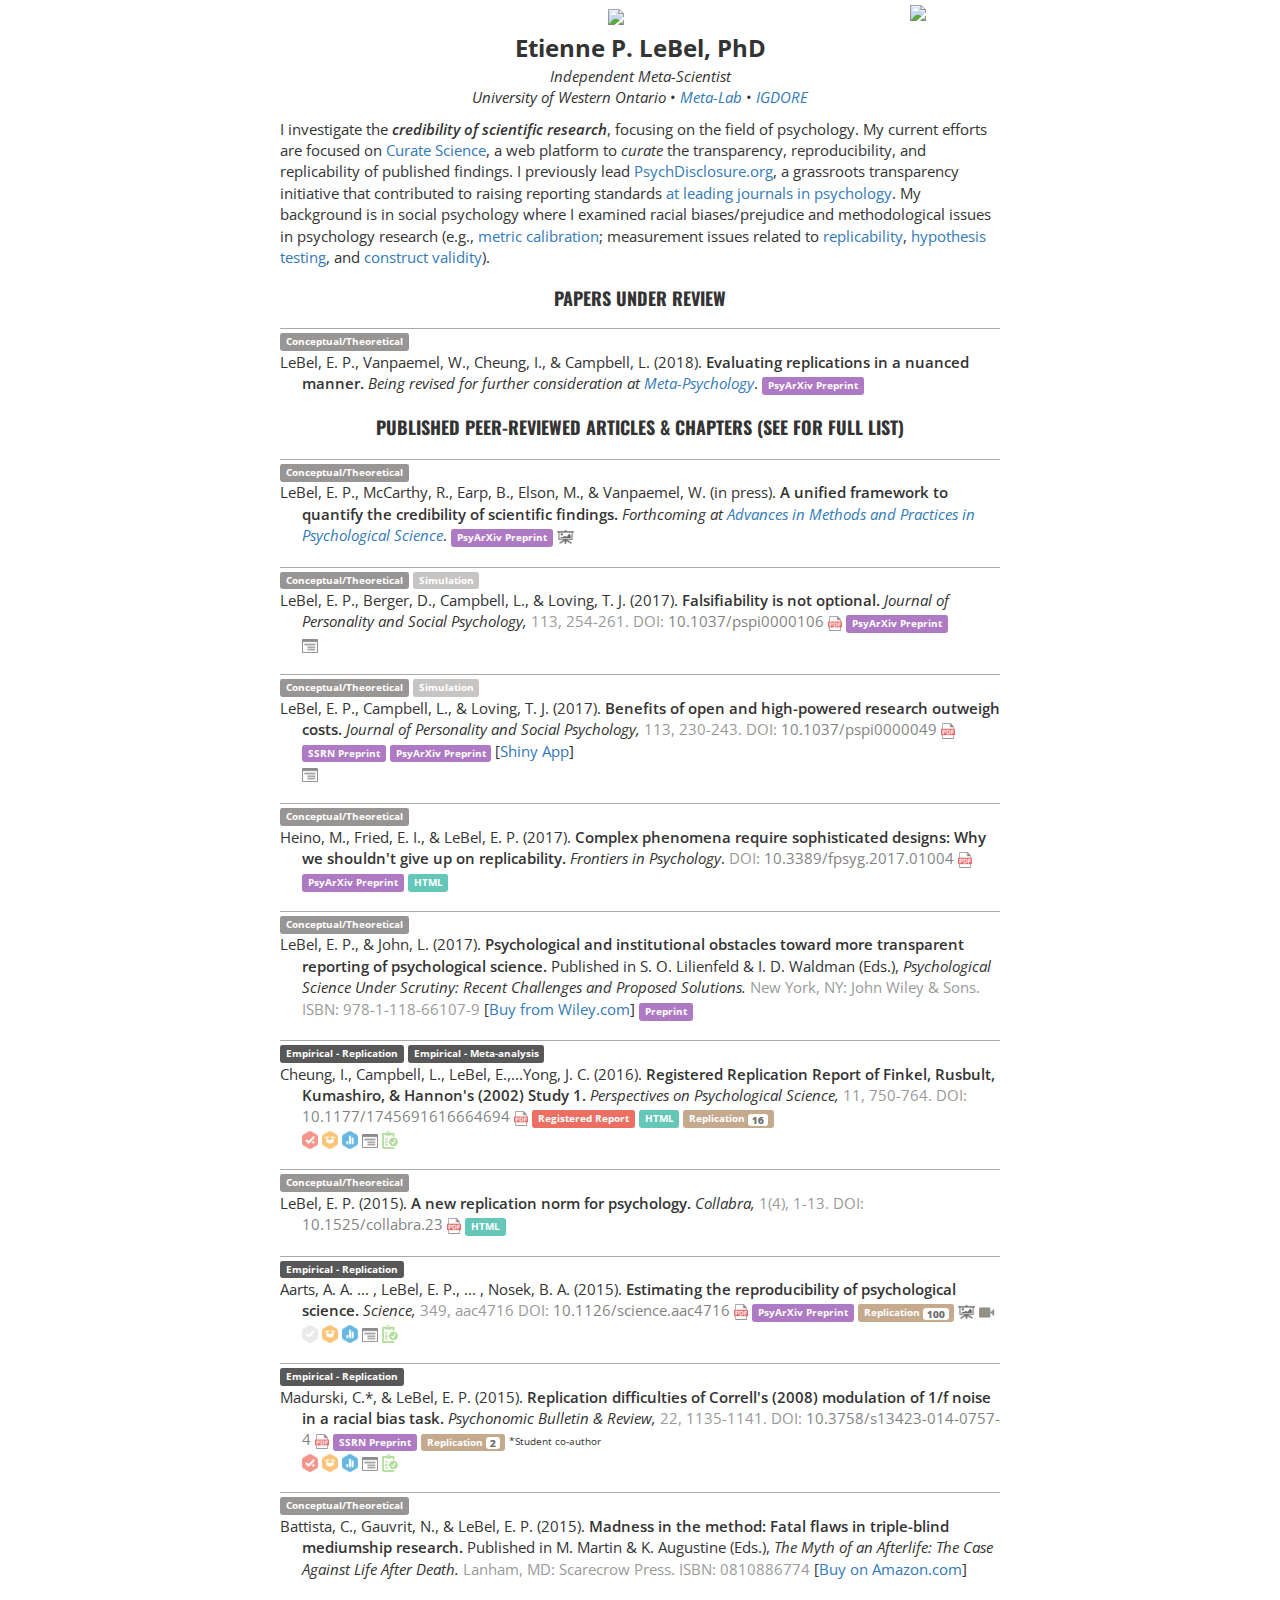
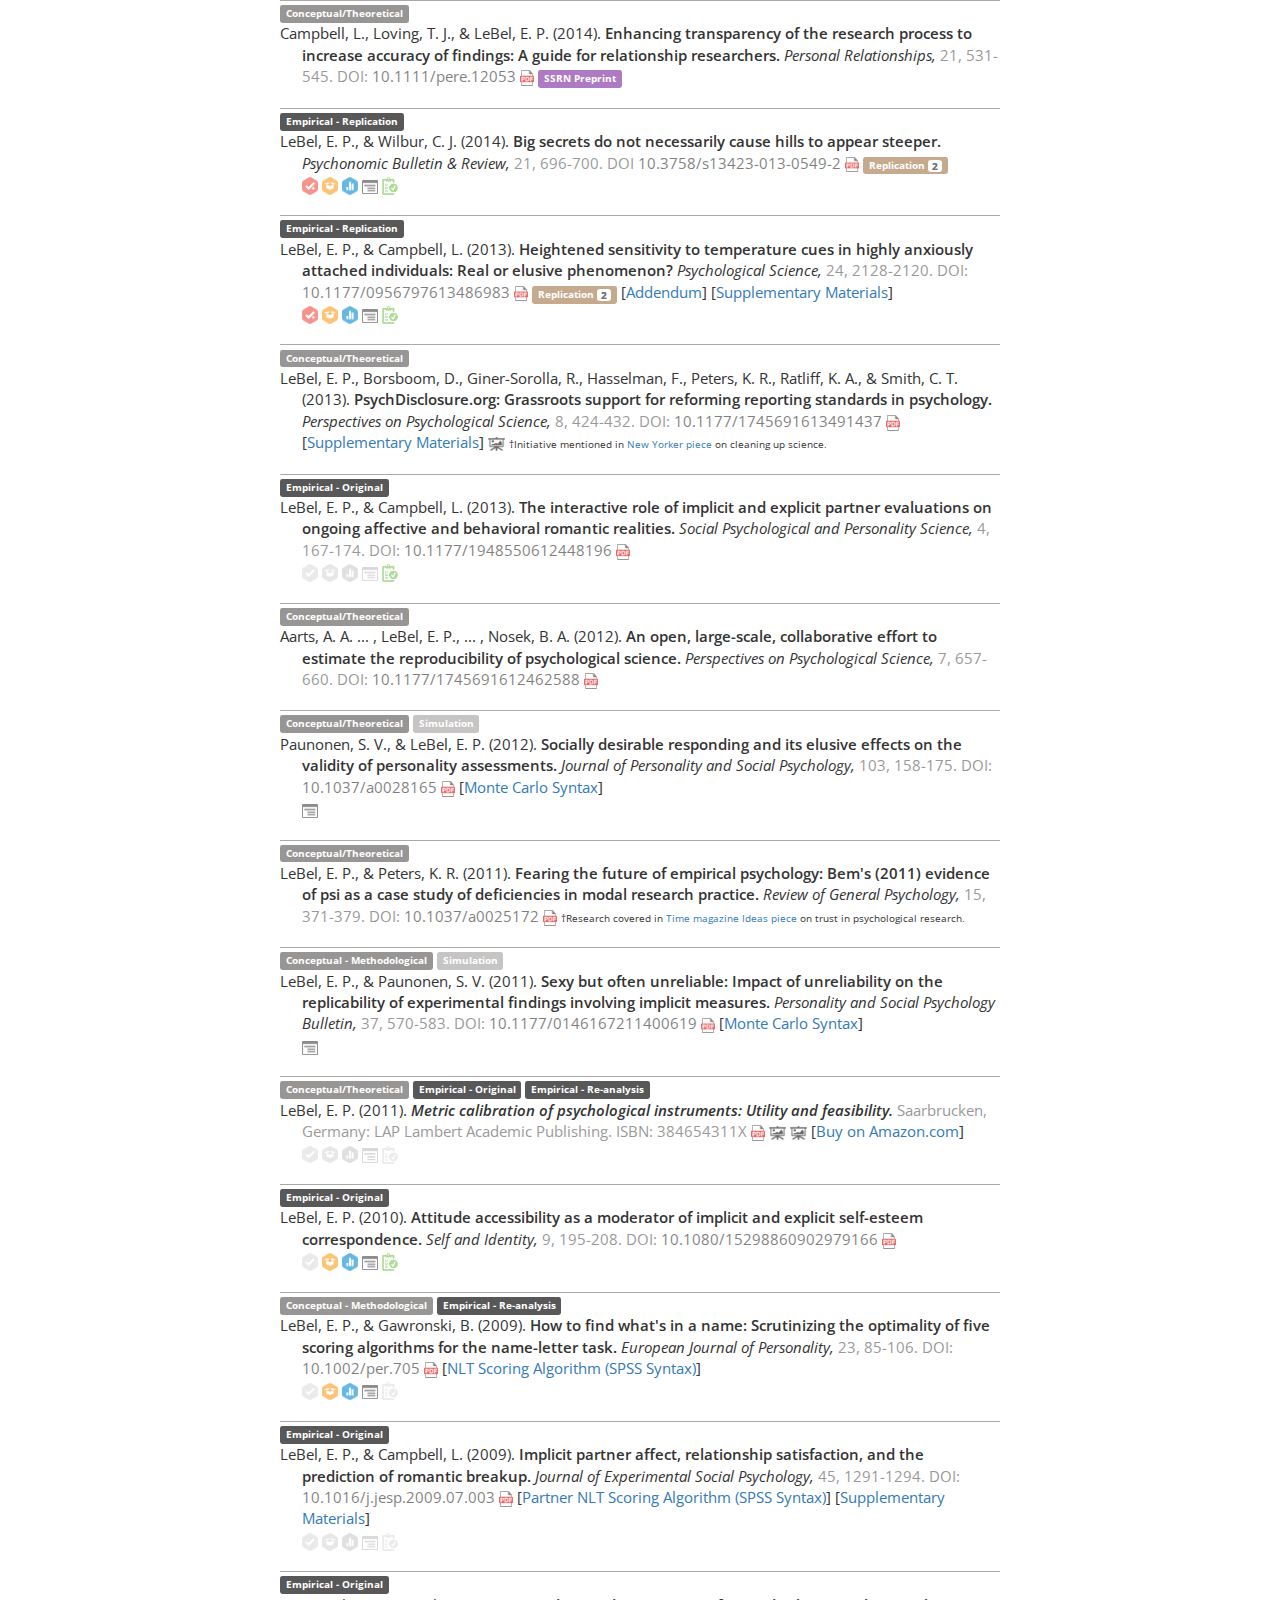
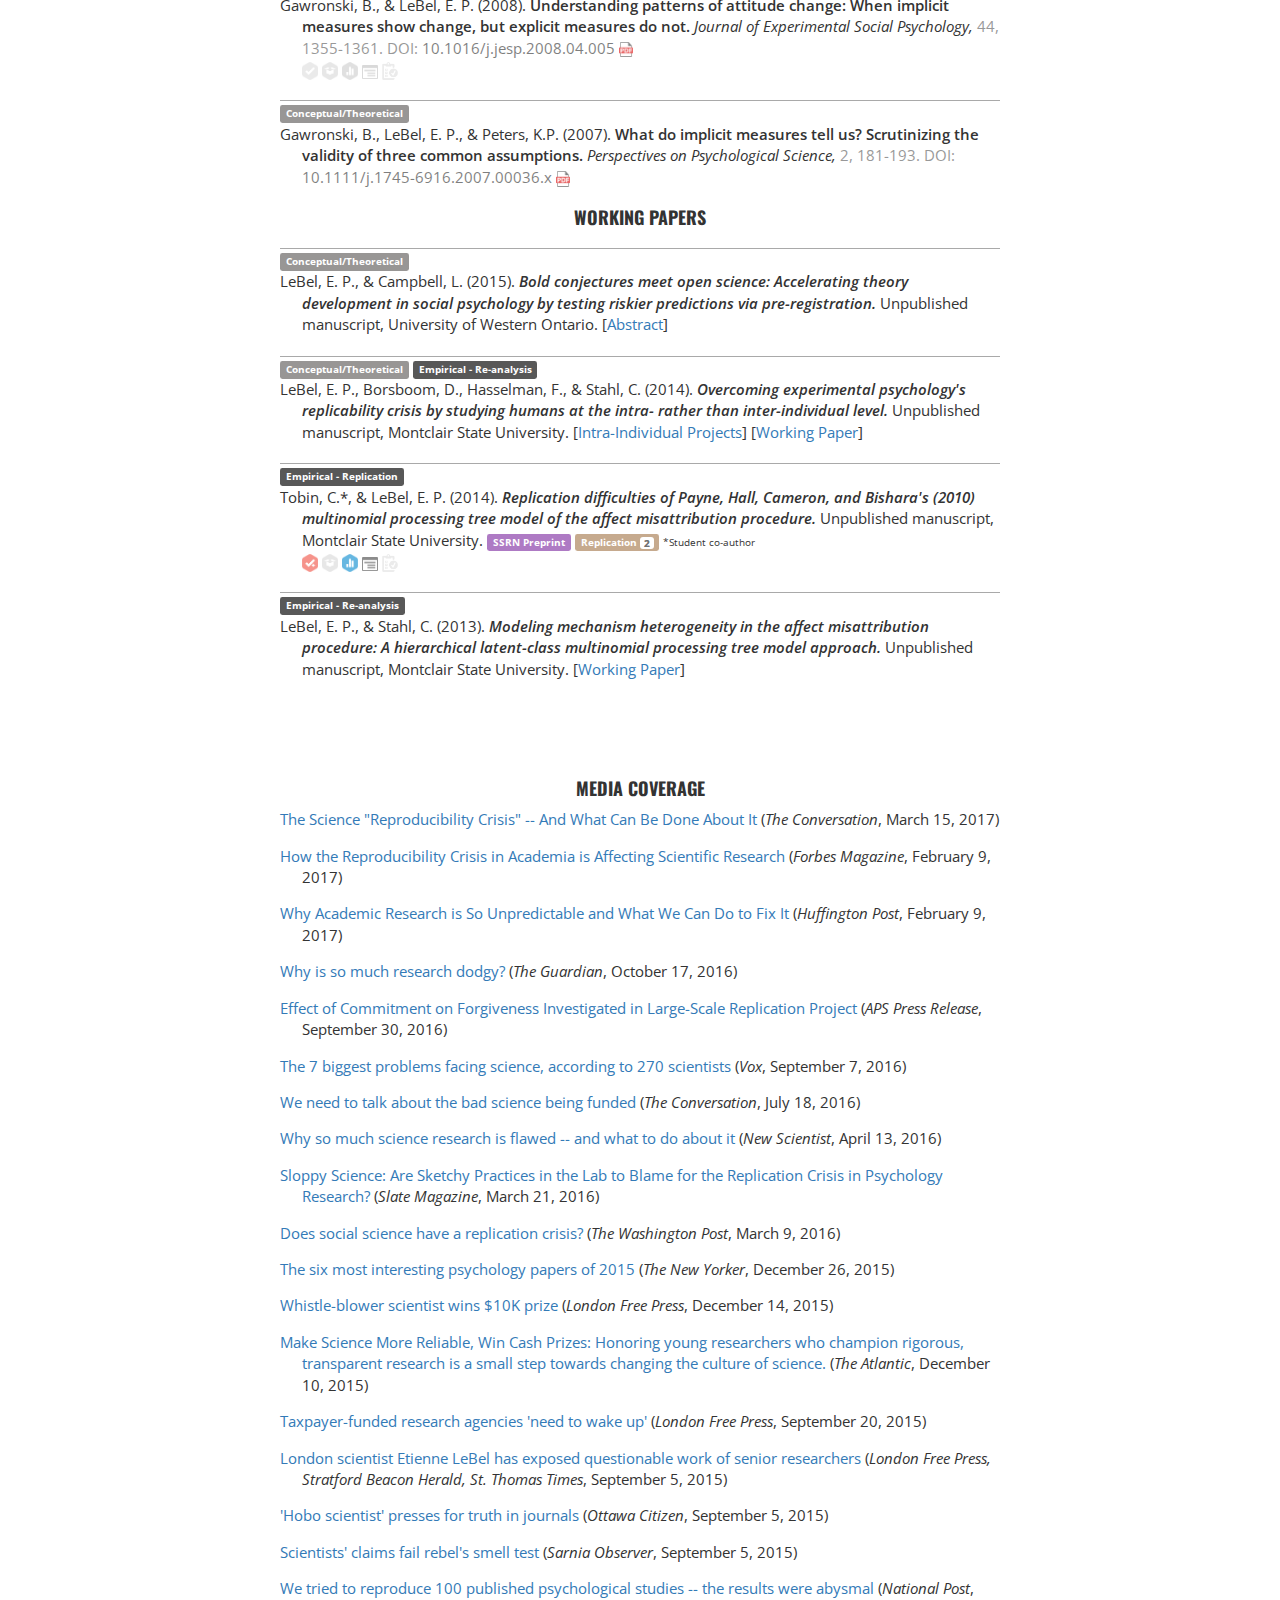
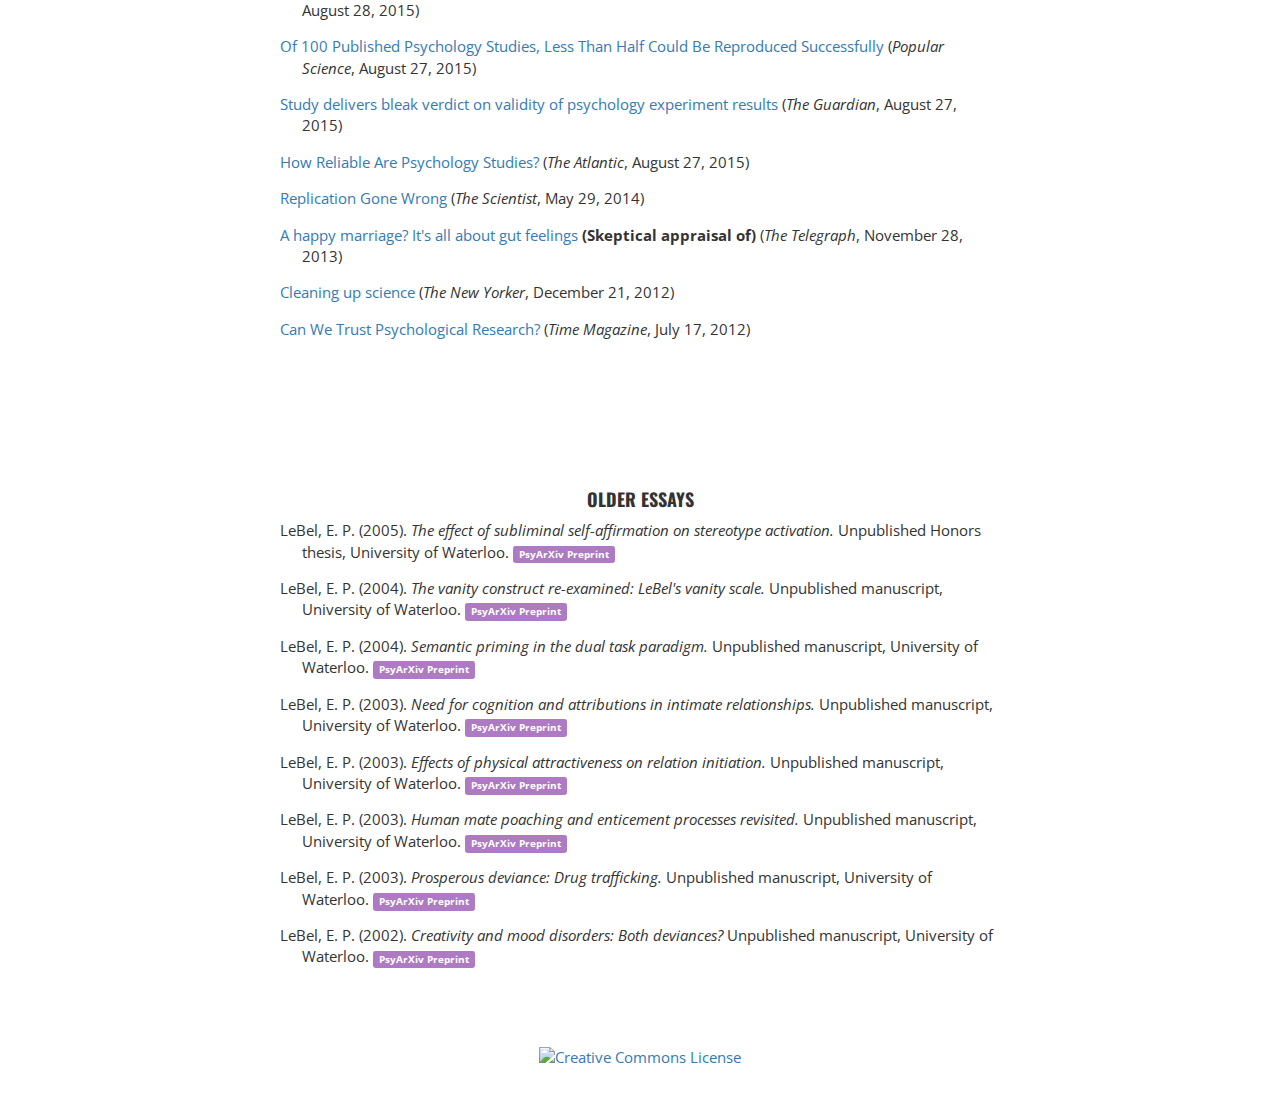
==== commit 05057649: "new hi res icons" ====
--- a/public/index.html
+++ b/public/index.html
@@ -73,174 +73,6 @@
 			top:-305px; 
 			left:-10px; }
 		
-		.sprite {
-			background-image: url(logos/spritesheet.png);
-			background-repeat: no-repeat;
-			display: inline-block;
-		}
-
-		.sprite-code-ocean-icon {
-			width: 13px;
-			height: 13px;
-			background-position: -5px -5px;
-			margin-bottom:-5px;
-		}
-
-		.sprite-code-ocean-icon-medium {
-			width: 18px;
-			height: 18px;
-			background-position: -5px -28px;
-			margin-bottom:-5px;
-		}
-
-		.sprite-data {
-			width: 13px;
-			height: 13px;
-			background-position: -5px -56px;
-			opacity: 0.70;
-			filter: alpha(opacity=70); /* For IE8 and earlier */
-			margin-bottom:-5px;
-		}
-
-		.sprite-data-medium {
-			width: 18px;
-			height: 18px;
-			background-position: -5px -79px;
-			opacity: 0.70;
-			filter: alpha(opacity=70); /* For IE8 and earlier */
-			margin-bottom:-5px;
-		}
-
-		.sprite-data-medium-unavailable {
-			width: 18px;
-			height: 18px;
-			background-position: -5px -107px;
-			margin-bottom:-5px;
-		}
-
-		.sprite-disclosure-medium-available {
-			width: 18px;
-			height: 18px;
-			background-position: -5px -135px;
-			opacity: 0.70;
-			filter: alpha(opacity=70); /* For IE8 and earlier */
-			margin-bottom:-5px;
-		}
-
-		.sprite-disclosure-medium-unavailable {
-			width: 18px;
-			height: 18px;
-			background-position: -5px -163px;
-			margin-bottom:-5px;
-		}
-
-		.sprite-ec-icon {
-			width: 13px;
-			height: 13px;
-			background-position: -5px -191px;
-			margin-bottom:-5px;
-		}
-
-		.sprite-ec-icon-medium {
-			width: 16px;
-			height: 16px;
-			background-position: -5px -214px;
-			margin-bottom:-5px;
-		}
-
-		.sprite-materials {
-			width: 13px;
-			height: 13px;
-			background-position: -5px -240px;
-			opacity: 0.70;
-			filter: alpha(opacity=70); /* For IE8 and earlier */
-			margin-bottom:-5px;
-		}
-
-		.sprite-materials-medium {
-			width: 18px;
-			height: 18px;
-			background-position: -5px -263px;
-			opacity: 0.70;
-			filter: alpha(opacity=70); /* For IE8 and earlier */
-			margin-bottom:-5px;
-		}
-
-		.sprite-materials-medium-unavailable {
-			width: 18px;
-			height: 18px;
-			background-position: -5px -291px;
-			margin-bottom:-5px;
-		}
-
-		.sprite-osf-icon {
-			width: 13px;
-			height: 13px;
-			background-position: -5px -319px;
-			opacity: 0.70;
-			filter: alpha(opacity=70); /* For IE8 and earlier */
-			margin-bottom:-5px;
-		}
-
-		.sprite-osf-icon-medium {
-			width: 16px;
-			height: 16px;
-			background-position: -5px -342px;
-			opacity: 0.70;
-			filter: alpha(opacity=70); /* For IE8 and earlier */
-			margin-bottom:-5px;
-		}
-
-		.sprite-pdf-icon {
-			width: 13px;
-			height: 13px;
-			background-position: -5px -368px;
-			opacity: 0.70;
-			filter: alpha(opacity=70); /* For IE8 and earlier */
-			margin-bottom:-5px;
-		}
-
-		.sprite-pdf-icon-medium {
-			width: 18px;
-			height: 18px;
-			background-position: -5px -391px;
-			opacity: 0.70;
-			filter: alpha(opacity=70); /* For IE8 and earlier */
-			margin-bottom:-5px;
-		}
-
-		.sprite-preregisteredplus {
-			width: 13px;
-			height: 13px;
-			background-position: -5px -419px;
-			opacity: 0.70;
-			filter: alpha(opacity=70); /* For IE8 and earlier */
-			margin-bottom:-5px;
-		}
-
-		.sprite-preregisteredplus-medium {
-			width: 18px;
-			height: 18px;
-			background-position: -5px -442px;
-			opacity: 0.70;
-			filter: alpha(opacity=70); /* For IE8 and earlier */
-			margin-bottom:-5px;
-		}
-
-		.sprite-preregisteredplus-medium-unavailable {
-			width: 18px;
-			height: 18px;
-			background-position: -5px -470px;
-			margin-bottom:-5px;
-		}
-
-		.sprite-reproducible-icon-medium {
-			width: 16px;
-			height: 16px;
-			background-position: -5px -498px;
-			margin-bottom:-5px;
-		}
-
 		
 		a.black:link, a.black:visited, a.black:hover, a.black:active {
 			color: white;
@@ -270,14 +102,21 @@
 		  filter: alpha(opacity=80); /* For IE8 and earlier */
 		  font-size:65%;
 		}
+		.label-info-brown {
+		  background-color: #996633;
+		  color:white;
+		  opacity: 0.55;
+		  filter: alpha(opacity=55); /* For IE8 and earlier */
+		  font-size:65%;
+		}
 		.label-default {
 		  opacity: 0.40;
 		  filter: alpha(opacity=40); /* For IE8 and earlier */
 		  font-size:65%;
 		}
 		.label-empirical {
-		  opacity: 0.55;
-		  filter: alpha(opacity=55); /* For IE8 and earlier */
+		  opacity: 0.65;
+		  filter: alpha(opacity=65); /* For IE8 and earlier */
 		  font-size:65%;
 		  background-color: black;
 		}
@@ -293,6 +132,22 @@
 		  font-size:65%;
 		  background-color: #454140;
 		}
+		
+		.badge-repnum{
+			padding-left:4px;
+			padding-right:4px;
+			padding-top:1px;
+			padding-bottom:1px;
+			border-radius:3px;
+			text-shadow: 0px 0px;
+			font-size:80%;
+			text-indent:0px;
+		}
+		.badge {
+			color:black;
+			font-size:10px;
+			line-height:10px;
+			background-color:white }
 		
 		.semi { font-weight: 600; }
 		
@@ -324,6 +179,19 @@
 		.big-icon {
 		  font-size: 3rem;
 		}
+		
+		.shrunk-16 { width:16px;}
+		.shrunk-14 { width:14px;}
+		.transparent {
+			opacity: 0.60;
+			filter: alpha(opacity=60); /* For IE8 and earlier */ }
+		.code-icon {
+			opacity: .45;
+			margin-top:2px;	}
+		
+		.code-icon.unavailable {
+			opacity: .15;
+			margin-top:2px;	}
 		
     </style>
   </head>
@@ -360,13 +228,12 @@
 			<p class="article-type">
 				<span class='label label-conceptual' title='Article involves a conceptual/theoretical contribution.'>Conceptual/Theoretical</span>
 			</p>
-			<p class="hangingindent">LeBel, E. P., Vanpaemel, W., Cheung, I., & Campbell, L. (2018). <i><span class="semi">A guide to evaluate replications: A comment on Zwaan et al. (2017). </span></i> Being revised for further consideration at <a href="https://open.lnu.se/index.php/metapsychology/index" target="_blank"><i>Meta-Psychology</i></a>. <span class='label label-info-purple'><a href='https://osf.io/paxyn/' target='_blank' class='black' title='View preprint of this article.'>PsyArXiv Preprint</a></span> </p>
+			<p class="hangingindent">LeBel, E. P., Vanpaemel, W., Cheung, I., & Campbell, L. (2018). <span class="semi">Evaluating replications in a nuanced manner. </span> <i>Being revised for further consideration at <a href="https://open.lnu.se/index.php/metapsychology/index" target="_blank">Meta-Psychology</i></a>. <span class='label label-info-purple'><a href='https://osf.io/paxyn/' target='_blank' class='black' title='View preprint of this article.'>PsyArXiv Preprint</a></span> </p>
 		
 			<h4 class="centered" style="line-height:1.35;">Published Peer-Reviewed Articles & Chapters (see <a href="http://scholar.google.ca/citations?user=5yUj4IYAAAAJ&hl=en" target="_blank" title="View my Google Scholar profile" class="doi-dimmed grey"><i class="ai ai-google-scholar ai-1x"></i></a> for full list)</h4>
 		
 			<p class="article-type">
 				<span class='label label-conceptual' title='Article involves a conceptual/theoretical contribution.'>Conceptual/Theoretical</span>
-				<span class='label label-empirical' title='Article involves an empirical contribution.'>Empirical - Meta-analysis</span>
 			</p>
 			<p class="hangingindent">LeBel, E. P., McCarthy, R., Earp, B., Elson, M., & Vanpaemel, W. 	(in press). <span class="semi">A unified framework to quantify the credibility of scientific findings.</span> <i>Forthcoming at <a href="http://www.psychologicalscience.org/publications/ampps" target="_blank">Advances in Methods and Practices in Psychological Science</i></a>. <span class='label label-info-purple'><a href='https://osf.io/preprints/psyarxiv/uwmr8' target='_blank' class='black' title='View preprint of this article.'>PsyArXiv Preprint</a></span> <a href="https://osf.io/f2er9/" target="_blank" title="Presentation/poster slides related to this paper." class="grey"><img src="logos/slide-icon.png" class="slide-icon"></a>
 			</p>
@@ -375,22 +242,22 @@
 				<span class='label label-conceptual' title='Article involves a conceptual/theoretical contribution.'>Conceptual/Theoretical</span>
 				<span class='label label-simulation' title='Article involves a simulation.'>Simulation</span>
 			</p>
-			<p class="hangingindent">LeBel, E. P., Berger, D., Campbell, L., & Loving, T. J. (2017). <span class="semi">Falsifiability is not optional.</span> <i>Journal of Personality and Social Psychology,</i> <span class="doi-dimmed">113, 254-261. DOI: <a href="http://psycnet.apa.org/doi/10.1037/pspi0000106" target="_blank" class="grey">10.1037/pspi0000106</a></span> <a href='documents/lbcl(2017,jpsp).pdf' target='_blank' class='sprite sprite-pdf-icon-medium'></a> <span class='label label-info-purple'><a href='https://osf.io/preprints/psyarxiv/dv94b/' target='_blank' class='black' title='View preprint of this article.'>PsyArXiv Preprint</a></span>
+			<p class="hangingindent">LeBel, E. P., Berger, D., Campbell, L., & Loving, T. J. (2017). <span class="semi">Falsifiability is not optional.</span> <i>Journal of Personality and Social Psychology,</i> <span class="doi-dimmed">113, 254-261. DOI: <a href="http://psycnet.apa.org/doi/10.1037/pspi0000106" target="_blank" class="grey">10.1037/pspi0000106</a></span> <a href='documents/lbcl(2017,jpsp).pdf' target='_blank' ><img src="logos/sprite-icons/pdf.png" class="shrunk-14 transparent"></a> <span class='label label-info-purple'><a href='https://osf.io/preprints/psyarxiv/dv94b/' target='_blank' class='black' title='View preprint of this article.'>PsyArXiv Preprint</a></span>
 			<br>
-			<a href='https://osf.io/wp6an/' target='_blank' class='sprite sprite-reproducible-icon-medium' title='Go to reproducible code files'></a> </p>
+			<a href='https://osf.io/wp6an/' target='_blank' title='Go to reproducible code files'><img src="logos/sprite-icons/code.png" class="shrunk-16 code-icon"></a> </p>
 		
 			<p class="article-type">
 				<span class='label label-conceptual' title='Article involves a conceptual/theoretical contribution.'>Conceptual/Theoretical</span>
 				<span class='label label-simulation' title='Article involves a simulation.'>Simulation</span>
 			</p>		
-			<p class="hangingindent">LeBel, E. P., Campbell, L., & Loving, T. J. (2017). <span class="semi">Benefits of open and high-powered research outweigh costs.</span> <i>Journal of Personality and Social Psychology,</i> <span class="doi-dimmed">113, 230-243. DOI: <a href="http://dx.doi.org/10.1037/pspi0000049" target="_blank" class="grey">10.1037/pspi0000049</a></span> <a href='documents/lcl(2017,jpsp).pdf' target='_blank' class='sprite sprite-pdf-icon-medium'></a> <span class='label label-info-purple'><a href='http://papers.ssrn.com/sol3/papers.cfm?abstract_id=2616384' target='_blank' class='black' title='View preprint of this article.'>SSRN Preprint</a></span> <span class='label label-info-purple'><a href='https://osf.io/preprints/psyarxiv/fcxge/' target='_blank' class='black' title='View preprint of this article.'>PsyArXiv Preprint</a></span> [<a href="http://shinyapps.org/apps/N-per-discovery/" target="_blank">Shiny App</a>]
+			<p class="hangingindent">LeBel, E. P., Campbell, L., & Loving, T. J. (2017). <span class="semi">Benefits of open and high-powered research outweigh costs.</span> <i>Journal of Personality and Social Psychology,</i> <span class="doi-dimmed">113, 230-243. DOI: <a href="http://dx.doi.org/10.1037/pspi0000049" target="_blank" class="grey">10.1037/pspi0000049</a></span> <a href='documents/lcl(2017,jpsp).pdf' target='_blank' ><img src="logos/sprite-icons/pdf.png" class="shrunk-14 transparent"></a> <span class='label label-info-purple'><a href='http://papers.ssrn.com/sol3/papers.cfm?abstract_id=2616384' target='_blank' class='black' title='View preprint of this article.'>SSRN Preprint</a></span> <span class='label label-info-purple'><a href='https://osf.io/preprints/psyarxiv/fcxge/' target='_blank' class='black' title='View preprint of this article.'>PsyArXiv Preprint</a></span> [<a href="http://shinyapps.org/apps/N-per-discovery/" target="_blank">Shiny App</a>]
 			<br>
-			<a href='https://osf.io/hpwqd/' target='_blank' class='sprite sprite-reproducible-icon-medium' title='Go to reproducible code files'></a> </p>
-		
-			<p class="article-type">
-				<span class='label label-conceptual' title='Article involves a conceptual/theoretical contribution.'>Conceptual/Theoretical</span>
-			</p>
-			<p class="hangingindent">Heino, M., Fried, E. I., & LeBel, E. P. (2017). <span class="semi">Complex phenomena require sophisticated designs: Why we shouldn't give up on replicability.</span> <i>Frontiers in Psychology</i>. <span class="doi-dimmed">DOI: <a href="http://dx.doi.org/10.3389/fpsyg.2017.01004" target="_blank" class="grey">10.3389/fpsyg.2017.01004</a></span> <a href='documents/hf&l(2017,fip).pdf' target='_blank' class='sprite sprite-pdf-icon-medium'></a> <span class='label label-info-purple'><a href='https://osf.io/preprints/psyarxiv/6b95w/' target='_blank' class='black' title='View preprint of this article.'>PsyArXiv Preprint</a></span> <span class="label label-info-teal"><a href="http://journal.frontiersin.org/article/10.3389/fpsyg.2017.01004/full" target="_blank" class="black" title="View interactive HTML version of this article.">HTML</a></span> </p>
+			<a href='https://osf.io/hpwqd/' target='_blank' title='Go to reproducible code files'><img src="logos/sprite-icons/code.png" class="shrunk-16 code-icon"></a> </p>
+		
+			<p class="article-type">
+				<span class='label label-conceptual' title='Article involves a conceptual/theoretical contribution.'>Conceptual/Theoretical</span>
+			</p>
+			<p class="hangingindent">Heino, M., Fried, E. I., & LeBel, E. P. (2017). <span class="semi">Complex phenomena require sophisticated designs: Why we shouldn't give up on replicability.</span> <i>Frontiers in Psychology</i>. <span class="doi-dimmed">DOI: <a href="http://dx.doi.org/10.3389/fpsyg.2017.01004" target="_blank" class="grey">10.3389/fpsyg.2017.01004</a></span> <a href='documents/hf&l(2017,fip).pdf' target='_blank' ><img src="logos/sprite-icons/pdf.png" class="shrunk-14 transparent"></a> <span class='label label-info-purple'><a href='https://osf.io/preprints/psyarxiv/6b95w/' target='_blank' class='black' title='View preprint of this article.'>PsyArXiv Preprint</a></span> <span class="label label-info-teal"><a href="http://journal.frontiersin.org/article/10.3389/fpsyg.2017.01004/full" target="_blank" class="black" title="View interactive HTML version of this article.">HTML</a></span> </p>
 		
 			<p class="article-type">
 				<span class='label label-conceptual' title='Article involves a conceptual/theoretical contribution.'>Conceptual/Theoretical</span>
@@ -403,12 +270,17 @@
 			</p>
 			<p class="hangingindent" style="margin-bottom:0px;">
 				<div class="hangingindent">
-					Cheung, I., Campbell, L., LeBel, E.,...Yong, J. C. (2016). <span class="semi">Registered Replication Report of Finkel, Rusbult, Kumashiro, & Hannon's (2002) Study 1.</span> <i>Perspectives on Psychological Science,</i> <span class="doi-dimmed">11, 750-764. DOI: <a href="http://dx.doi.org/10.1177/1745691616664694" target="_blank" class="grey">10.1177/1745691616664694</a></span> <a href='http://journals.sagepub.com/doi/pdf/10.1177/1745691616664694' target='_blank' class='sprite sprite-pdf-icon-medium'></a> <span class='label label-info-red'><a href='https://osf.io/2h6tf/' target='_blank' class='black' title='Go to Registered Report preregistered study protocol.'>Registered Report</a></span>
-					<span class="label label-info-teal"><a href="http://journals.sagepub.com/doi/10.1177/1745691616664694" target="_blank" class="black" title="View interactive HTML version of this article.">HTML</a></span>
-					<br>
-					<div style="display:inline;" class="popUpOnHover"><a class='sprite sprite-disclosure-medium-available'></a>
+					Cheung, I., Campbell, L., LeBel, E.,...Yong, J. C. (2016). <span class="semi">Registered Replication Report of Finkel, Rusbult, Kumashiro, & Hannon's (2002) Study 1.</span> <i>Perspectives on Psychological Science,</i> <span class="doi-dimmed">11, 750-764. DOI: <a href="http://dx.doi.org/10.1177/1745691616664694" target="_blank" class="grey">10.1177/1745691616664694</a></span> <a href='http://journals.sagepub.com/doi/pdf/10.1177/1745691616664694' target='_blank' ><img src="logos/sprite-icons/pdf.png" class="shrunk-14 transparent"></a> <span class='label label-info-red'><a href='https://osf.io/2h6tf/' target='_blank' class='black' title='Go to Registered Report preregistered study protocol.'>Registered Report</a></span>
+					<span class="label label-info-teal"><a href="http://journals.sagepub.com/doi/10.1177/1745691616664694" target="_blank" class="black" title="View interactive HTML version of this article.">HTML</a></span> <span class="label label-info-brown" title='This article reports replications.'>Replication <span class="badge badge-repnum">16</span></span>
+				<br>
+					<a href='https://osf.io/2h6tf/' target='_blank' title='Go to preregistered study protocol'><img src="logos/sprite-icons/preregistered-plus-available.png" class="shrunk-16 transparent"></a>
+					<a href='https://osf.io/knfy4/' target='_blank' title='Go to study materials files'><img src="logos/sprite-icons/materials-available.png" class="shrunk-16 transparent"></a> 
+					<a href='https://osf.io/3nz7j/' target='_blank' title='Go to data files'><img src="logos/sprite-icons/data-available.png" class="shrunk-16 transparent"></a> 
+					<a href='https://osf.io/3nz7j/' target='_blank' title='Go to reproducible code files'><img src="logos/sprite-icons/code.png" class="shrunk-16 code-icon"></a>
+					<div style="display:inline;" class="popUpOnHover">
+						<img src="logos/sprite-icons/disclosure-available.png" class="shrunk-16 transparent">
 						<span class="toDisplayBasic4Submission popUpStyle" style="padding-left:5px;text-indent:0px;white-space:nowrap;">
-							<span style="font-size:14px;font-weight:bold;color:gray;">Study complies with the <a href="https://www.psychologicalscience.org/publications/psychological_science/ps-submissions#DISC" target="_blank">Basic 4 (at submission)</a><a class='sprite sprite-disclosure-medium-available'></a> reporting standard:</span>
+							<span style="font-size:14px;font-weight:bold;color:gray;">Study complies with the <a href="https://www.psychologicalscience.org/publications/psychological_science/ps-submissions#DISC" target="_blank">Basic 4 (at submission)</a> <img src="logos/sprite-icons/disclosure-available.png" class="shrunk-16 transparent"> reporting standard:</span>
 							<ol style="margin-top:5px;margin-bottom:5px;">
 								<li><strong>Excluded data (subjects/observations):</strong> Full details reported in article.</li>
 								<li><strong>Experimental conditions:</strong> Full details reported in article.</li>
@@ -417,17 +289,13 @@
 							</ol>
 						</span>
 					</div>
-					<a href='https://osf.io/knfy4/' target='_blank' class='sprite sprite-materials-medium' title='Go to study materials files'></a> 
-					<a href='https://osf.io/2h6tf/' target='_blank' class='sprite sprite-preregisteredplus-medium' title='Go to preregistered study protocol'></a>
-					<a href='https://osf.io/3nz7j/' target='_blank' class='sprite sprite-data-medium' title='Go to data files'></a> 
-					<a href='https://osf.io/3nz7j/' target='_blank' class='sprite sprite-reproducible-icon-medium' title='Go to reproducible code files'></a>
 				</div>
 			</p>
 		
 			<p class="article-type">
 				<span class='label label-conceptual' title='Article involves a conceptual/theoretical contribution.'>Conceptual/Theoretical</span>
 			</p>
-			<p class="hangingindent">LeBel, E. P. (2015). <span class="semi">A new replication norm for psychology.</span> <i>Collabra,</i> <span class="doi-dimmed">1(4), 1-13. DOI: <a href="http://dx.doi.org/10.1525/collabra.23" target="_blank" class="grey">10.1525/collabra.23</a></span> <a href='documents/l(2015,collabra).pdf' target='_blank' class='sprite sprite-pdf-icon-medium'></a> <span class="label label-info-teal"><a href="http://collabra.org/articles/10.1525/collabra.23/" target="_blank" class="black" title="View interactive HTML version of this article.">HTML</a></span>
+			<p class="hangingindent">LeBel, E. P. (2015). <span class="semi">A new replication norm for psychology.</span> <i>Collabra,</i> <span class="doi-dimmed">1(4), 1-13. DOI: <a href="http://dx.doi.org/10.1525/collabra.23" target="_blank" class="grey">10.1525/collabra.23</a></span> <a href='documents/l(2015,collabra).pdf' target='_blank' ><img src="logos/sprite-icons/pdf.png" class="shrunk-14 transparent"></a> <span class="label label-info-teal"><a href="http://collabra.org/articles/10.1525/collabra.23/" target="_blank" class="black" title="View interactive HTML version of this article.">HTML</a></span>
 			</p>
 		
 			<p class="article-type">
@@ -435,13 +303,18 @@
 			</p>
 			<p class="hangingindent" style="margin-bottom:0px;">
 				<div class="hangingindent">
-					Aarts, A. A. ... , LeBel, E. P., ... , Nosek, B. A. (2015).  <span class="semi">Estimating the reproducibility of psychological science.</span> <i>Science,</i> <span class="doi-dimmed">349, aac4716 DOI: <a href="http://dx.doi.org/10.1126/science.aac4716" target="_blank" class="grey">10.1126/science.aac4716</a></span> <a href='documents/osc(2015,science).pdf' target='_blank' class='sprite sprite-pdf-icon-medium'></a> <span class='label label-info-purple'><a href='https://osf.io/447b3/' target='_blank' class='black' title='View preprint of this article.'>PsyArXiv Preprint</a></span> 
+					Aarts, A. A. ... , LeBel, E. P., ... , Nosek, B. A. (2015).  <span class="semi">Estimating the reproducibility of psychological science.</span> <i>Science,</i> <span class="doi-dimmed">349, aac4716 DOI: <a href="http://dx.doi.org/10.1126/science.aac4716" target="_blank" class="grey">10.1126/science.aac4716</a></span> <a href='documents/osc(2015,science).pdf' target='_blank' ><img src="logos/sprite-icons/pdf.png" class="shrunk-14 transparent"></a> <span class='label label-info-purple'><a href='https://osf.io/447b3/' target='_blank' class='black' title='View preprint of this article.'>PsyArXiv Preprint</a></span> <span class="label label-info-brown" title='This article reports replications.'>Replication <span class="badge badge-repnum">100</span></span>
 					<a href="https://osf.io/4dwfz/" target="_blank" title="Presentation/poster slides related to this paper." class="grey"><img src="logos/slide-icon.png" class="slide-icon"></a>
 					<a href="https://vimeo.com/181237194" target="_blank" title="Video related to this paper." class="grey"><span class="glyphicon glyphicon-facetime-video video-icon"></span></a>
-					<br>			
-					<div style="display:inline;" class="popUpOnHover"><a class='sprite sprite-disclosure-medium-available'></a>
+				<br>			
+					<a title='Preregistration information is not available'><img src="logos/sprite-icons/preregistered-unavailable.png" class="shrunk-16"></a>
+					<a href='https://osf.io/ezcuj/wiki/home/' target='_blank' title='Go to study materials files'><img src="logos/sprite-icons/materials-available.png" class="shrunk-16 transparent"></a> 
+					<a href='https://osf.io/fgjvw/' target='_blank' title='Go to data files'><img src="logos/sprite-icons/data-available.png" class="shrunk-16 transparent"></a> 
+					<a href='https://osf.io/ytpuq/wiki/home/' target='_blank' title='Go to reproducible code files'><img src="logos/sprite-icons/code.png" class="shrunk-16 code-icon"></a>
+					<div style="display:inline;" class="popUpOnHover">
+						<img src="logos/sprite-icons/disclosure-available.png" class="shrunk-16 transparent">
 						<span class="toDisplayBasic4Submission popUpStyle" style="padding-left:5px;text-indent:0px;white-space:nowrap;">
-							<span style="font-size:14px;font-weight:bold;color:gray;">Studies comply with the <a href="https://www.psychologicalscience.org/publications/psychological_science/ps-submissions#DISC" target="_blank">Basic 4 (at submission)</a><a class='sprite sprite-disclosure-medium-available'></a> reporting standard:</span>
+							<span style="font-size:14px;font-weight:bold;color:gray;">Studies comply with the <a href="https://www.psychologicalscience.org/publications/psychological_science/ps-submissions#DISC" target="_blank">Basic 4 (at submission)</a> <img src="logos/sprite-icons/disclosure-available.png" class="shrunk-16 transparent"> reporting standard:</span>
 							<ol style="margin-top:5px;margin-bottom:5px;">
 								<li><strong>Excluded data (subjects/observations):</strong> Full details reported in article.</li>
 								<li><strong>Experimental conditions:</strong> Full details reported in article.</li>
@@ -450,10 +323,6 @@
 							</ol>
 						</span>
 					</div>
-					<a href='https://osf.io/ezcuj/wiki/home/' target='_blank' class='sprite sprite-materials-medium' title='Go to study materials files'></a> 
-					<a class='sprite sprite-preregisteredplus-medium-unavailable' title='Preregistration information is not available'></a>
-					<a href='https://osf.io/fgjvw/' target='_blank' class='sprite sprite-data-medium' title='Go to data files'></a> 
-					<a href='https://osf.io/ytpuq/wiki/home/' target='_blank' class='sprite sprite-reproducible-icon-medium' title='Go to reproducible code files'></a>
 				</div>
 			</p>
 			
@@ -462,12 +331,17 @@
 			</p>
 			<p class="hangingindent" style="margin-bottom:0px;">
 				<div class="hangingindent">
-					Madurski, C.*, & LeBel, E. P. (2015). <span class="semi">Replication difficulties of Correll's (2008) modulation of 1/f noise in a racial bias task.</span> <i>Psychonomic Bulletin & Review,</i> <span class="doi-dimmed">22, 1135-1141. DOI: <a href="http://dx.doi.org/10.3758/s13423-014-0757-4" target="_blank" class="grey">10.3758/s13423-014-0757-4</a></span> <a href='documents/m&l(2015,pbr).pdf' target='_blank' class='sprite sprite-pdf-icon-medium'></a> <span class='label label-info-purple'><a href='http://papers.ssrn.com/sol3/papers.cfm?abstract_id=2435572' target='_blank' class='black' title='View preprint of this article.'>SSRN Preprint</a></span>
+					Madurski, C.*, & LeBel, E. P. (2015). <span class="semi">Replication difficulties of Correll's (2008) modulation of 1/f noise in a racial bias task.</span> <i>Psychonomic Bulletin & Review,</i> <span class="doi-dimmed">22, 1135-1141. DOI: <a href="http://dx.doi.org/10.3758/s13423-014-0757-4" target="_blank" class="grey">10.3758/s13423-014-0757-4</a></span> <a href='documents/m&l(2015,pbr).pdf' target='_blank' ><img src="logos/sprite-icons/pdf.png" class="shrunk-14 transparent"></a> <span class='label label-info-purple'><a href='http://papers.ssrn.com/sol3/papers.cfm?abstract_id=2435572' target='_blank' class='black' title='View preprint of this article.'>SSRN Preprint</a></span> <span class="label label-info-brown" title='This article reports replications.'>Replication <span class="badge badge-repnum">2</span></span>
 					<font size="-4">*Student co-author</font>
-					<br>
-					<div style="display:inline;" class="popUpOnHover"><a class='sprite sprite-disclosure-medium-available'></a>
+				<br>
+					<a href='https://osf.io/iwe3v/' target='_blank' title='Go to preregistered study protocol'><img src="logos/sprite-icons/preregistered-plus-available.png" class="shrunk-16 transparent"></a>
+					<a href='https://osf.io/kgedj/' target='_blank' title='Go to study materials files'><img src="logos/sprite-icons/materials-available.png" class="shrunk-16 transparent"></a> 
+					<a href='https://osf.io/zx4ia/' target='_blank' title='Go to data files'><img src="logos/sprite-icons/data-available.png" class="shrunk-16 transparent"></a> 
+					<a href='https://osf.io/zx4ia/' target='_blank' title='Go to reproducible code files'><img src="logos/sprite-icons/code.png" class="shrunk-16 code-icon"></a>
+					<div style="display:inline;" class="popUpOnHover">
+						<img src="logos/sprite-icons/disclosure-available.png" class="shrunk-16 transparent">
 						<span class="toDisplayBasic4Submission popUpStyle" style="padding-left:5px;text-indent:0px;white-space:nowrap;">
-							<span style="font-size:14px;font-weight:bold;color:gray;">Studies comply with the <a href="https://www.psychologicalscience.org/publications/psychological_science/ps-submissions#DISC" target="_blank">Basic 4 (at submission)</a><a class='sprite sprite-disclosure-medium-available'></a> reporting standard:</span>
+							<span style="font-size:14px;font-weight:bold;color:gray;">Studies comply with the <a href="https://www.psychologicalscience.org/publications/psychological_science/ps-submissions#DISC" target="_blank">Basic 4 (at submission)</a> <img src="logos/sprite-icons/disclosure-available.png" class="shrunk-16 transparent"> reporting standard:</span>
 							<ol style="margin-top:5px;margin-bottom:5px;">
 								<li><strong>Excluded data (subjects/observations):</strong> Full details reported in article.</li>
 								<li><strong>Experimental conditions:</strong> Full details reported in article.</li>
@@ -476,10 +350,6 @@
 							</ol>
 						</span>
 					</div>
-					<a href='https://osf.io/kgedj/' target='_blank' class='sprite sprite-materials-medium' title='Go to study materials files'></a> 
-					<a href='https://osf.io/iwe3v/' target='_blank' class='sprite sprite-preregisteredplus-medium' title='Go to preregistered study protocol'></a>
-					<a href='https://osf.io/zx4ia/' target='_blank' class='sprite sprite-data-medium' title='Go to data files'></a> 
-					<a href='https://osf.io/zx4ia/' target='_blank' class='sprite sprite-reproducible-icon-medium' title='Go to reproducible code files'></a>
 				</div>
 			</p>
 		
@@ -491,7 +361,7 @@
 			<p class="article-type">
 				<span class='label label-conceptual' title='Article involves a conceptual/theoretical contribution.'>Conceptual/Theoretical</span>
 			</p>
-			<p class="hangingindent">Campbell, L., Loving, T. J., & LeBel, E. P. (2014). <span class="semi">Enhancing transparency of the research process to increase accuracy of findings: A guide for relationship researchers.</span> <i>Personal Relationships,</i> <span class="doi-dimmed">21, 531-545. DOI: <a href="http://dx.doi.org/10.1111/pere.12053" target="_blank" class="grey">10.1111/pere.12053</a></span> <a href='documents/cl&l(2014,pr).pdf' target='_blank' class='sprite sprite-pdf-icon-medium'></a> <span class='label label-info-purple'><a href='http://papers.ssrn.com/sol3/papers.cfm?abstract_id=2435185' target='_blank' class='black' title='View preprint of this article.'>SSRN Preprint</a></span>
+			<p class="hangingindent">Campbell, L., Loving, T. J., & LeBel, E. P. (2014). <span class="semi">Enhancing transparency of the research process to increase accuracy of findings: A guide for relationship researchers.</span> <i>Personal Relationships,</i> <span class="doi-dimmed">21, 531-545. DOI: <a href="http://dx.doi.org/10.1111/pere.12053" target="_blank" class="grey">10.1111/pere.12053</a></span> <a href='documents/cl&l(2014,pr).pdf' target='_blank' ><img src="logos/sprite-icons/pdf.png" class="shrunk-14 transparent"></a> <span class='label label-info-purple'><a href='http://papers.ssrn.com/sol3/papers.cfm?abstract_id=2435185' target='_blank' class='black' title='View preprint of this article.'>SSRN Preprint</a></span>
 			</p>
 			
 			<p class="article-type">
@@ -499,11 +369,16 @@
 			</p>
 			<p class="hangingindent" style="margin-bottom:0px;">
 				<div class="hangingindent">
-					LeBel, E. P., & Wilbur, C. J. (2014). <span class="semi">Big secrets do not necessarily cause hills to appear steeper.</span> <i>Psychonomic Bulletin & Review,</i> <span class="doi-dimmed">21, 696-700. DOI <a href="http://dx.doi.org/10.3758/s13423-013-0549-2" target="_blank" class="grey">10.3758/s13423-013-0549-2</a></span> <a href='documents/l&w(2014,pbr).pdf' target='_blank' class='sprite sprite-pdf-icon-medium'></a>
-					<br>
-					<div style="display:inline;" class="popUpOnHover"><a class='sprite sprite-disclosure-medium-available'></a>
+					LeBel, E. P., & Wilbur, C. J. (2014). <span class="semi">Big secrets do not necessarily cause hills to appear steeper.</span> <i>Psychonomic Bulletin & Review,</i> <span class="doi-dimmed">21, 696-700. DOI <a href="http://dx.doi.org/10.3758/s13423-013-0549-2" target="_blank" class="grey">10.3758/s13423-013-0549-2</a></span> <a href='documents/l&w(2014,pbr).pdf' target='_blank' ><img src="logos/sprite-icons/pdf.png" class="shrunk-14 transparent"></a> <span class="label label-info-brown" title='This article reports replications.'>Replication <span class="badge badge-repnum">2</span></span>
+				<br>
+					<a href='https://osf.io/dz2fx/' target='_blank' title='Go to preregistered study protocol'><img src="logos/sprite-icons/preregistered-plus-available.png" class="shrunk-16 transparent"></a>
+					<a href='https://osf.io/mc6by/' target='_blank' title='Go to study materials files'><img src="logos/sprite-icons/materials-available.png" class="shrunk-16 transparent"></a> 
+					<a href='https://osf.io/bks3g/' target='_blank' title='Go to data files'><img src="logos/sprite-icons/data-available.png" class="shrunk-16 transparent"></a> 
+					<a href='https://osf.io/73cpw/' target='_blank' title='Go to reproducible code files'><img src="logos/sprite-icons/code.png" class="shrunk-16 code-icon"></a>
+					<div style="display:inline;" class="popUpOnHover">
+						<img src="logos/sprite-icons/disclosure-available.png" class="shrunk-16 transparent">
 						<span class="toDisplayBasic4Submission popUpStyle" style="padding-left:5px;text-indent:0px;white-space:nowrap;">
-							<span style="font-size:14px;font-weight:bold;color:gray;">Studies comply with the <a href="https://www.psychologicalscience.org/publications/psychological_science/ps-submissions#DISC" target="_blank">Basic 4 (at submission)</a><a class='sprite sprite-disclosure-medium-available'></a> reporting standard:</span>
+							<span style="font-size:14px;font-weight:bold;color:gray;">Studies comply with the <a href="https://www.psychologicalscience.org/publications/psychological_science/ps-submissions#DISC" target="_blank">Basic 4 (at submission)</a> <img src="logos/sprite-icons/disclosure-available.png" class="shrunk-16 transparent"> reporting standard:</span>
 							<ol style="margin-top:5px;margin-bottom:5px;">
 								<li><strong>Excluded data (subjects/observations):</strong> Full details reported in article.</li>
 								<li><strong>Experimental conditions:</strong> Full details reported in article.</li>
@@ -512,11 +387,6 @@
 							</ol>
 						</span>
 					</div>
-					<a href='https://osf.io/mc6by/' target='_blank' class='sprite sprite-materials-medium' title='Go to study materials files'></a> 
-					<a href='https://osf.io/dz2fx/' target='_blank' class='sprite sprite-preregisteredplus-medium' title='Go to preregistered study protocol'></a>
-					<a href='https://osf.io/bks3g/' target='_blank' class='sprite sprite-data-medium' title='Go to data files'></a> 
-					<a href='https://osf.io/73cpw/' target='_blank' class='sprite sprite-reproducible-icon-medium' title='Go to reproducible code files'></a>
-
 				</div>
 			</p>
 		
@@ -525,11 +395,16 @@
 			</p>
 			<p class="hangingindent" style="margin-bottom:0px;">
 				<div class="hangingindent">
-					LeBel, E. P., & Campbell, L. (2013). <span class="semi">Heightened sensitivity to temperature cues in highly anxiously attached individuals: Real or elusive phenomenon?</span> <i>Psychological Science,</i> <span class="doi-dimmed">24, 2128-2120. DOI: <a href="http://dx.doi.org/10.1177/0956797613486983" target="_blank" class="grey">10.1177/0956797613486983</a></span> <a href='documents/l&c(2013,psci).pdf' target='_blank' class='sprite sprite-pdf-icon-medium'></a> [<a href="documents/l&c(2013,psci)_addendum.pdf" target="_blank">Addendum</a>] [<a href="documents/l&c(2013,psci)_supplmaterials.pdf" target="_blank">Supplementary Materials</a>]
-					<br>
-					<div style="display:inline;" class="popUpOnHover"><a class='sprite sprite-disclosure-medium-available'></a>
+					LeBel, E. P., & Campbell, L. (2013). <span class="semi">Heightened sensitivity to temperature cues in highly anxiously attached individuals: Real or elusive phenomenon?</span> <i>Psychological Science,</i> <span class="doi-dimmed">24, 2128-2120. DOI: <a href="http://dx.doi.org/10.1177/0956797613486983" target="_blank" class="grey">10.1177/0956797613486983</a></span> <a href='documents/l&c(2013,psci).pdf' target='_blank' ><img src="logos/sprite-icons/pdf.png" class="shrunk-14 transparent"></a> <span class="label label-info-brown" title='This article reports replications.'>Replication <span class="badge badge-repnum">2</span></span> [<a href="documents/l&c(2013,psci)_addendum.pdf" target="_blank">Addendum</a>] [<a href="documents/l&c(2013,psci)_supplmaterials.pdf" target="_blank">Supplementary Materials</a>]
+				<br>
+					<a href='https://osf.io/kizyn/' target='_blank' title='Go to preregistered study protocol'><img src="logos/sprite-icons/preregistered-plus-available.png" class="shrunk-16 transparent"></a>
+					<a href='https://osf.io/ywufp/' target='_blank' title='Go to study materials files'><img src="logos/sprite-icons/materials-available.png" class="shrunk-16 transparent"></a> 
+					<a href='https://osf.io/suza9/' target='_blank' title='Go to data files'><img src="logos/sprite-icons/data-available.png" class="shrunk-16 transparent"></a> 
+					<a href='https://osf.io/pu8as/' target='_blank' title='Go to reproducible code files'><img src="logos/sprite-icons/code.png" class="shrunk-16 code-icon"></a>
+					<div style="display:inline;" class="popUpOnHover">
+						<img src="logos/sprite-icons/disclosure-available.png" class="shrunk-16 transparent">
 						<span class="toDisplayBasic4Submission popUpStyle" style="padding-left:5px;text-indent:0px;white-space:nowrap;">
-							<span style="font-size:14px;font-weight:bold;color:gray;">Studies comply with the <a href="http://psychdisclosure.org" target="_blank">Basic 4 (retroactive)</a><a class='sprite sprite-disclosure-medium-available'></a> reporting standard:</span>
+							<span style="font-size:14px;font-weight:bold;color:gray;">Studies comply with the <a href="http://psychdisclosure.org" target="_blank">Basic 4 (retroactive)</a> <img src="logos/sprite-icons/disclosure-available.png" class="shrunk-16 transparent"> reporting standard:</span>
 							<ol style="margin-top:5px;margin-bottom:5px;">
 								<li><strong>Excluded data (subjects/observations):</strong> Full details reported in article.</li>
 								<li><strong>Experimental conditions:</strong> Full details reported in article.</li>
@@ -539,10 +414,6 @@
 							<span style="color:red;">Date of retroactive disclosure:</u> October 1, 2013.</span>
 						</span>
 					</div>
-					<a href='https://osf.io/ywufp/' target='_blank' class='sprite sprite-materials-medium' title='Go to study materials files'></a> 
-					<a href='https://osf.io/kizyn/' target='_blank' class='sprite sprite-preregisteredplus-medium' title='Go to preregistered study protocol'></a>
-					<a href='https://osf.io/suza9/' target='_blank' class='sprite sprite-data-medium' title='Go to data files'></a> 
-					<a href='https://osf.io/pu8as/' target='_blank' class='sprite sprite-reproducible-icon-medium' title='Go to reproducible code files'></a>
 				</div>
 			</p>
 		
@@ -550,7 +421,7 @@
 				<span class='label label-conceptual' title='Article involves a conceptual/theoretical contribution.'>Conceptual/Theoretical</span>
 			</p>
 			<p class="hangingindent">LeBel, E. P., Borsboom, D., Giner-Sorolla, R., Hasselman, F., Peters, K. R., Ratliff, K. A., & Smith, C. T. (2013). <span class="semi">PsychDisclosure.org: Grassroots support for reforming reporting standards in psychology.</span> <i>Perspectives on Psychological Science,</i> <span class="doi-dimmed">8, 424-432. DOI: <a href="10.1177/1745691613491437" target="_blank" class="grey">10.1177/1745691613491437</a></span>
-			<a href='documents/lbghprs(2013,pps).pdf' target='_blank' class='sprite sprite-pdf-icon-medium'></a> [<a href="documents/lbghprs(2013,pps)_suppl.pdf" target="_blank">Supplementary Materials</a>]
+			<a href='documents/lbghprs(2013,pps).pdf' target='_blank' ><img src="logos/sprite-icons/pdf.png" class="shrunk-14 transparent"></a> [<a href="documents/lbghprs(2013,pps)_suppl.pdf" target="_blank">Supplementary Materials</a>]
 			<a href="https://osf.io/7cp9k/" target="_blank" title="Presentation/poster slides related to this paper." class="grey"><img src="logos/slide-icon.png" class="slide-icon"></a>
 			<font size="-4">&#8224;Initiative mentioned in <a href="http://www.newyorker.com/online/blogs/newsdesk/2012/12/cleaning-up-science.html" target="_blank">New Yorker piece</a> on cleaning up science.</font>
 			</p>
@@ -560,87 +431,96 @@
 			</p>
 			<p class="hangingindent" style="margin-bottom:0px;">
 				<div class="hangingindent">
-			LeBel, E. P., & Campbell, L. (2013). <span class="semi">The interactive role of implicit and explicit partner evaluations on ongoing affective and behavioral romantic realities.</span> <i>Social Psychological and Personality Science,</i> <span class="doi-dimmed">4, 167-174. DOI: <a href="http://dx.doi.org/10.1177/1948550612448196" target="_blank" class="grey">10.1177/1948550612448196</a></span> <a href='documents/l&c(2013,spps).pdf' target='_blank' class='sprite sprite-pdf-icon-medium'></a>
+					LeBel, E. P., & Campbell, L. (2013). <span class="semi">The interactive role of implicit and explicit partner evaluations on ongoing affective and behavioral romantic realities.</span> <i>Social Psychological and Personality Science,</i> <span class="doi-dimmed">4, 167-174. DOI: <a href="http://dx.doi.org/10.1177/1948550612448196" target="_blank" class="grey">10.1177/1948550612448196</a></span> <a href='documents/l&c(2013,spps).pdf' target='_blank' ><img src="logos/sprite-icons/pdf.png" class="shrunk-14 transparent"></a>
+					<br>
+						<a title="Preregistration information is not available"><img src="logos/sprite-icons/preregistered-unavailable.png" class="shrunk-16"></a>
+						<a title="Open/public study materials information is not available"><img src="logos/sprite-icons/materials-unavailable.png" class="shrunk-16"></a>
+						<a title="Open/public data information is not available"><img src="logos/sprite-icons/data-unavailable.png" class="shrunk-16"></a>
+						<a title='Reproducible code information is not available'><img src="logos/sprite-icons/code.png" class="shrunk-16 code-icon unavailable"></a>
+						<div style="display:inline;" class="popUpOnHover">
+							<img src="logos/sprite-icons/disclosure-available.png" class="shrunk-16 transparent">
+							<span class="toDisplayBasic7Retroactive popUpStyle" style="padding-left:5px;text-indent:0px;">
+								<div style="min-width:600px;white-space:normal;">
+									<span style="font-size:14px;font-weight:bold;color:gray;">Study complies with the <a href="https://medium.com/@IGDORE/retroactive-disclosure-statements-make-the-past-more-useful-c1b2e73f4bae" target="_blank">Basic 7 (retroactive)</a> <img src="logos/sprite-icons/disclosure-available.png" class="shrunk-16 transparent"> reporting standard:</span>
+									<ol style="margin-top:5px;margin-bottom:15px;">
+										<li><strong>Excluded data (subjects/observations):</strong> <span style="font-size:13px;line-height:normal;">Full details reported in article.</span></li>
+										<li><strong>Experimental conditions:</strong> <span style="font-size:13px;line-height:normal;">Full details reported in article (N/A; no experimental conditions).</span></li>
+										<li><strong>Outcome measures:</strong> <span style="font-size:13px;line-height:normal;">Several other predictor measures of related, but distinct, relationship constructs (IVs) were also assessed; these went unreported because they were unrelated to our research question. For the DV in our second model, several other (daily) positive relationship behaviors were assessed, but these went unreported because we didn't analyze them or because more complex patterns emerged with those (daily) positive behaviors that were not yet fully understood.</span></li>
+										<li><strong>Sample size determination:</strong> <span style="font-size:13px;line-height:normal;">Recruited as many heterosexual couples as possible via advertisements placed in campus newspapers.</span></li>
+										<li><strong>Analytic plans:</strong> <span style="font-size:13px;line-height:normal;">The analytic plans for the predicted interactive effect between implicit partner evaluations and explicit partner perceptions (on both DVs) were made after examining the data.</span></li>
+										<li><strong>Unreported related studies:</strong> <span style="font-size:13px;line-height:normal;">None (full details reported in article).</span></li>
+										<li><strong>Other disclosures:</strong> <span style="font-size:13px;line-height:normal;">None</span></li>
+									</ol>
+									<span style="color:red;">Date of retroactive disclosure:</u> February 15, 2018.</span><br>
+									Original <a href="documents/LeBel&Campbell(2013)-Basic7-disclosure-statement.pdf" target="_blank">retroactive disclosure statement <a href="documents/LeBel&Campbell(2013)-Basic7-disclosure-statement.pdf" target="_blank" class='sprite sprite-pdf-icon-medium'></a></a>
+								</div>
+							</span>
+						</div>
+				
+				</div>
+			</p>
+			
+			<p class="article-type">
+				<span class='label label-conceptual' title='Article involves a conceptual/theoretical contribution.'>Conceptual/Theoretical</span>
+			</p>
+			<p class="hangingindent">Aarts, A. A. ... , LeBel, E. P., ... , Nosek, B. A. (2012). <span class="semi">An open, large-scale, collaborative effort to estimate the reproducibility of psychological science.</span> <i>Perspectives on Psychological Science,</i> <span class="doi-dimmed">7, 657-660. DOI: <a href="http://dx.doi.org/10.1177/1745691612462588" target="_blank" class="grey">10.1177/1745691612462588</a></span> <a href='documents/osc(2012,pps).pdf' target='_blank' ><img src="logos/sprite-icons/pdf.png" class="shrunk-14 transparent"></a>
+			</p>
+		
+			<p class="article-type">
+				<span class='label label-conceptual' title='Article involves a conceptual/theoretical contribution.'>Conceptual/Theoretical</span>
+				<span class='label label-simulation' title='Article involves a simulation.'>Simulation</span>
+			</p>
+			<p class="hangingindent">Paunonen, S. V., & LeBel, E. P. (2012). <span class="semi">Socially desirable responding and its elusive effects on the validity of personality assessments.</span> <i>Journal of Personality and Social Psychology,</i> <span class="doi-dimmed">103, 158-175. DOI: <a href="http://dx.doi.org/10.1037/a0028165" target="_blank" class="grey">10.1037/a0028165</a></span> <a href='documents/p&l(2012,jpsp).pdf' target='_blank' ><img src="logos/sprite-icons/pdf.png" class="shrunk-14 transparent"></a> [<a href="https://osf.io/g8k8g/files/" target="_blank">Monte Carlo Syntax</a>]
 			<br>
-			<div style="display:inline;" class="popUpOnHover"><a class='sprite sprite-disclosure-medium-available'></a>
+			<a href='https://osf.io/g8k8g/files/' target='_blank' title='Go to reproducible code files'><img src="logos/sprite-icons/code.png" class="shrunk-16 code-icon"></a>
+			</p>
+		
+			<p class="article-type">
+				<span class='label label-conceptual' title='Article involves a conceptual/theoretical contribution.'>Conceptual/Theoretical</span>
+			</p>
+			<p class="hangingindent">LeBel, E. P., & Peters, K. R. (2011). <span class="semi">Fearing the future of empirical psychology: Bem's (2011) evidence of psi as a case study of deficiencies in modal research practice.</span> <i>Review of General Psychology,</i> <span class="doi-dimmed">15, 371-379.  DOI: <a href="http://dx.doi.org/10.1037/a0025172" target="_blank" class="grey">10.1037/a0025172</a></span> <a href='documents/l&p(2011,rgp).pdf' target='_blank' ><img src="logos/sprite-icons/pdf.png" class="shrunk-14 transparent"></a>
+			<font size="-4">&#8224;Research covered in <a href="http://ideas.time.com/2012/07/17/can-we-trust-psychological-research/%20" target="_blank">Time magazine Ideas piece</a> on trust in psychological research.</font></p>
+		
+			<p class="article-type">
+				<span class='label label-conceptual' title='Article involves a conceptual/theoretical contribution.'>Conceptual - Methodological</span>
+				<span class='label label-simulation' title='Article involves a simulation.'>Simulation</span>
+			</p>
+			<p class="hangingindent">LeBel, E. P., & Paunonen, S. V. (2011). <span class="semi">Sexy but often unreliable: Impact of unreliability on the replicability of experimental findings involving implicit measures.</span> <i>Personality and Social Psychology Bulletin,</i> <span class="doi-dimmed">37, 570-583. DOI: <a href="http://dx.doi.org/10.1177/0146167211400619" target="_blank" class="grey">10.1177/0146167211400619</a></span> <a href='documents/l&p(2011,pspb).pdf' target='_blank' ><img src="logos/sprite-icons/pdf.png" class="shrunk-14 transparent"></a> [<a href="http://figshare.com/articles/SPSS_syntax_for_LeBel_Paunonen_2011_PSPB_/953179" target="_blank">Monte Carlo Syntax</a>]
+			<br>
+			<a href='http://figshare.com/articles/SPSS_syntax_for_LeBel_Paunonen_2011_PSPB_/953179' target='_blank' title='Go to reproducible code files'><img src="logos/sprite-icons/code.png" class="shrunk-16 code-icon"></a>
+			</p>
+			
+			<p class="article-type">
+				<span class='label label-conceptual' title='Article involves a conceptual/theoretical contribution.'>Conceptual/Theoretical</span>
+				<span class='label label-empirical' title='Article involves an empirical contribution.'>Empirical - Original</span>
+				<span class='label label-empirical' title='Article involves an empirical contribution.'>Empirical - Re-analysis</span>
+			</p>
+			<p class="hangingindent">LeBel, E. P. (2011). <span class="semi"><i>Metric calibration of psychological instruments: Utility and feasibility.</i></span> <span class="doi-dimmed">Saarbrucken, Germany: LAP Lambert Academic Publishing. ISBN: 384654311X </span> <a href='http://ir.lib.uwo.ca/etd/174/' target='_blank' ><img src="logos/sprite-icons/pdf.png" class="shrunk-14 transparent"></a> <a href="https://www.slideshare.net/etiennelebel2/metric-calibration-of-psychological-instruments-dissertation-senate-presentation/etiennelebel2/metric-calibration-of-psychological-instruments-dissertation-senate-presentation" target="_blank" title="Presentation/poster slides related to this paper." class="grey"><img src="logos/slide-icon.png" class="slide-icon"></a>
+			<a href="https://osf.io/nwtsu/" target="_blank" title="Presentation/poster slides related to this paper." class="grey"><img src="logos/slide-icon.png" class="slide-icon"></a> [<a href="http://www.amazon.com/Metric-Calibration-Psychological-Instruments-Feasibility/dp/384654311X" target="_blank">Buy on Amazon.com</a>]
+			<br>
+				<a title="Preregistration information is not available"><img src="logos/sprite-icons/preregistered-unavailable.png" class="shrunk-16"></a>
+				<a title="Open/public study materials information is not available"><img src="logos/sprite-icons/materials-unavailable.png" class="shrunk-16"></a>
+				<a title="Open/public data information is not available"><img src="logos/sprite-icons/data-unavailable.png" class="shrunk-16"></a>
+				<a title='Reproducible code information is not available'><img src="logos/sprite-icons/code.png" class="shrunk-16 code-icon unavailable"></a>
+				<a title="Compliance to reporting standard information is not available"><img src="logos/sprite-icons/disclosure-unavailable.png" class="shrunk-16 transparent"></a>
+			</p>
+		
+			<p class="article-type">
+				<span class='label label-empirical' title='Article involves an empirical contribution.'>Empirical - Original</span>
+			</p>
+			<p class="hangingindent" style="margin-bottom:0px;">
+				<div class="hangingindent">
+			LeBel, E. P. (2010). <span class="semi">Attitude accessibility as a moderator of implicit and explicit self-esteem correspondence.</span> <i>Self and Identity,</i> <span class="doi-dimmed">9, 195-208. DOI: <a href="http://dx.doi.org/10.1080/15298860902979166" target="_blank" class="grey">10.1080/15298860902979166</a></span> <a href='documents/l2010sai.pdf' target='_blank' ><img src="logos/sprite-icons/pdf.png" class="shrunk-14 transparent"></a>
+		<br>
+			<a title="Preregistration information is not available"><img src="logos/sprite-icons/preregistered-unavailable.png" class="shrunk-16"></a>
+			<a href='http://figshare.com/articles/LeBel_2010_S_I_Data_and_syntax_/953183' target='_blank' title='Go to study materials files'><img src="logos/sprite-icons/materials-available.png" class="shrunk-16 transparent"></a> 
+			<a href='http://figshare.com/articles/LeBel_2010_S_I_Data_and_syntax_/953183' target='_blank' title='Go to data files'><img src="logos/sprite-icons/data-available.png" class="shrunk-16 transparent"></a> 
+			<a href='http://figshare.com/articles/LeBel_2010_S_I_Data_and_syntax_/953183' target='_blank' title='Go to reproducible code files'><img src="logos/sprite-icons/code.png" class="shrunk-16 code-icon"></a>
+			<div style="display:inline;" class="popUpOnHover">
+				<img src="logos/sprite-icons/disclosure-available.png" class="shrunk-16 transparent">
 				<span class="toDisplayBasic7Retroactive popUpStyle" style="padding-left:5px;text-indent:0px;">
 					<div style="min-width:600px;white-space:normal;">
-						<span style="font-size:14px;font-weight:bold;color:gray;">Study complies with the <a href="https://medium.com/@IGDORE/retroactive-disclosure-statements-make-the-past-more-useful-c1b2e73f4bae" target="_blank">Basic 7 (retroactive)</a><a class='sprite sprite-disclosure-medium-available'></a> reporting standard:</span>
-						<ol style="margin-top:5px;margin-bottom:15px;">
-							<li><strong>Excluded data (subjects/observations):</strong> <span style="font-size:13px;line-height:normal;">Full details reported in article.</span></li>
-							<li><strong>Experimental conditions:</strong> <span style="font-size:13px;line-height:normal;">Full details reported in article (N/A; no experimental conditions).</span></li>
-							<li><strong>Outcome measures:</strong> <span style="font-size:13px;line-height:normal;">Several other predictor measures of related, but distinct, relationship constructs (IVs) were also assessed; these went unreported because they were unrelated to our research question. For the DV in our second model, several other (daily) positive relationship behaviors were assessed, but these went unreported because we didn't analyze them or because more complex patterns emerged with those (daily) positive behaviors that were not yet fully understood.</span></li>
-							<li><strong>Sample size determination:</strong> <span style="font-size:13px;line-height:normal;">Recruited as many heterosexual couples as possible via advertisements placed in campus newspapers.</span></li>
-							<li><strong>Analytic plans:</strong> <span style="font-size:13px;line-height:normal;">The analytic plans for the predicted interactive effect between implicit partner evaluations and explicit partner perceptions (on both DVs) were made after examining the data.</span></li>
-							<li><strong>Unreported related studies:</strong> <span style="font-size:13px;line-height:normal;">None (full details reported in article).</span></li>
-							<li><strong>Other disclosures:</strong> <span style="font-size:13px;line-height:normal;">None</span></li>
-						</ol>
-						<span style="color:red;">Date of retroactive disclosure:</u> February 15, 2018.</span><br>
-						Original <a href="documents/LeBel&Campbell(2013)-Basic7-disclosure-statement.pdf" target="_blank">retroactive disclosure statement <a href="documents/LeBel&Campbell(2013)-Basic7-disclosure-statement.pdf" target="_blank" class='sprite sprite-pdf-icon-medium'></a></a>
-					</div>
-				</span>
-			</div>
-			<a class='sprite sprite-materials-medium-unavailable' title="Study materials information is not available"></a>
-			<a class='sprite sprite-preregisteredplus-medium-unavailable' title="Preregistration information is not available"></a>
-			<a class='sprite sprite-data-medium-unavailable' title="Study data are not available"></a>
-				</div>
-			</p>
-			
-			<p class="article-type">
-				<span class='label label-conceptual' title='Article involves a conceptual/theoretical contribution.'>Conceptual/Theoretical</span>
-			</p>
-			<p class="hangingindent">Aarts, A. A. ... , LeBel, E. P., ... , Nosek, B. A. (2012). <span class="semi">An open, large-scale, collaborative effort to estimate the reproducibility of psychological science.</span> <i>Perspectives on Psychological Science,</i> <span class="doi-dimmed">7, 657-660. DOI: <a href="http://dx.doi.org/10.1177/1745691612462588" target="_blank" class="grey">10.1177/1745691612462588</a></span> <a href='documents/osc(2012,pps).pdf' target='_blank' class='sprite sprite-pdf-icon-medium'></a>
-			</p>
-		
-			<p class="article-type">
-				<span class='label label-conceptual' title='Article involves a conceptual/theoretical contribution.'>Conceptual/Theoretical</span>
-				<span class='label label-simulation' title='Article involves a simulation.'>Simulation</span>
-			</p>
-			<p class="hangingindent">Paunonen, S. V., & LeBel, E. P. (2012). <span class="semi">Socially desirable responding and its elusive effects on the validity of personality assessments.</span> <i>Journal of Personality and Social Psychology,</i> <span class="doi-dimmed">103, 158-175. DOI: <a href="http://dx.doi.org/10.1037/a0028165" target="_blank" class="grey">10.1037/a0028165</a></span> <a href='documents/p&l(2012,jpsp).pdf' target='_blank' class='sprite sprite-pdf-icon-medium'></a> [<a href="https://osf.io/g8k8g/files/" target="_blank">Monte Carlo Syntax</a>]
-			<br>
-			<a href='https://osf.io/g8k8g/files/' target='_blank' class='sprite sprite-reproducible-icon-medium' title='Go to reproducible code files'></a>
-			</p>
-		
-			<p class="article-type">
-				<span class='label label-conceptual' title='Article involves a conceptual/theoretical contribution.'>Conceptual/Theoretical</span>
-			</p>
-			<p class="hangingindent">LeBel, E. P., & Peters, K. R. (2011). <span class="semi">Fearing the future of empirical psychology: Bem's (2011) evidence of psi as a case study of deficiencies in modal research practice.</span> <i>Review of General Psychology,</i> <span class="doi-dimmed">15, 371-379.  DOI: <a href="http://dx.doi.org/10.1037/a0025172" target="_blank" class="grey">10.1037/a0025172</a></span> <a href='documents/l&p(2011,rgp).pdf' target='_blank' class='sprite sprite-pdf-icon-medium'></a>
-			<font size="-4">&#8224;Research covered in <a href="http://ideas.time.com/2012/07/17/can-we-trust-psychological-research/%20" target="_blank">Time magazine Ideas piece</a> on trust in psychological research.</font></p>
-		
-			<p class="article-type">
-				<span class='label label-conceptual' title='Article involves a conceptual/theoretical contribution.'>Conceptual - Methodological</span>
-				<span class='label label-simulation' title='Article involves a simulation.'>Simulation</span>
-			</p>
-			<p class="hangingindent">LeBel, E. P., & Paunonen, S. V. (2011). <span class="semi">Sexy but often unreliable: Impact of unreliability on the replicability of experimental findings involving implicit measures.</span> <i>Personality and Social Psychology Bulletin,</i> <span class="doi-dimmed">37, 570-583. DOI: <a href="http://dx.doi.org/10.1177/0146167211400619" target="_blank" class="grey">10.1177/0146167211400619</a></span> <a href='documents/l&p(2011,pspb).pdf' target='_blank' class='sprite sprite-pdf-icon-medium'></a> [<a href="http://figshare.com/articles/SPSS_syntax_for_LeBel_Paunonen_2011_PSPB_/953179" target="_blank">Monte Carlo Syntax</a>]
-			<br>
-			<a href='http://figshare.com/articles/SPSS_syntax_for_LeBel_Paunonen_2011_PSPB_/953179' target='_blank' class='sprite sprite-reproducible-icon-medium' title='Go to reproducible code files'></a>
-			</p>
-			
-			<p class="article-type">
-				<span class='label label-conceptual' title='Article involves a conceptual/theoretical contribution.'>Conceptual/Theoretical</span>
-				<span class='label label-empirical' title='Article involves an empirical contribution.'>Empirical - Original</span>
-				<span class='label label-empirical' title='Article involves an empirical contribution.'>Empirical - Re-analysis</span>
-			</p>
-			<p class="hangingindent">LeBel, E. P. (2011). <span class="semi"><i>Metric calibration of psychological instruments: Utility and feasibility.</i></span> <span class="doi-dimmed">Saarbrucken, Germany: LAP Lambert Academic Publishing. ISBN: 384654311X </span> <a href='http://ir.lib.uwo.ca/etd/174/' target='_blank' class='sprite sprite-pdf-icon-medium'></a> <a href="https://www.slideshare.net/etiennelebel2/metric-calibration-of-psychological-instruments-dissertation-senate-presentation/etiennelebel2/metric-calibration-of-psychological-instruments-dissertation-senate-presentation" target="_blank" title="Presentation/poster slides related to this paper." class="grey"><img src="logos/slide-icon.png" class="slide-icon"></a>
-			<a href="https://osf.io/nwtsu/" target="_blank" title="Presentation/poster slides related to this paper." class="grey"><img src="logos/slide-icon.png" class="slide-icon"></a> [<a href="http://www.amazon.com/Metric-Calibration-Psychological-Instruments-Feasibility/dp/384654311X" target="_blank">Buy on Amazon.com</a>]
-			<br>
-			<a class='sprite sprite-disclosure-medium-unavailable' title="Compliance to reporting standard information is not available"></a>
-			<a class='sprite sprite-materials-medium-unavailable' title="Study materials information is not available"></a>
-			<a class='sprite sprite-preregisteredplus-medium-unavailable' title="Preregistration information is not available"></a>
-			<a class='sprite sprite-data-medium-unavailable' title="Study data are not available"></a>
-			</p>
-		
-			<p class="article-type">
-				<span class='label label-empirical' title='Article involves an empirical contribution.'>Empirical - Original</span>
-			</p>
-			<p class="hangingindent" style="margin-bottom:0px;">
-				<div class="hangingindent">
-			LeBel, E. P. (2010). <span class="semi">Attitude accessibility as a moderator of implicit and explicit self-esteem correspondence.</span> <i>Self and Identity,</i> <span class="doi-dimmed">9, 195-208. DOI: <a href="http://dx.doi.org/10.1080/15298860902979166" target="_blank" class="grey">10.1080/15298860902979166</a></span> <a href='documents/l2010sai.pdf' target='_blank' class='sprite sprite-pdf-icon-medium'></a>
-			<br>
-			<div style="display:inline;" class="popUpOnHover"><a class='sprite sprite-disclosure-medium-available'></a>
-				<span class="toDisplayBasic7Retroactive popUpStyle" style="padding-left:5px;text-indent:0px;">
-					<div style="min-width:600px;white-space:normal;">
-						<span style="font-size:14px;font-weight:bold;color:gray;">Study complies with the <a href="https://medium.com/@IGDORE/retroactive-disclosure-statements-make-the-past-more-useful-c1b2e73f4bae" target="_blank">Basic 7 (retroactive)</a><a class='sprite sprite-disclosure-medium-available'></a> reporting standard:</span>
+						<span style="font-size:14px;font-weight:bold;color:gray;">Study complies with the <a href="https://medium.com/@IGDORE/retroactive-disclosure-statements-make-the-past-more-useful-c1b2e73f4bae" target="_blank">Basic 7 (retroactive)</a> <img src="logos/sprite-icons/disclosure-available.png" class="shrunk-16 transparent"> reporting standard:</span>
 						<ol style="margin-top:5px;margin-bottom:15px;">
 							<li><strong>Excluded data (subjects/observations):</strong> <span style="font-size:13px;line-height:normal;">Full details reported in article.</span></li>
 							<li><strong>Experimental conditions:</strong> <span style="font-size:13px;line-height:normal;">Full details reported in article (see FN1 for details regarding 3 experimental factors that were tested but ignored given lack of mean differences across conditions).</span></li>
@@ -655,10 +535,6 @@
 					</div>
 				</span>
 			</div>
-			<a href='http://figshare.com/articles/LeBel_2010_S_I_Data_and_syntax_/953183' target='_blank' class='sprite sprite-materials-medium' title='Go to study materials files'></a> 
-			<a class='sprite sprite-preregisteredplus-medium-unavailable' title="Preregistration information is not available"></a>
-			<a href='http://figshare.com/articles/LeBel_2010_S_I_Data_and_syntax_/953183' target='_blank' class='sprite sprite-data-medium' title='Go to data files'></a> 
-			<a href='http://figshare.com/articles/LeBel_2010_S_I_Data_and_syntax_/953183' target='_blank' class='sprite sprite-reproducible-icon-medium' title='Go to reproducible code files'></a>
 				</div>
 			</p>
 			
@@ -666,41 +542,43 @@
 				<span class='label label-conceptual' title='Article involves a conceptual/theoretical contribution.'>Conceptual - Methodological</span>
 				<span class='label label-empirical' title='Article involves an empirical contribution.'>Empirical - Re-analysis</span>
 			</p>
-			<p class="hangingindent">LeBel, E. P., & Gawronski, B. (2009). <span class="semi">How to find what's in a name: Scrutinizing the optimality of five scoring algorithms for the name-letter task.</span> <i>European Journal of Personality,</i> <span class="doi-dimmed">23, 85-106. DOI: <a href="http://dx.doi.org/10.1002/per.705" target="_blank" class="grey">10.1002/per.705</a></span> <a href='documents/l&g(2009,ejp).pdf' target='_blank' class='sprite sprite-pdf-icon-medium'></a> [<a href="http://figshare.com/articles/LeBel_Gawronski_2009_EJP_/953189" target="_blank">NLT Scoring Algorithm (SPSS Syntax)</a>]
+			<p class="hangingindent">LeBel, E. P., & Gawronski, B. (2009). <span class="semi">How to find what's in a name: Scrutinizing the optimality of five scoring algorithms for the name-letter task.</span> <i>European Journal of Personality,</i> <span class="doi-dimmed">23, 85-106. DOI: <a href="http://dx.doi.org/10.1002/per.705" target="_blank" class="grey">10.1002/per.705</a></span> <a href='documents/l&g(2009,ejp).pdf' target='_blank' ><img src="logos/sprite-icons/pdf.png" class="shrunk-14 transparent"></a> [<a href="http://figshare.com/articles/LeBel_Gawronski_2009_EJP_/953189" target="_blank">NLT Scoring Algorithm (SPSS Syntax)</a>]
+		<br>
+			<a title="Preregistration information is not available"><img src="logos/sprite-icons/preregistered-unavailable.png" class="shrunk-16"></a>
+			<a href='http://figshare.com/articles/LeBel_Gawronski_2009_EJP_/953189' target='_blank' title='Go to study materials files'><img src="logos/sprite-icons/materials-available.png" class="shrunk-16 transparent"></a> 	
+			<a href='http://figshare.com/articles/LeBel_Gawronski_2009_EJP_/953189' target='_blank' title='Go to data files'><img src="logos/sprite-icons/data-available.png" class="shrunk-16 transparent"></a> 
+			<a href='http://figshare.com/articles/LeBel_Gawronski_2009_EJP_/953189' target='_blank' title='Go to reproducible code files'><img src="logos/sprite-icons/code.png" class="shrunk-16 code-icon"></a>
+			<a title="Compliance to reporting standard information is not available"><img src="logos/sprite-icons/disclosure-unavailable.png" class="shrunk-16 transparent"></a>
+			</p>
+			
+			<p class="article-type">
+				<span class='label label-empirical' title='Article involves an empirical contribution.'>Empirical - Original</span>
+			</p>
+			 <p class="hangingindent">LeBel, E. P., & Campbell, L. (2009). <span class="semi">Implicit partner affect, relationship satisfaction, and the prediction of romantic breakup.</span> <i>Journal of Experimental Social Psychology,</i> <span class="doi-dimmed">45, 1291-1294. DOI: <a href="http://dx.doi.org/10.1016/j.jesp.2009.07.003" target="_blank" class="grey">10.1016/j.jesp.2009.07.003</a></span> <a href='documents/l&c(2009,jesp).pdf' target='_blank' ><img src="logos/sprite-icons/pdf.png" class="shrunk-14 transparent"></a> [<a href="documents/pnlt-syntax-spss16.sps" target="_blank">Partner NLT Scoring Algorithm (SPSS Syntax)</a>] [<a href="documents/l&c(2009,jesp)-supp-material.pdf" target="_blank">Supplementary Materials</a>]			
+			 <br>
+				<a title="Preregistration information is not available"><img src="logos/sprite-icons/preregistered-unavailable.png" class="shrunk-16"></a>
+				<a title="Open/public study materials information is not available"><img src="logos/sprite-icons/materials-unavailable.png" class="shrunk-16"></a>
+				<a title="Open/public data information is not available"><img src="logos/sprite-icons/data-unavailable.png" class="shrunk-16"></a>
+				<a title='Reproducible code information is not available'><img src="logos/sprite-icons/code.png" class="shrunk-16 code-icon unavailable"></a>
+				<a title="Compliance to reporting standard information is not available"><img src="logos/sprite-icons/disclosure-unavailable.png" class="shrunk-16 transparent"></a>
+			</p> 
+			
+			<p class="article-type">
+				<span class='label label-empirical' title='Article involves an empirical contribution.'>Empirical - Original</span>
+			</p>
+			<p class="hangingindent">Gawronski, B., & LeBel, E. P. (2008). <span class="semi">Understanding patterns of attitude change: When implicit measures show change, but explicit measures do not.</span> <i>Journal of Experimental Social Psychology,</i> <span class="doi-dimmed">44, 1355-1361. DOI: <a href="http://dx.doi.org/10.1016/j.jesp.2008.04.005" target="_blank" class="grey">10.1016/j.jesp.2008.04.005</a></span> <a href='documents/gl2008jesp.pdf' target='_blank' ><img src="logos/sprite-icons/pdf.png" class="shrunk-14 transparent"></a>
 			<br>
-			<a class='sprite sprite-disclosure-medium-unavailable' title="Compliance to reporting standard information is not available"></a>
-			<a href='http://figshare.com/articles/LeBel_Gawronski_2009_EJP_/953189' target='_blank' class='sprite sprite-materials-medium' title='Go to study materials files'></a> 
-			<a class='sprite sprite-preregisteredplus-medium-unavailable' title="Preregistration information is not available"></a>
-			<a href='http://figshare.com/articles/LeBel_Gawronski_2009_EJP_/953189' target='_blank' class='sprite sprite-data-medium' title='Go to data files'></a> 
-			<a href='http://figshare.com/articles/LeBel_Gawronski_2009_EJP_/953189' target='_blank' class='sprite sprite-reproducible-icon-medium' title='Go to reproducible code files'></a>
-			</p>
-			
-			<p class="article-type">
-				<span class='label label-empirical' title='Article involves an empirical contribution.'>Empirical - Original</span>
-			</p>
-			 <p class="hangingindent">LeBel, E. P., & Campbell, L. (2009). <span class="semi">Implicit partner affect, relationship satisfaction, and the prediction of romantic breakup.</span> <i>Journal of Experimental Social Psychology,</i> <span class="doi-dimmed">45, 1291-1294. DOI: <a href="http://dx.doi.org/10.1016/j.jesp.2009.07.003" target="_blank" class="grey">10.1016/j.jesp.2009.07.003</a></span> <a href='documents/l&c(2009,jesp).pdf' target='_blank' class='sprite sprite-pdf-icon-medium'></a> [<a href="documents/pnlt-syntax-spss16.sps" target="_blank">Partner NLT Scoring Algorithm (SPSS Syntax)</a>] [<a href="documents/l&c(2009,jesp)-supp-material.pdf" target="_blank">Supp Materials</a>]			
-			 <br>
-			<a class='sprite sprite-disclosure-medium-unavailable' title="Compliance to reporting standard information is not available"></a>
-			<a class='sprite sprite-materials-medium-unavailable' title="Study materials information is not available"></a>
-			<a class='sprite sprite-preregisteredplus-medium-unavailable' title="Preregistration information is not available"></a>
-			<a class='sprite sprite-data-medium-unavailable' title="Study data are not available"></a>
-			</p> 
-			
-			<p class="article-type">
-				<span class='label label-empirical' title='Article involves an empirical contribution.'>Empirical - Original</span>
-			</p>
-			<p class="hangingindent">Gawronski, B., & LeBel, E. P. (2008). <span class="semi">Understanding patterns of attitude change: When implicit measures show change, but explicit measures do not.</span> <i>Journal of Experimental Social Psychology,</i> <span class="doi-dimmed">44, 1355-1361. DOI: <a href="http://dx.doi.org/10.1016/j.jesp.2008.04.005" target="_blank" class="grey">10.1016/j.jesp.2008.04.005</a></span> <a href='documents/gl2008jesp.pdf' target='_blank' class='sprite sprite-pdf-icon-medium'></a>
-			<br>
-			<a class='sprite sprite-disclosure-medium-unavailable' title="Compliance to reporting standard information is not available"></a>
-			<a class='sprite sprite-materials-medium-unavailable' title="Study materials information is not available"></a>
-			<a class='sprite sprite-preregisteredplus-medium-unavailable' title="Preregistration information is not available"></a>
-			<a class='sprite sprite-data-medium-unavailable' title="Study data are not available"></a>
-			</p>
-		
-			<p class="article-type">
-				<span class='label label-conceptual' title='Article involves a conceptual/theoretical contribution.'>Conceptual/Theoretical</span>
-			</p>
-			<p class="hangingindent">Gawronski, B., LeBel, E. P., & Peters, K.P. (2007). <span class="semi">What do implicit measures tell us? Scrutinizing the validity of three common assumptions.</span> <i>Perspectives on Psychological Science,</i> <span class="doi-dimmed">2, 181-193. DOI: <a href="http://dx.doi.org/10.1111/j.1745-6916.2007.00036.x" target="_blank" class="grey">10.1111/j.1745-6916.2007.00036.x</a></span> <a href='documents/glp2007pps.pdf' target='_blank' class='sprite sprite-pdf-icon-medium'></a>
+				<a title="Preregistration information is not available"><img src="logos/sprite-icons/preregistered-unavailable.png" class="shrunk-16"></a>
+				<a title="Open/public study materials information is not available"><img src="logos/sprite-icons/materials-unavailable.png" class="shrunk-16"></a>
+				<a title="Open/public data information is not available"><img src="logos/sprite-icons/data-unavailable.png" class="shrunk-16"></a>
+				<a title='Reproducible code information is not available'><img src="logos/sprite-icons/code.png" class="shrunk-16 code-icon unavailable"></a>
+				<a title="Compliance to reporting standard information is not available"><img src="logos/sprite-icons/disclosure-unavailable.png" class="shrunk-16 transparent"></a>
+			</p>
+		
+			<p class="article-type">
+				<span class='label label-conceptual' title='Article involves a conceptual/theoretical contribution.'>Conceptual/Theoretical</span>
+			</p>
+			<p class="hangingindent">Gawronski, B., LeBel, E. P., & Peters, K.P. (2007). <span class="semi">What do implicit measures tell us? Scrutinizing the validity of three common assumptions.</span> <i>Perspectives on Psychological Science,</i> <span class="doi-dimmed">2, 181-193. DOI: <a href="http://dx.doi.org/10.1111/j.1745-6916.2007.00036.x" target="_blank" class="grey">10.1111/j.1745-6916.2007.00036.x</a></span> <a href='documents/glp2007pps.pdf' target='_blank' ><img src="logos/sprite-icons/pdf.png" class="shrunk-14 transparent"></a>
 			</p>
 		
 			<h4 class="centered">Working Papers</h4>
@@ -719,13 +597,13 @@
 			<p class="article-type">
 				<span class='label label-empirical' title='Article involves an empirical contribution.'>Empirical - Replication</span>
 			</p>
-			<p class="hangingindent">Tobin, C.*, & LeBel, E. P. (2014). <span class="semi"><i>Replication difficulties of Payne, Hall, Cameron, and Bishara's (2010) multinomial processing tree model of the affect misattribution procedure.</i></span> Unpublished manuscript, Montclair State University. <span class='label label-info-purple'><a href='http://papers.ssrn.com/sol3/papers.cfm?abstract_id=2459994' target='_blank' class='black' title='View preprint of this article.'>SSRN Preprint</a></span> <font size="-4">*Student co-author</font>
-			<br>
-			<a class='sprite sprite-disclosure-medium-unavailable' title="Compliance to reporting standard information is not available"></a>
-			<a class='sprite sprite-materials-medium-unavailable' title="Study materials information is not available"></a>
-			<a href='https://osf.io/t7w5p/' target='_blank' class='sprite sprite-preregisteredplus-medium' title='Go to preregistered study protocol'></a>
-			<a href='https://osf.io/3dekj/' target='_blank' class='sprite sprite-data-medium' title='Go to data files'></a> 
-			<a href='https://osf.io/7j9pa/' target='_blank' class='sprite sprite-reproducible-icon-medium' title='Go to reproducible code files'></a>
+			<p class="hangingindent">Tobin, C.*, & LeBel, E. P. (2014). <span class="semi"><i>Replication difficulties of Payne, Hall, Cameron, and Bishara's (2010) multinomial processing tree model of the affect misattribution procedure.</i></span> Unpublished manuscript, Montclair State University. <span class='label label-info-purple'><a href='http://papers.ssrn.com/sol3/papers.cfm?abstract_id=2459994' target='_blank' class='black' title='View preprint of this article.'>SSRN Preprint</a></span> <span class="label label-info-brown" title='This article reports replications.'>Replication <span class="badge badge-repnum">2</span></span> <font size="-4">*Student co-author</font>
+		<br>
+			<a href='https://osf.io/t7w5p/' target='_blank' title='Go to preregistered study protocol'><img src="logos/sprite-icons/preregistered-plus-available.png" class="shrunk-16 transparent"></a>
+			<a title="Open/public study materials information is not available"><img src="logos/sprite-icons/materials-unavailable.png" class="shrunk-16"></a>
+			<a href='https://osf.io/3dekj/' target='_blank' title='Go to data files'><img src="logos/sprite-icons/data-available.png" class="shrunk-16 transparent"></a> 
+			<a href='https://osf.io/7j9pa/' target='_blank' title='Go to reproducible code files'><img src="logos/sprite-icons/code.png" class="shrunk-16 code-icon"></a>
+			<a title="Compliance to reporting standard information is not available"><img src="logos/sprite-icons/disclosure-unavailable.png" class="shrunk-16 transparent"></a>
 			</p>
 			
 			<p class="article-type">
@@ -733,10 +611,7 @@
 			</p>
 			<p class="hangingindent">LeBel, E. P., & Stahl, C. (2013). <span class="semi"><i>Modeling mechanism heterogeneity in the affect misattribution procedure: A hierarchical latent-class multinomial processing tree model approach.</i></span> Unpublished manuscript, Montclair State University. [<a href="documents/LeBel&Stahl_posterSubmission_final.pdf" target="_blank">Working Paper</a>]
 			<br>
-			<a class='sprite sprite-disclosure-medium-unavailable' title="Compliance to reporting standard information is not available"></a>
-			<a class='sprite sprite-materials-medium-unavailable' title="Study materials information is not available"></a>
-			<a class='sprite sprite-preregisteredplus-medium-unavailable' title="Preregistration information is not available"></a>
-			<a class='sprite sprite-data-medium-unavailable' title="Study data are not available"></a>
+				
 			</p>
 		
 <br><br><br>
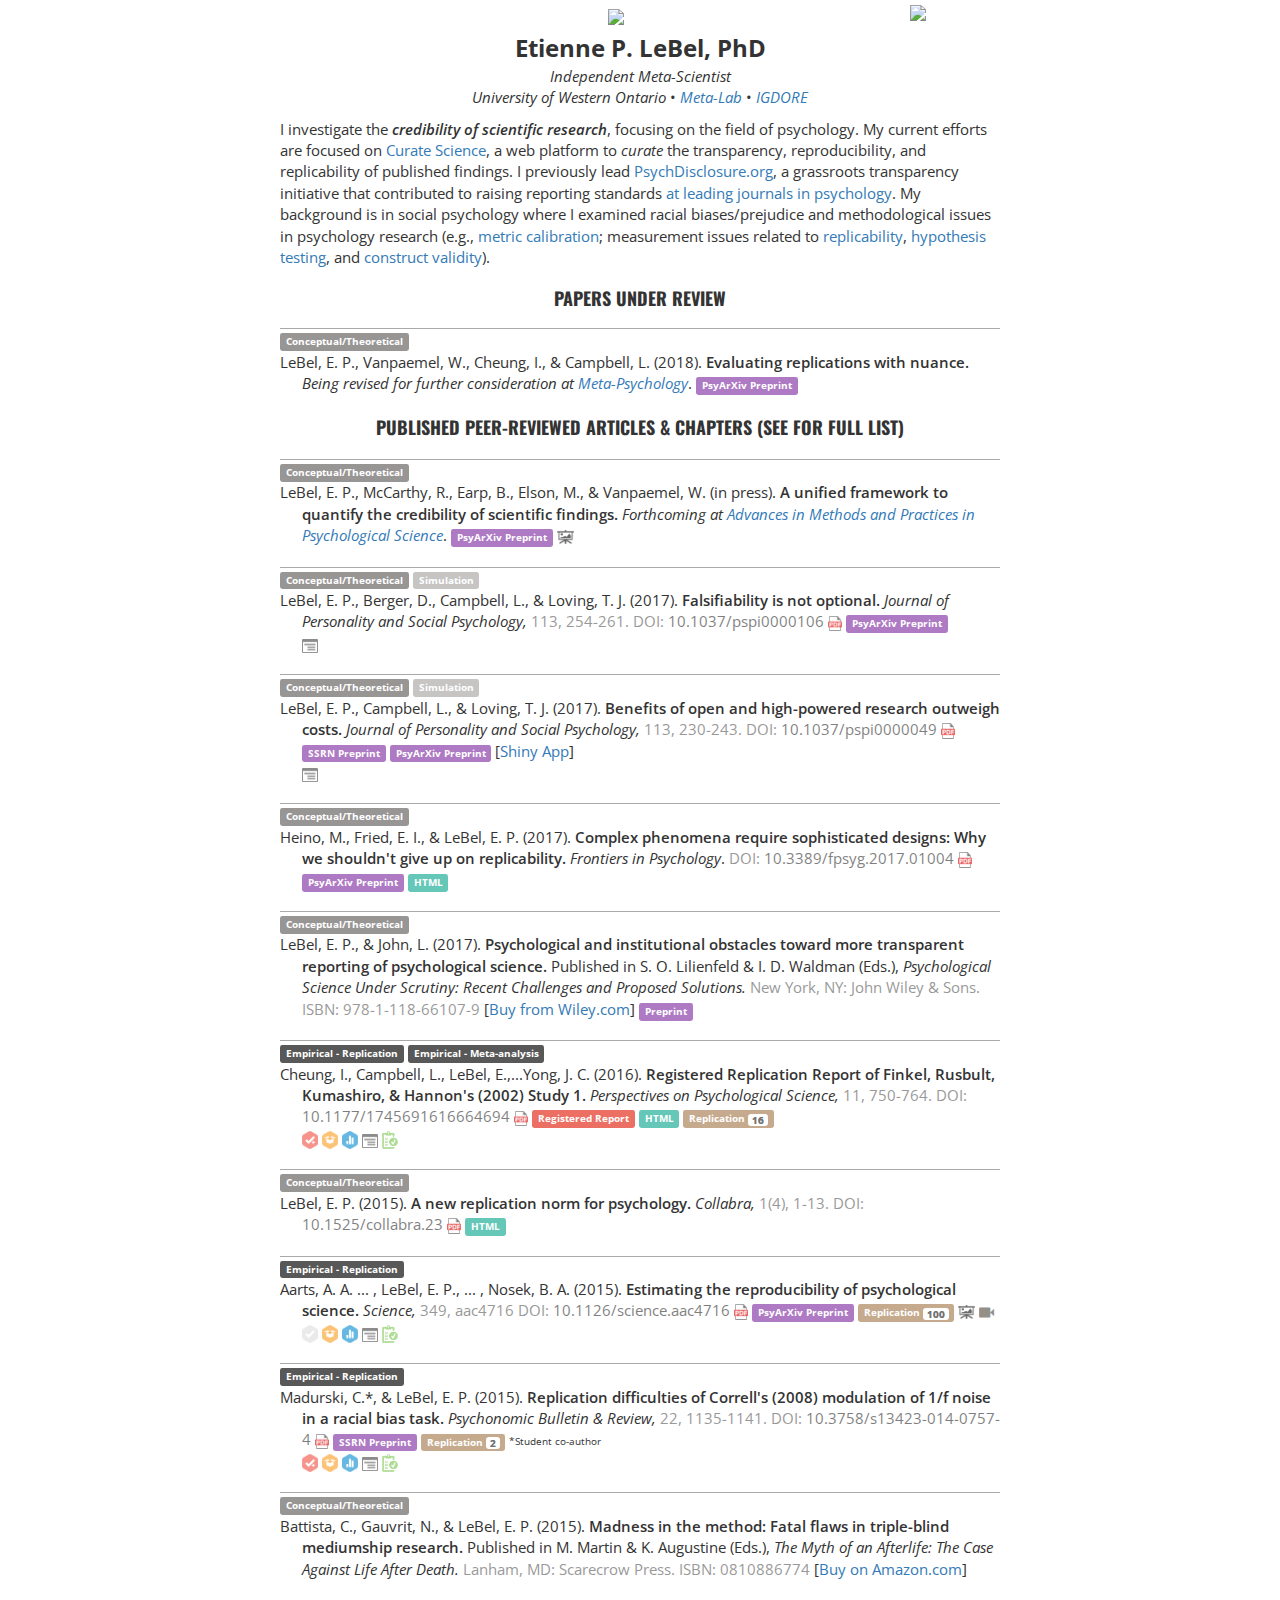
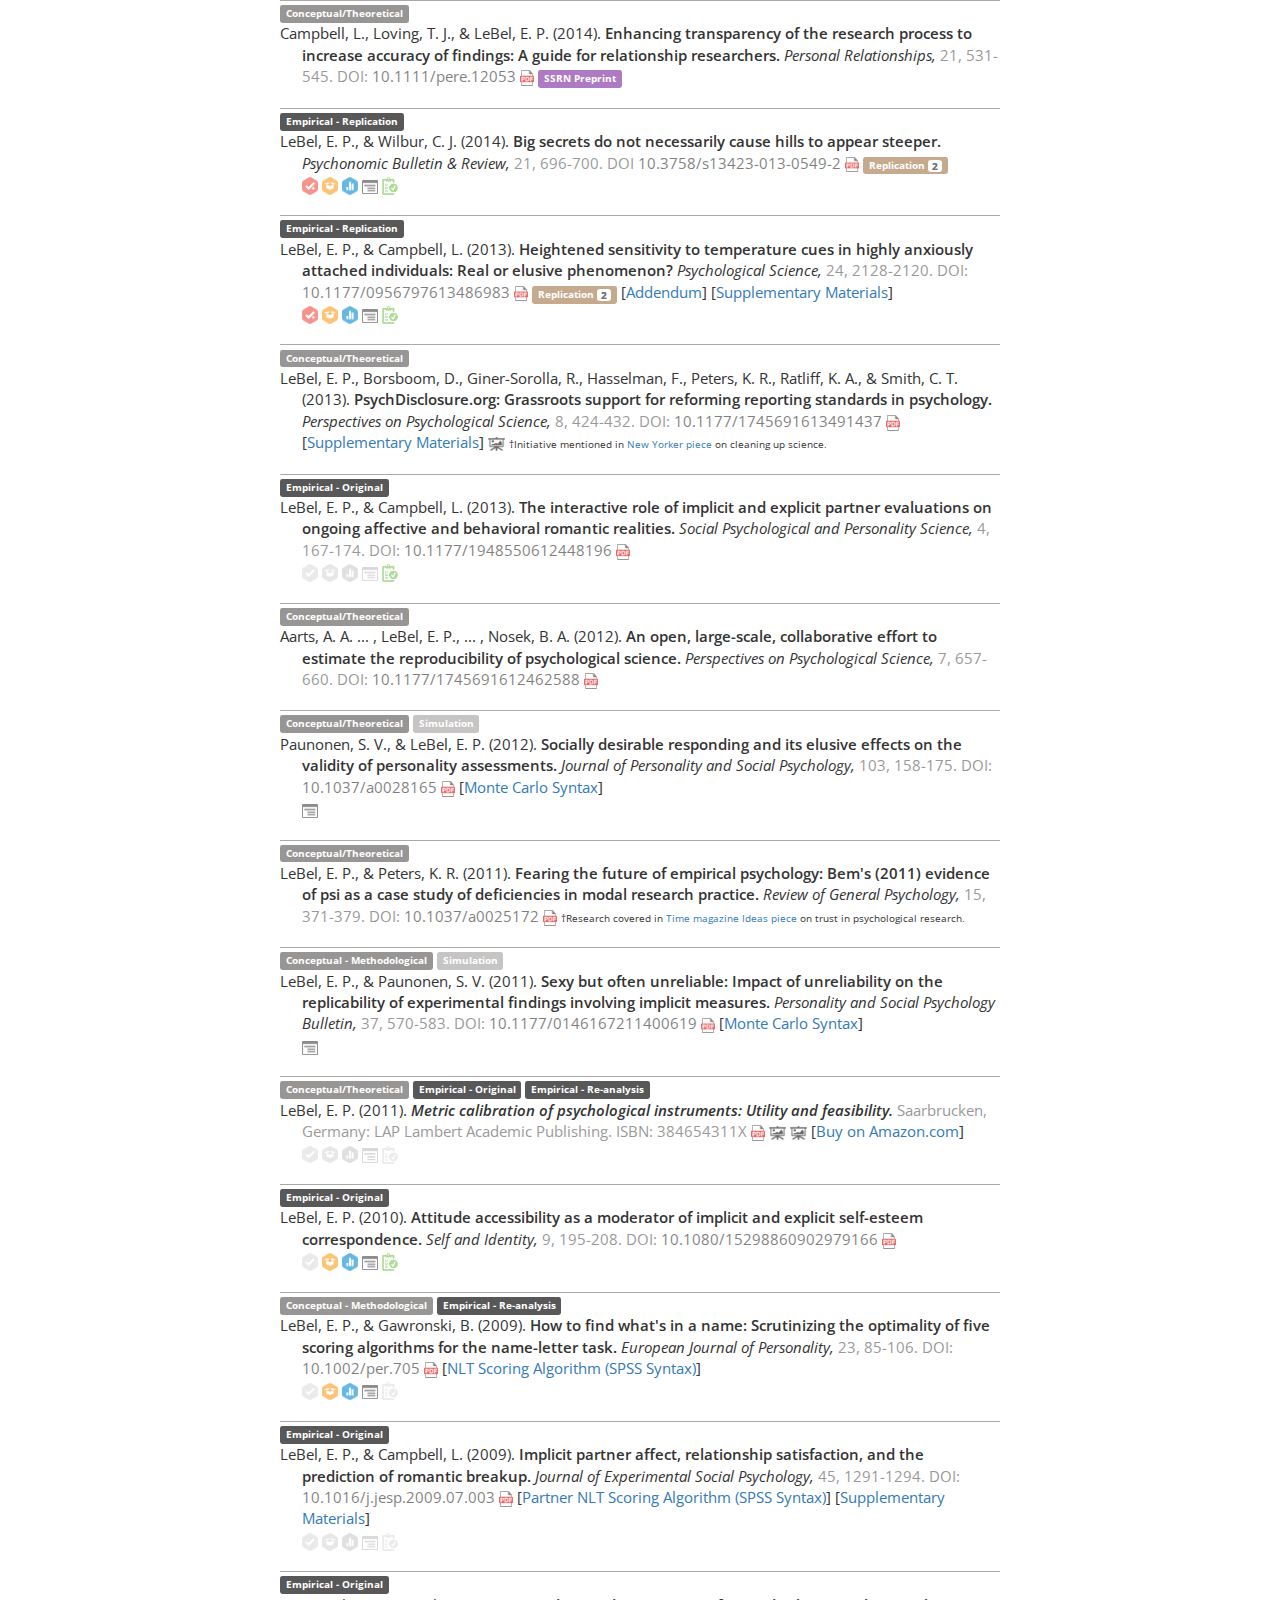
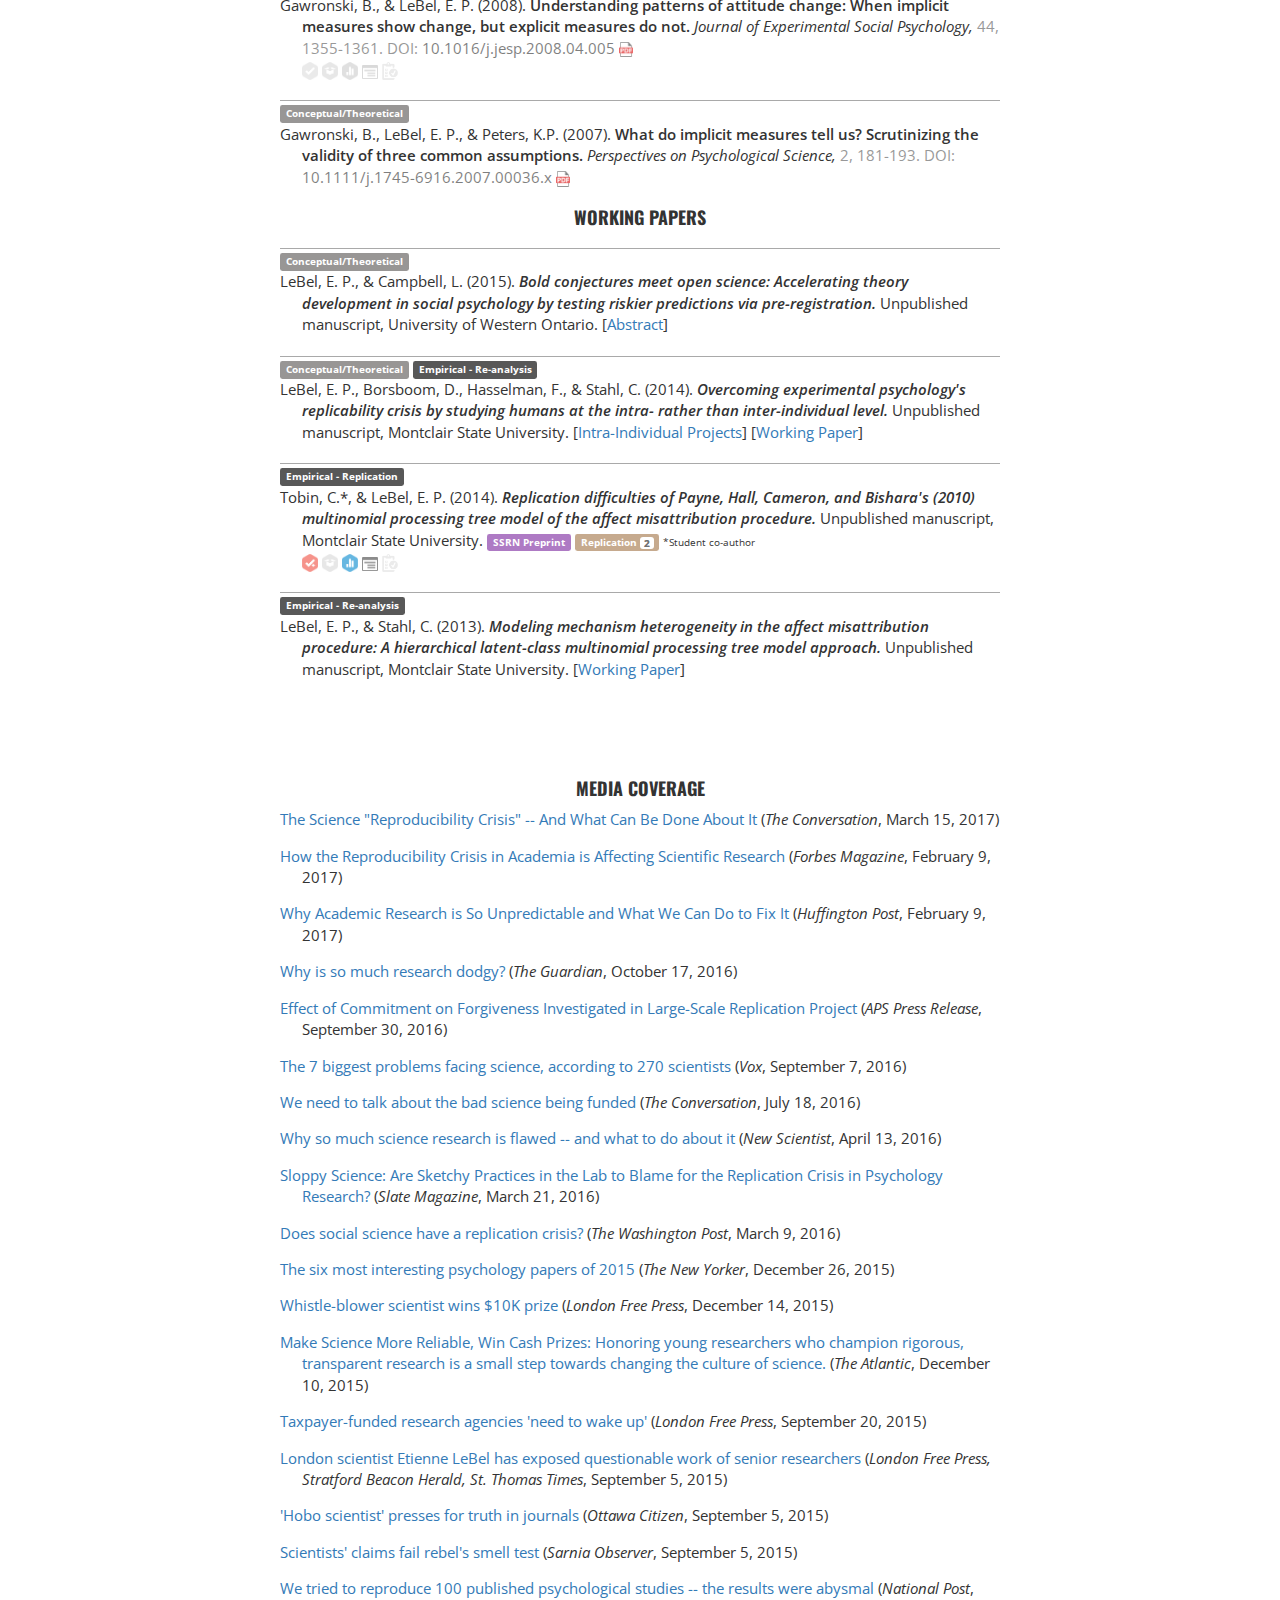
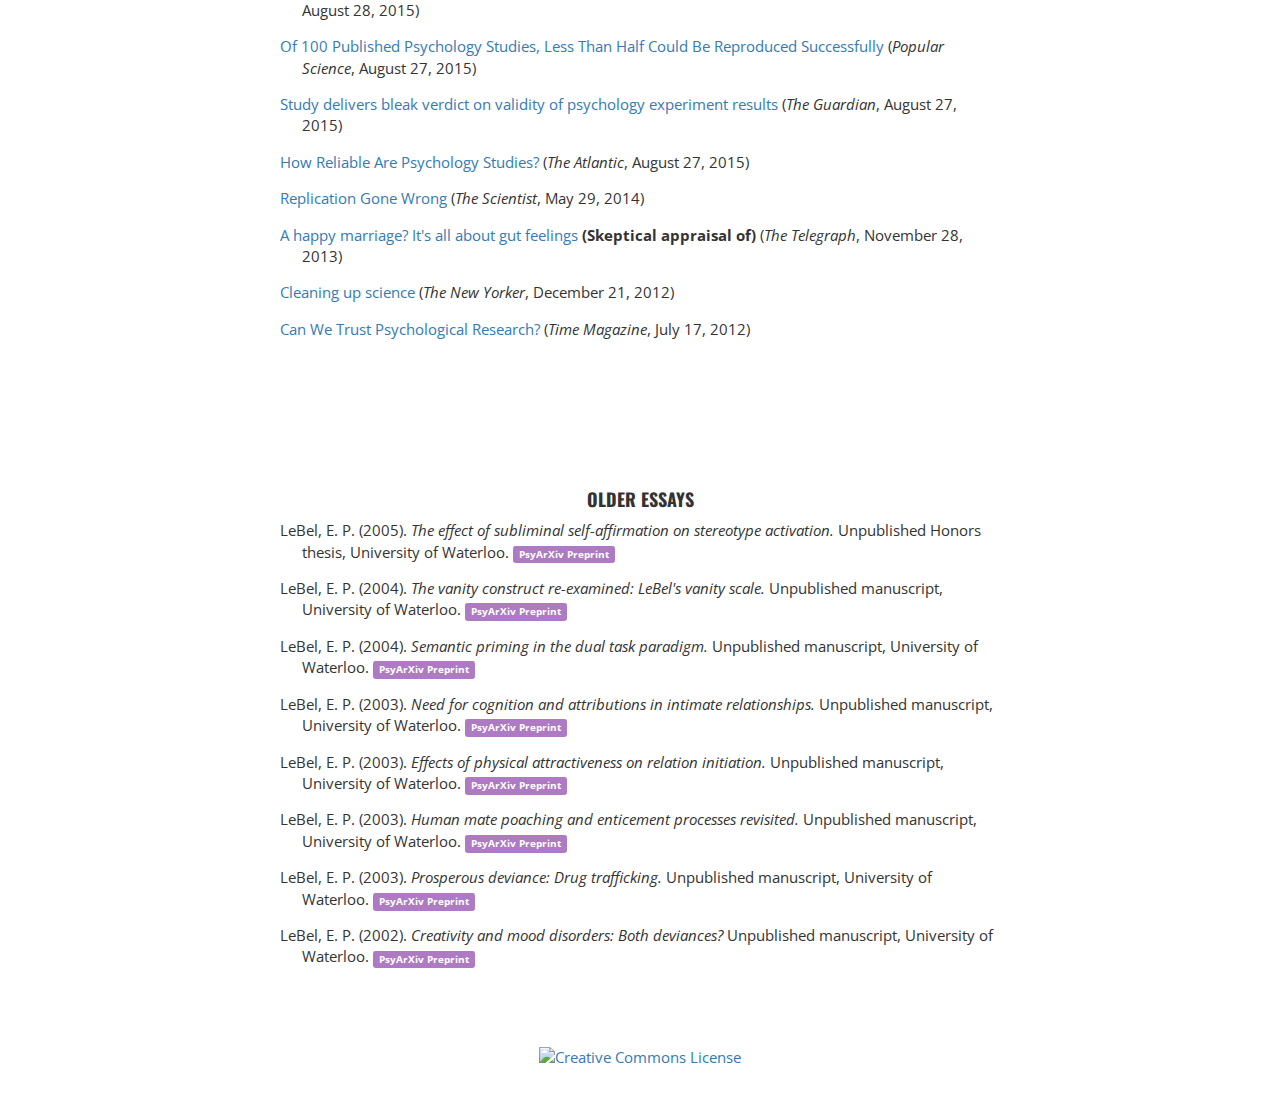
==== commit 75d4658e: "minor wording tweak for M-P under review article title" ====
--- a/public/index.html
+++ b/public/index.html
@@ -228,7 +228,7 @@
 			<p class="article-type">
 				<span class='label label-conceptual' title='Article involves a conceptual/theoretical contribution.'>Conceptual/Theoretical</span>
 			</p>
-			<p class="hangingindent">LeBel, E. P., Vanpaemel, W., Cheung, I., & Campbell, L. (2018). <span class="semi">Evaluating replications in a nuanced manner. </span> <i>Being revised for further consideration at <a href="https://open.lnu.se/index.php/metapsychology/index" target="_blank">Meta-Psychology</i></a>. <span class='label label-info-purple'><a href='https://osf.io/paxyn/' target='_blank' class='black' title='View preprint of this article.'>PsyArXiv Preprint</a></span> </p>
+			<p class="hangingindent">LeBel, E. P., Vanpaemel, W., Cheung, I., & Campbell, L. (2018). <span class="semi">Evaluating replications with nuance. </span> <i>Being revised for further consideration at <a href="https://open.lnu.se/index.php/metapsychology/index" target="_blank">Meta-Psychology</i></a>. <span class='label label-info-purple'><a href='https://osf.io/paxyn/' target='_blank' class='black' title='View preprint of this article.'>PsyArXiv Preprint</a></span> </p>
 		
 			<h4 class="centered" style="line-height:1.35;">Published Peer-Reviewed Articles & Chapters (see <a href="http://scholar.google.ca/citations?user=5yUj4IYAAAAJ&hl=en" target="_blank" title="View my Google Scholar profile" class="doi-dimmed grey"><i class="ai ai-google-scholar ai-1x"></i></a> for full list)</h4>
 		
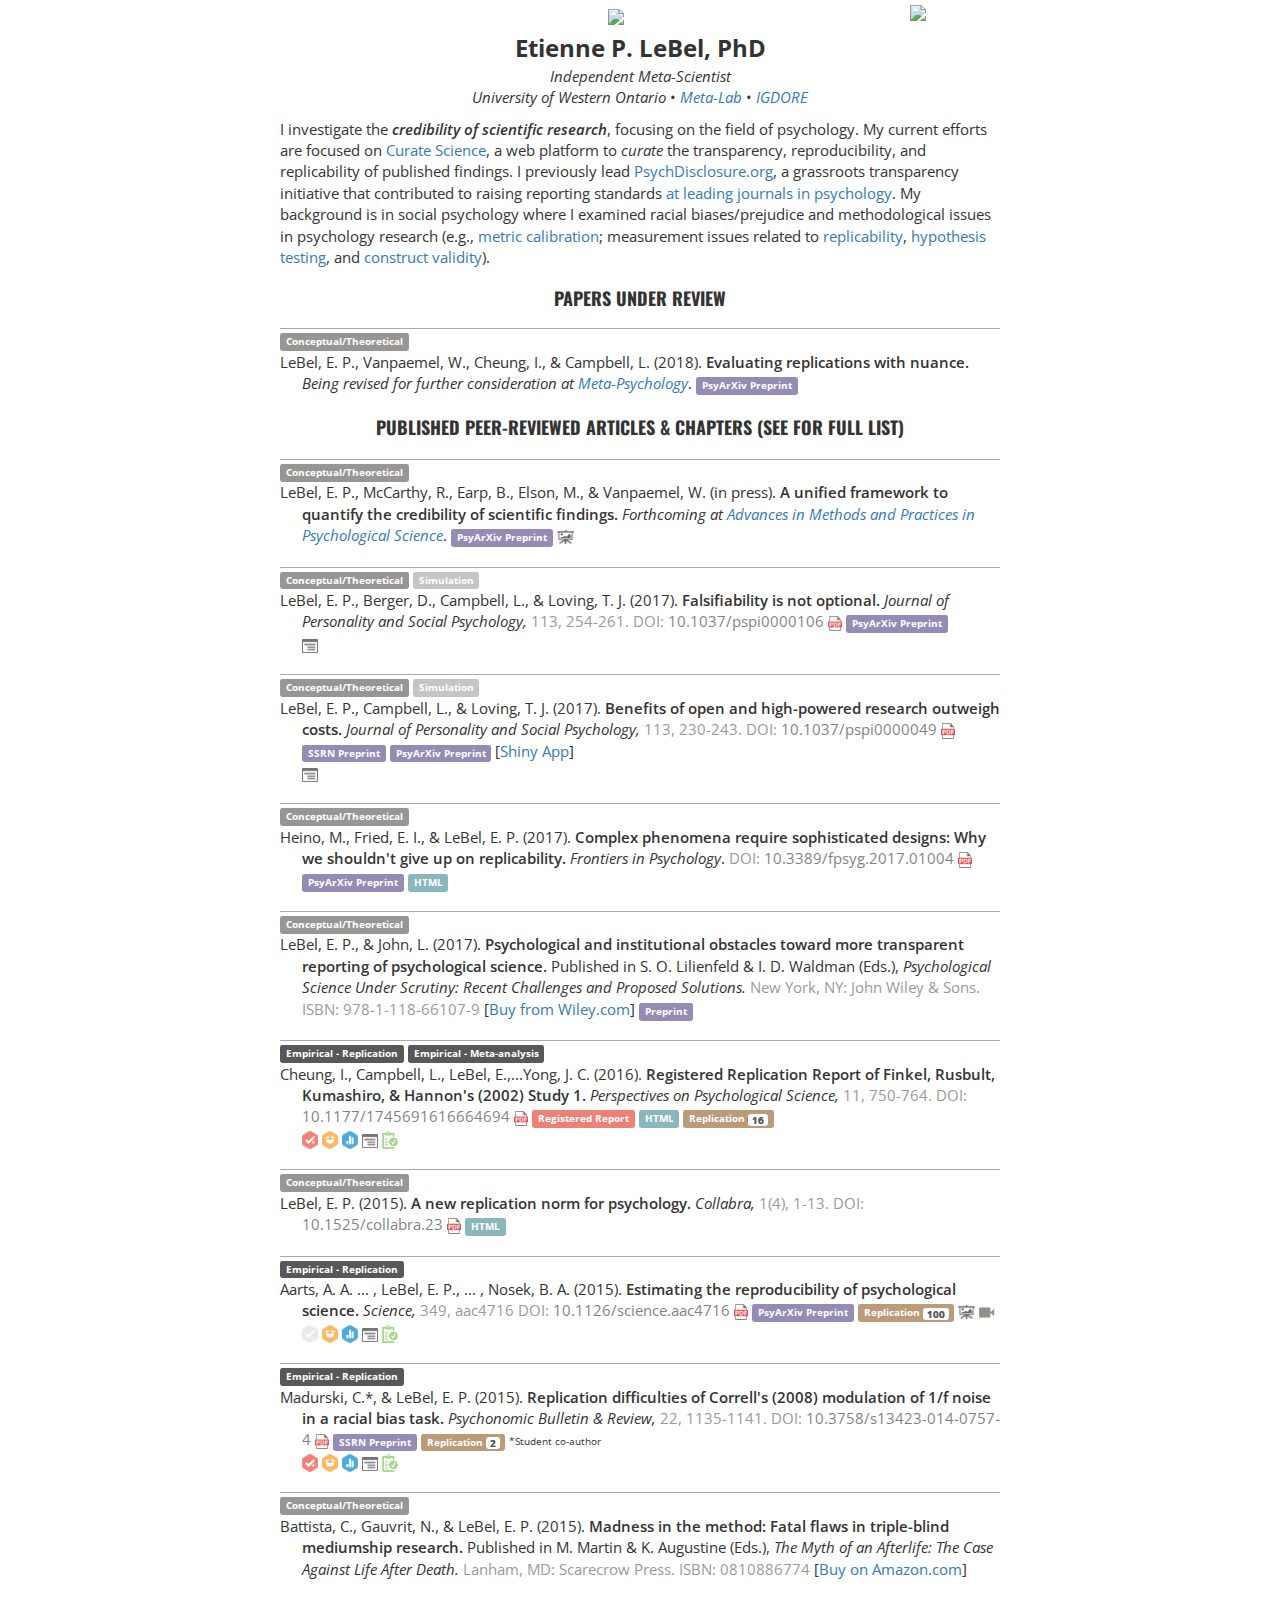
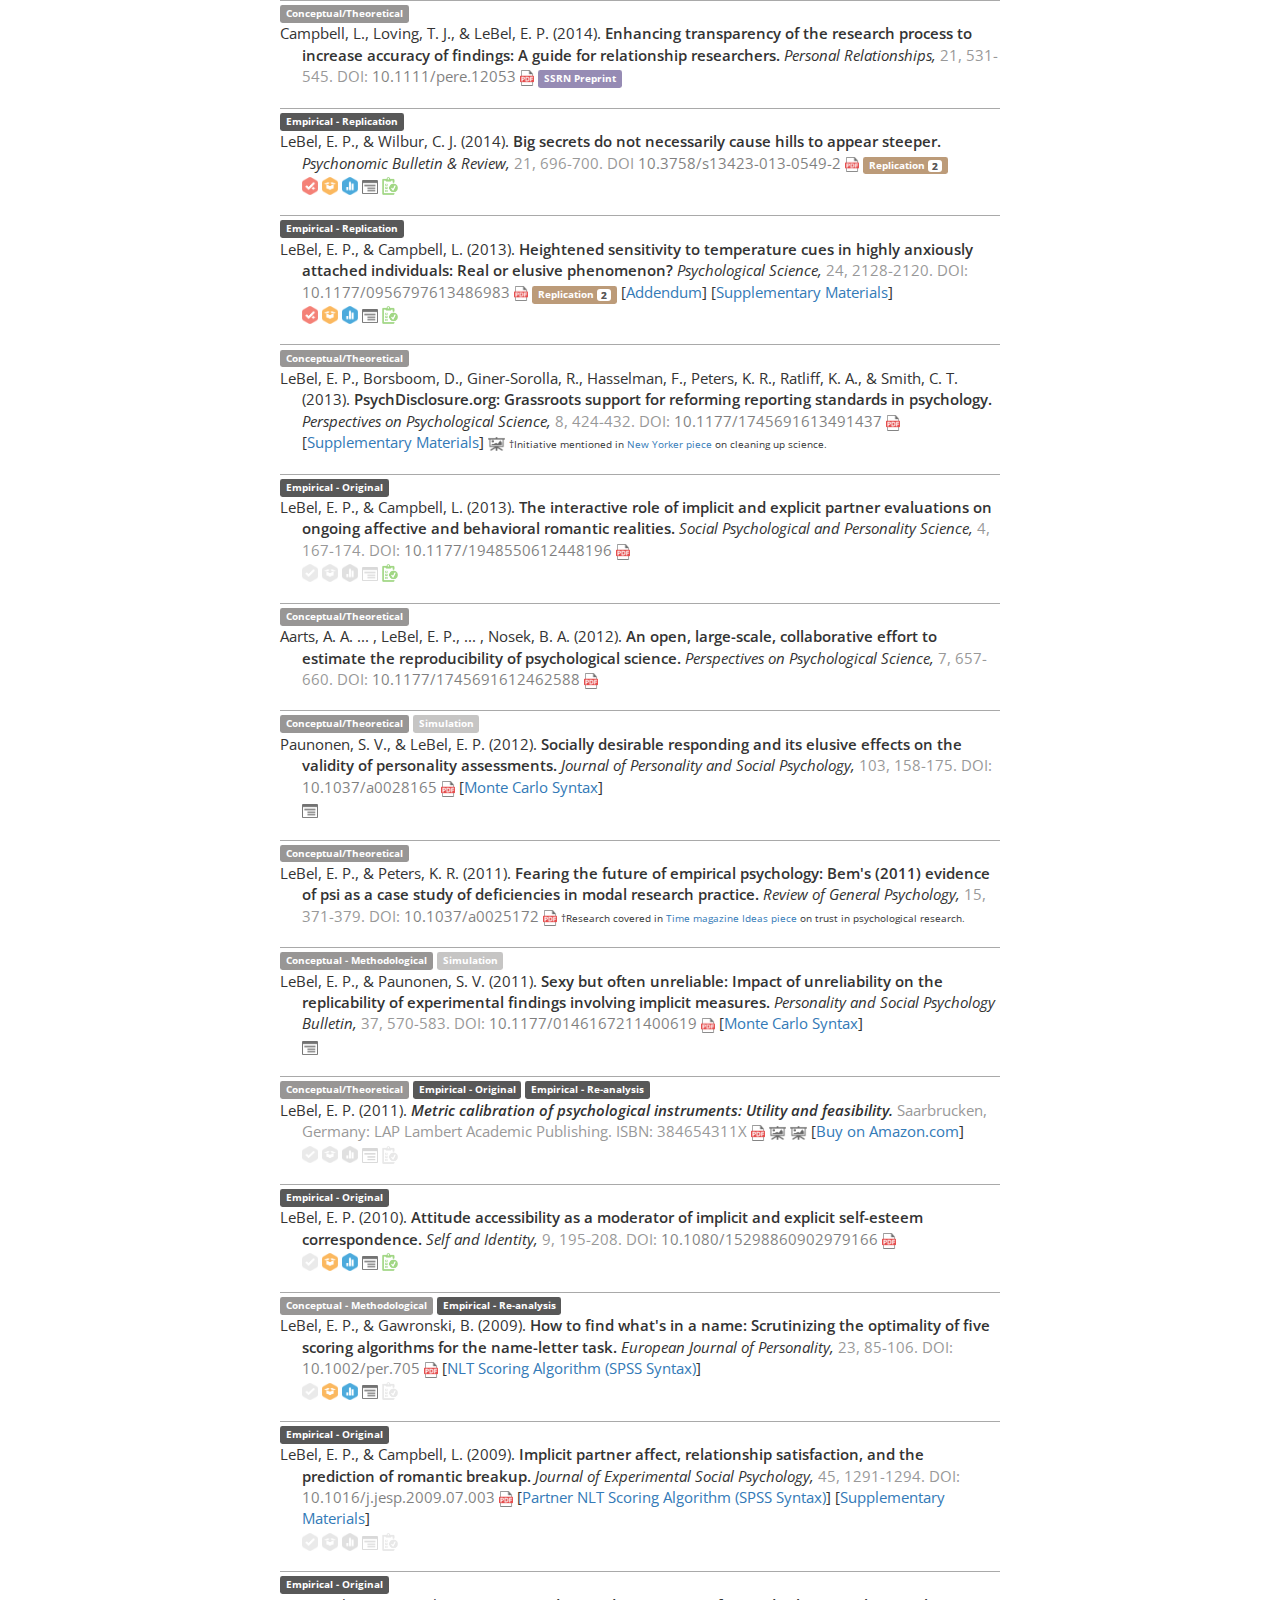
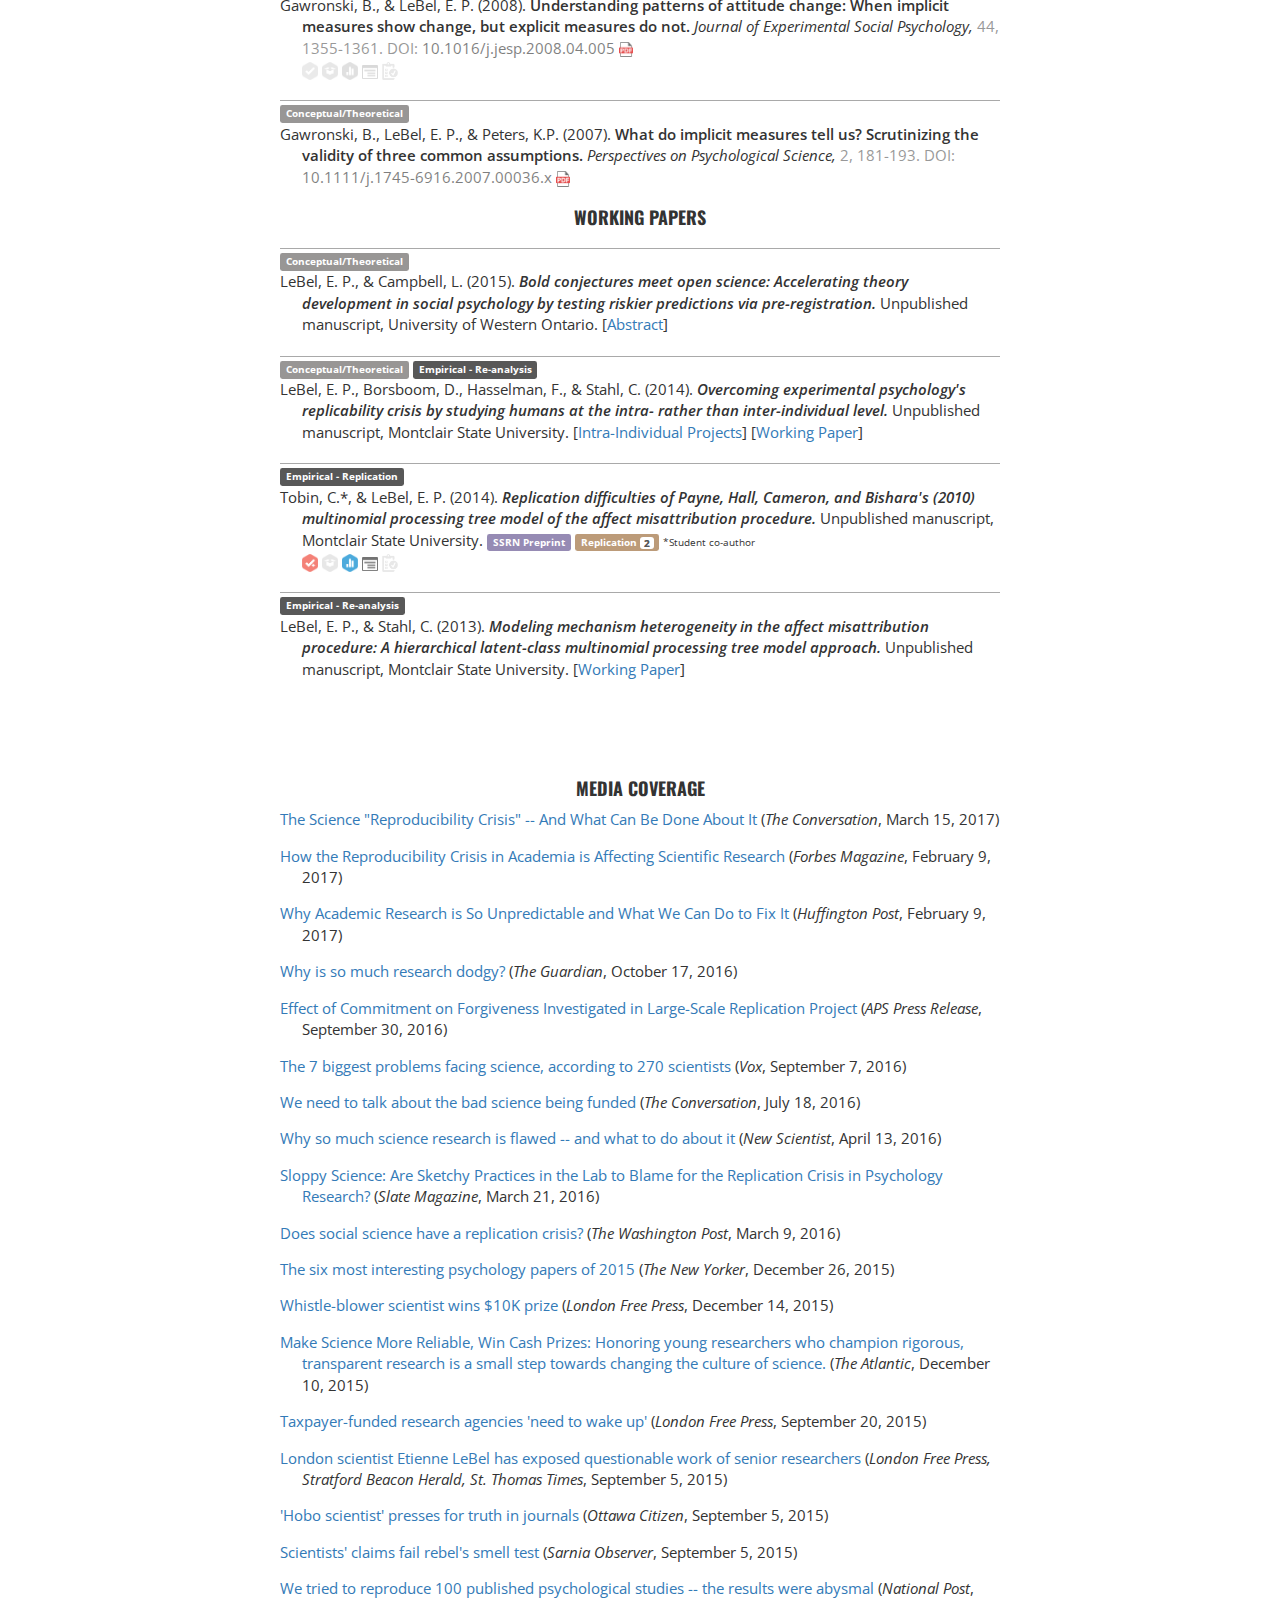
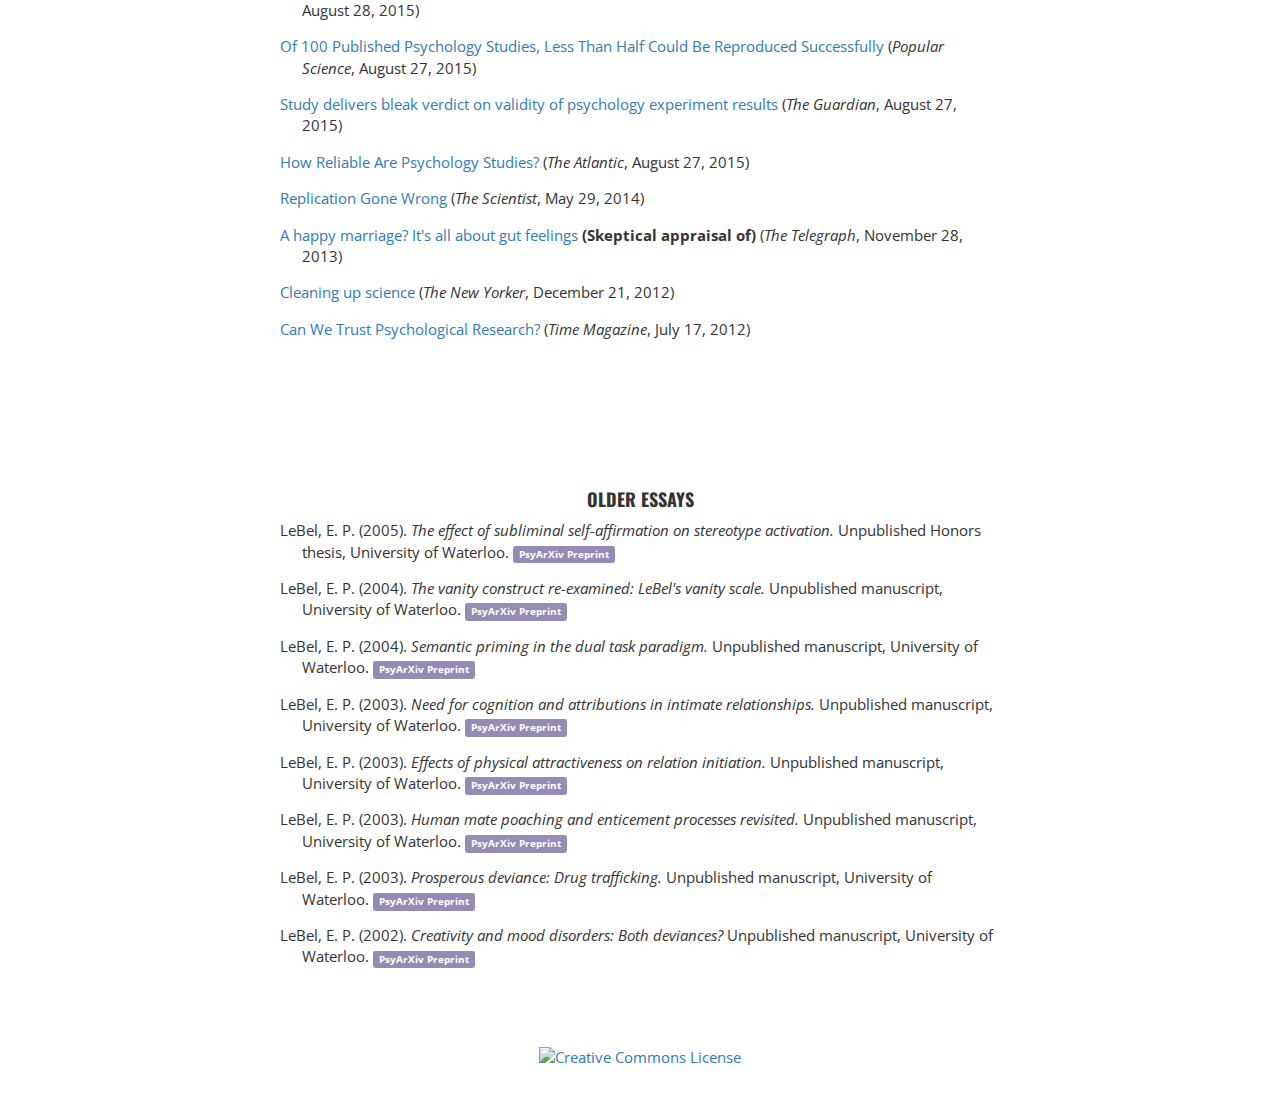
==== commit 8ca01afc: "better color palette tweak" ====
--- a/public/index.html
+++ b/public/index.html
@@ -82,30 +82,30 @@
 			color: black;
 		}
 		.label-info-teal {
-		  background-color: #00A388;
+		  background-color: #5b9aa0;
 		  color: white;
-		  opacity: 0.60;
+		  opacity: 0.70;
 		  filter: alpha(opacity=80); /* For IE8 and earlier */
 		  font-size:65%;
 		}
 		.label-info-purple {
-		  background-color: #9b59b6;
+		  background-color: #6b5b95;
 		  color: white;
-		  opacity: 0.80;
-		  filter: alpha(opacity=80); /* For IE8 and earlier */
+		  opacity: 0.70;
+		  filter: alpha(opacity=60); /* For IE8 and earlier */
 		  font-size:65%;
 		}
 		.label-info-red {
 		  background-color: #e74c3c;
 		  color: white;
-		  opacity: 0.80;
-		  filter: alpha(opacity=80); /* For IE8 and earlier */
+		  opacity: 0.70;
+		  filter: alpha(opacity=60); /* For IE8 and earlier */
 		  font-size:65%;
 		}
 		.label-info-brown {
 		  background-color: #996633;
 		  color:white;
-		  opacity: 0.55;
+		  opacity: 0.65;
 		  filter: alpha(opacity=55); /* For IE8 and earlier */
 		  font-size:65%;
 		}
@@ -183,10 +183,10 @@
 		.shrunk-16 { width:16px;}
 		.shrunk-14 { width:14px;}
 		.transparent {
-			opacity: 0.60;
+			opacity: 0.70;
 			filter: alpha(opacity=60); /* For IE8 and earlier */ }
 		.code-icon {
-			opacity: .45;
+			opacity: .55;
 			margin-top:2px;	}
 		
 		.code-icon.unavailable {
